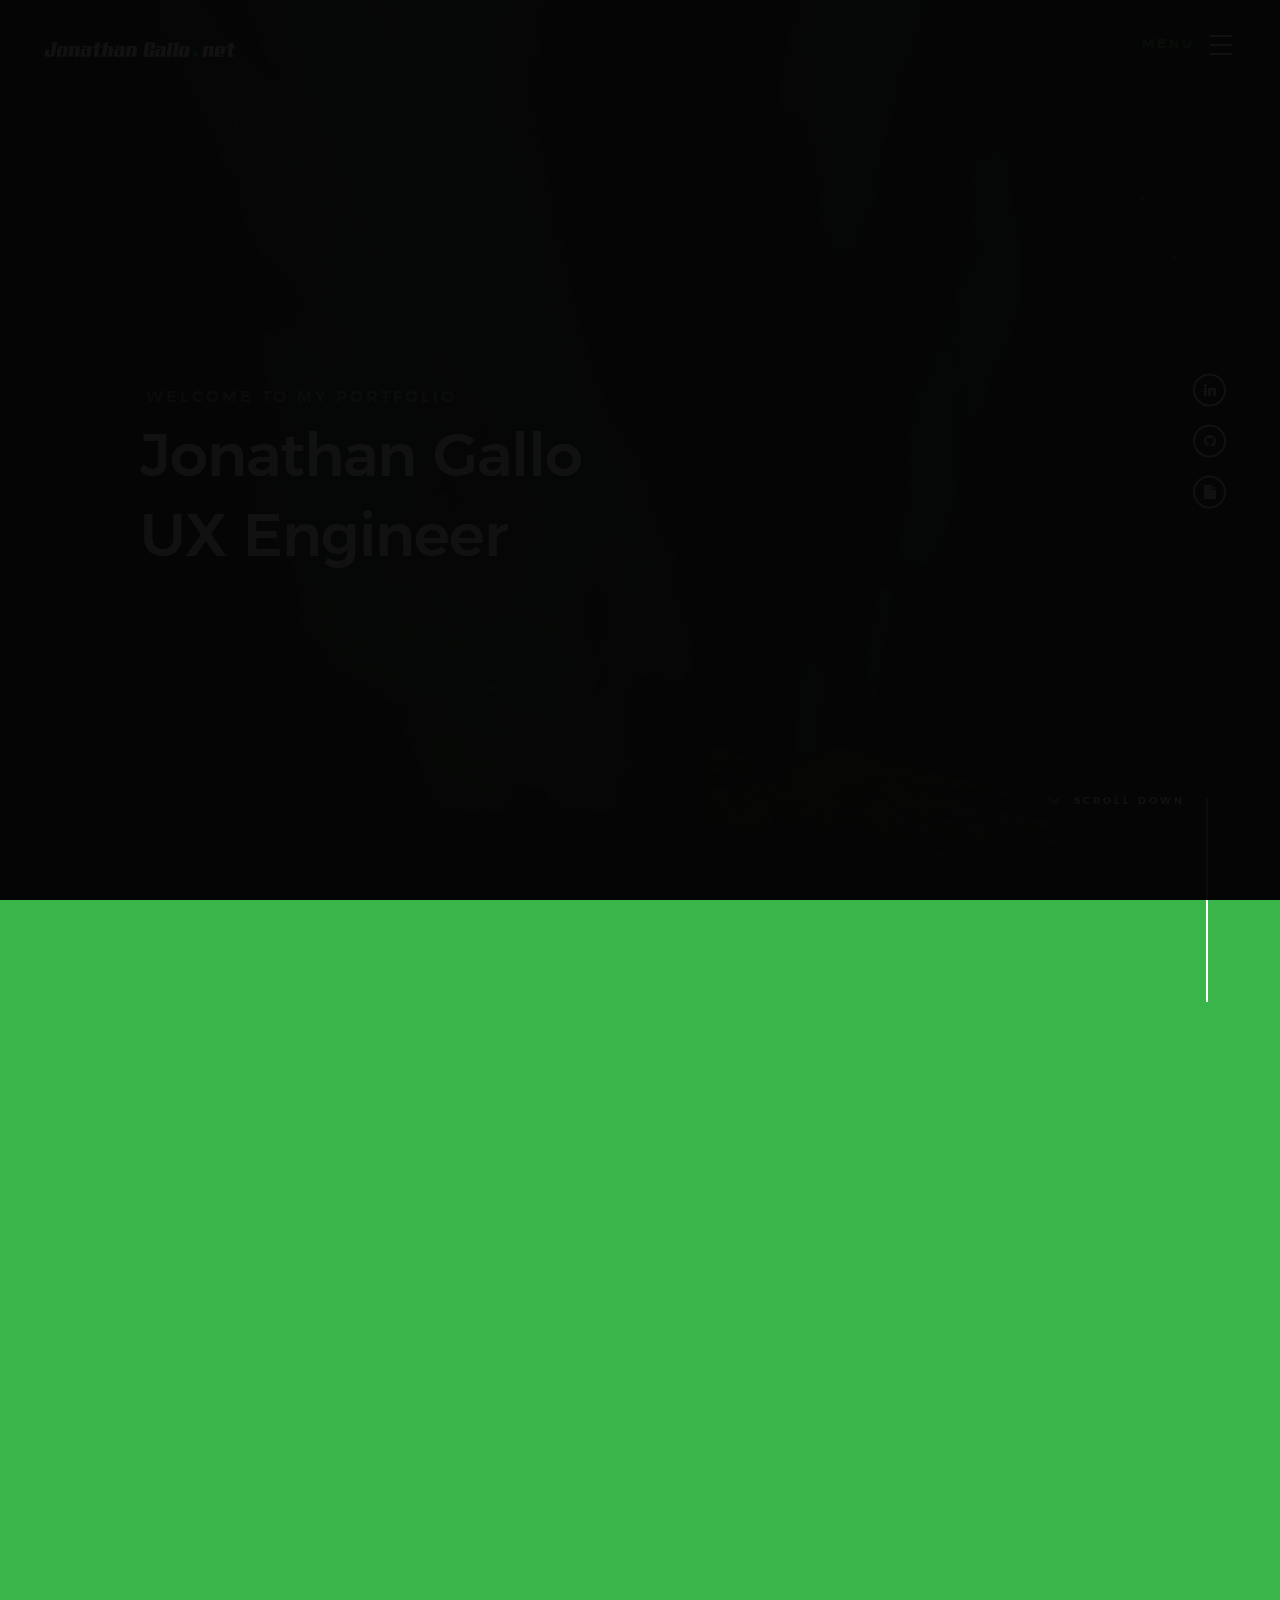
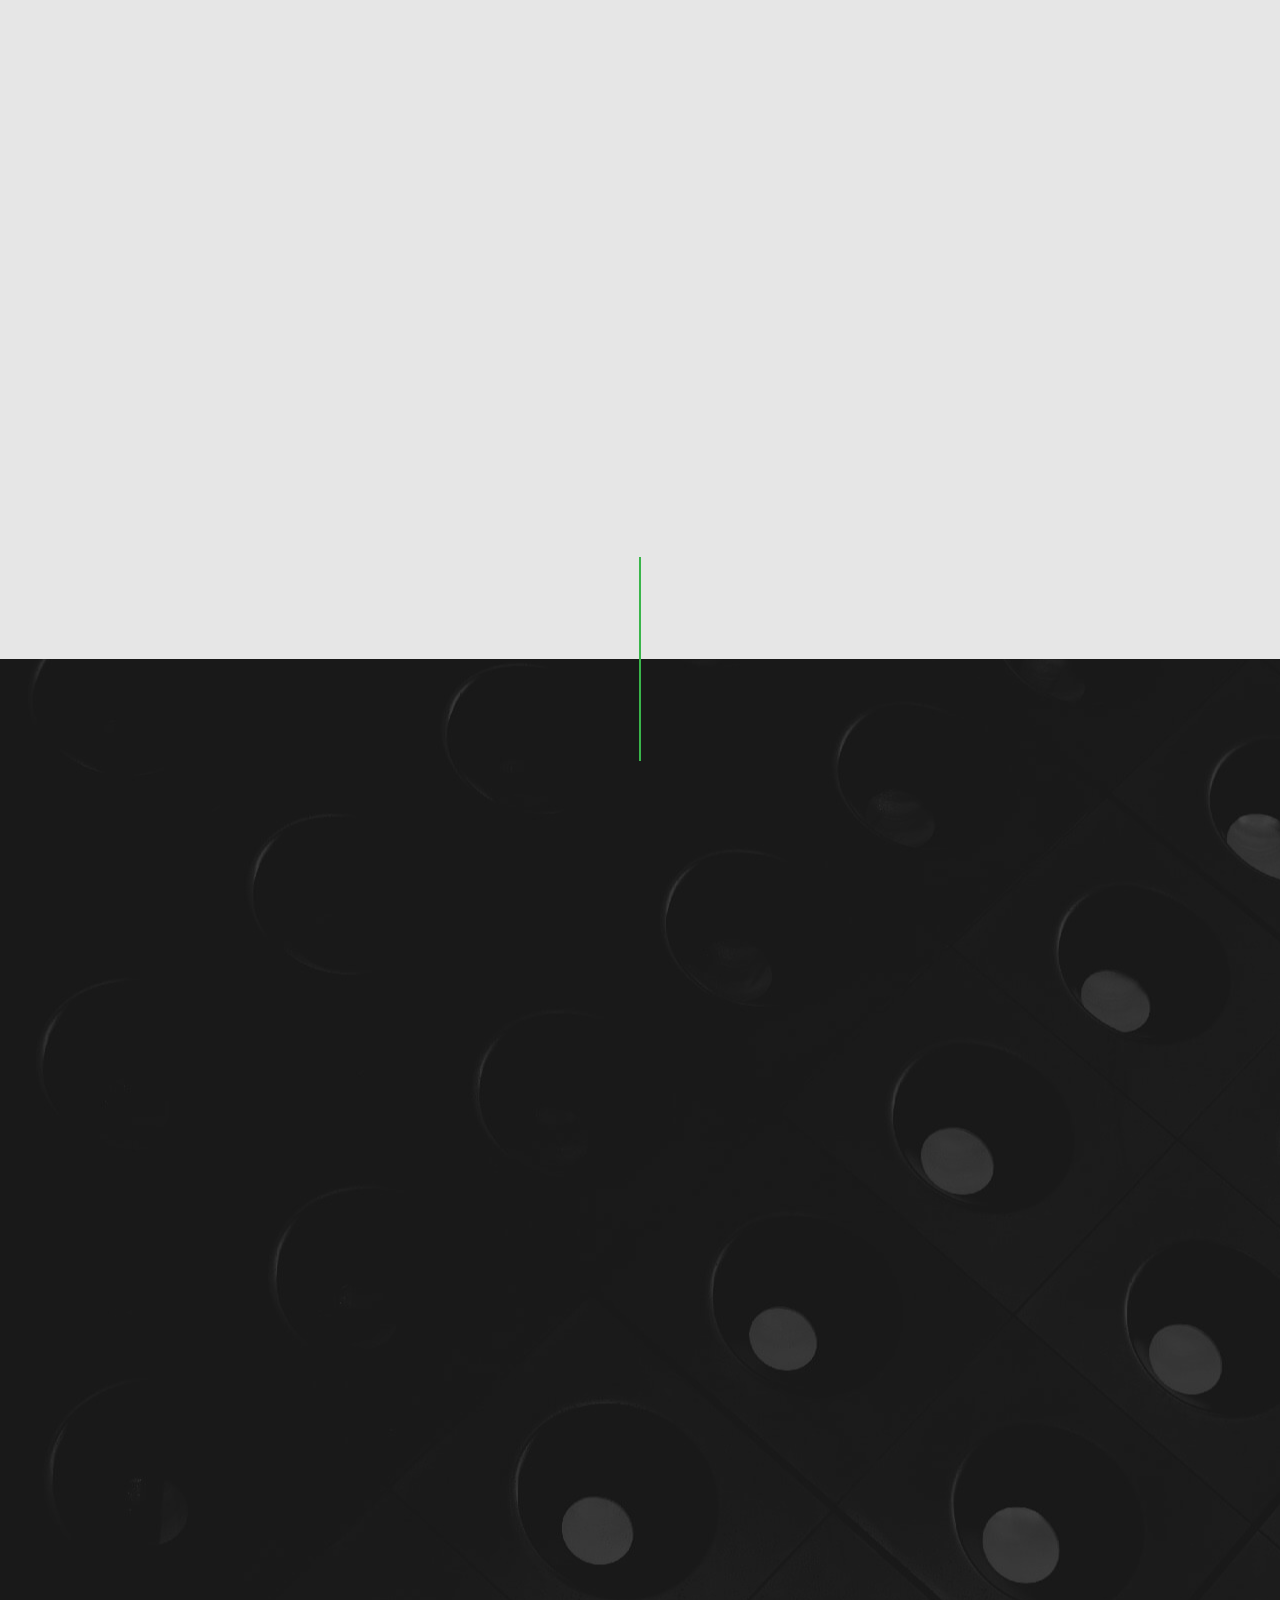
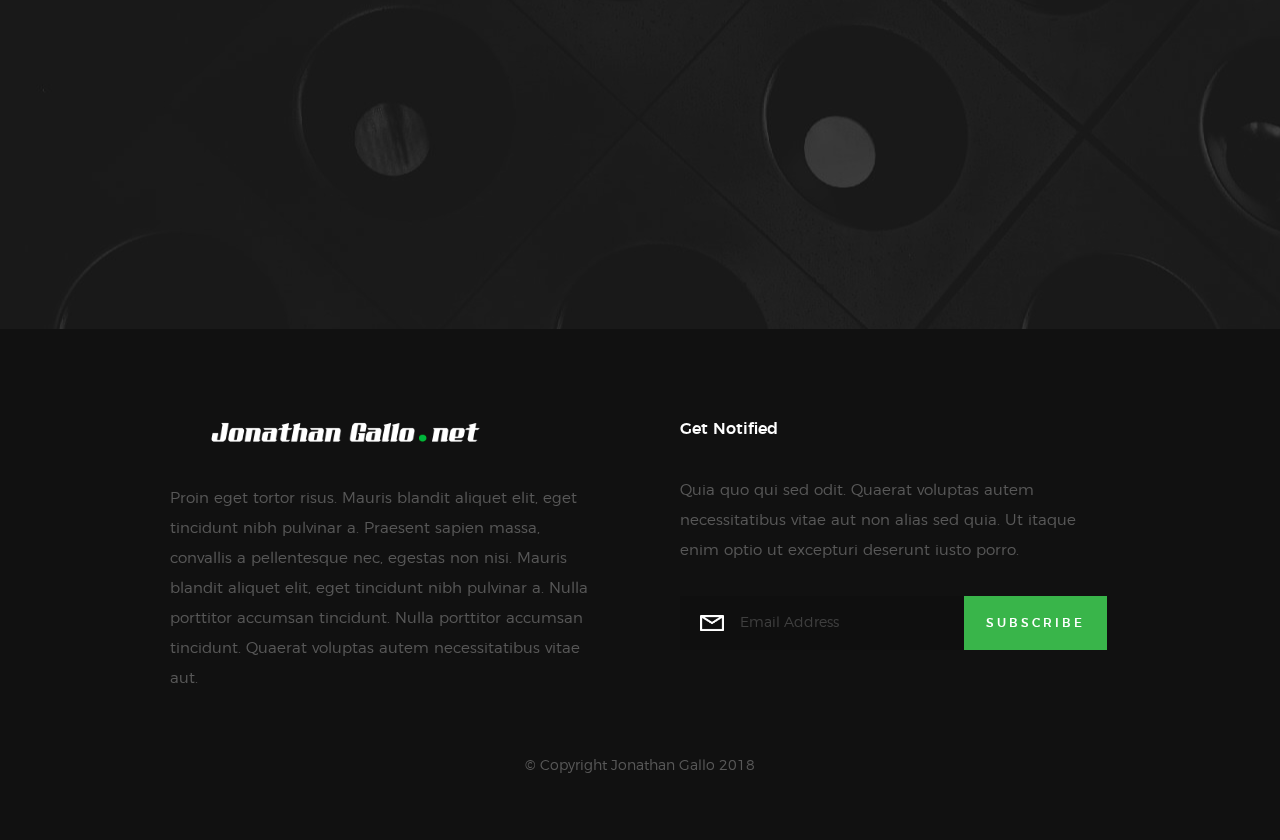
==== index.html @ 9897cb4a "inital commit" ====
<!DOCTYPE html>
<!--[if lt IE 9 ]><html class="no-js oldie" lang="en"> <![endif]-->
<!--[if IE 9 ]><html class="no-js oldie ie9" lang="en"> <![endif]-->
<!--[if (gte IE 9)|!(IE)]><!-->
<html class="no-js" lang="en">
<!--<![endif]-->

<head>

    <!--- basic page needs
    ================================================== -->
    <meta charset="utf-8">
    <title>JonathanGallo.net</title>
    <meta name="description" content="">
    <meta name="author" content="">

    <!-- mobile specific metas
    ================================================== -->
    <meta name="viewport" content="width=device-width, initial-scale=1">

    <!-- CSS
    ================================================== -->
    <link rel="stylesheet" href="css/base.css">
    <link rel="stylesheet" href="css/vendor.css">
    <link rel="stylesheet" href="css/main.css">

    <!-- script
    ================================================== -->
    <script src="js/modernizr.js"></script>
    <script src="js/pace.min.js"></script>

    <!-- favicons
    ================================================== -->
    <link rel="shortcut icon" href="favicon.ico" type="image/x-icon">
    <link rel="icon" href="favicon.ico" type="image/x-icon">

</head>

<body id="top">

    <!-- header
    ================================================== -->
    <header class="s-header">

        <div class="header-logo">
            <a class="site-logo" href="index.html">
                <img src="images/JonathanGalloDotNet.png" alt="Homepage">
            </a>
        </div>

        <nav class="header-nav">

            <a href="#0" class="header-nav__close" title="close"><span>Close</span></a>

            <div class="header-nav__content">
                <h3>Navigation</h3>
                
                <ul class="header-nav__list">
                    <li class="current"><a class="smoothscroll"  href="#home" title="home">Home</a></li>
                    <li><a class="smoothscroll"  href="#about" title="about">About</a></li>
                    <!-- <li><a class="smoothscroll"  href="#services" title="services">Services</a></li> -->
                    <li><a class="smoothscroll"  href="#works" title="works">Projects</a></li>
                    <li><a class="smoothscroll"  href="#clients" title="clients">Skills</a></li>
                    <li><a class="smoothscroll"  href="#contact" title="contact">Contact</a></li>
                </ul>
    
                <ul class="header-nav__social">
                    <li>
                        <a href="http://www.linkedin.com/in/j-gallo" target="_blank"><i class=" fa fa-linkedin"></i></a>
                    </li>
                    <li>
                        <a href="https://github.com/jonnyoneiro/" target="_blank"><i class="fa fa-github"></i></a>
                    </li>
                    <li>
                        <a href="#" target="_blank"><i class="fa fa-file"></i></a>
                    </li>
                </ul>

            </div> <!-- end header-nav__content -->

        </nav>  <!-- end header-nav -->

        <a class="header-menu-toggle" href="#0">
            <span class="header-menu-text">Menu</span>
            <span class="header-menu-icon"></span>
        </a>

    </header> <!-- end s-header -->


    <!-- home
    ================================================== -->
    <section id="home" class="s-home target-section" data-parallax="scroll" data-image-src="images/northern_lights--2000px-1200x800.jpg" data-natural-width=3000 data-natural-height=2000 data-position-y=center>

        <div class="overlay"></div>
        <div class="shadow-overlay"></div>

        <div class="home-content">

            <div class="row home-content__main">

                <h3>Welcome to my portfolio</h3>

                <h1>
                    Jonathan Gallo <br>
                    UX Engineer
                </h1>
               

                <!-- <div class="home-content__buttons">
                    <a href="#contact" class="smoothscroll btn btn--stroke">
                        view Projects
                    </a>
                    <a href="#about" class="smoothscroll btn btn--stroke">
                        About Me
                    </a> -->
                </div>

            </div>

            <div class="home-content__scroll">
                <a href="#about" class="scroll-link smoothscroll">
                    <span>Scroll Down</span>
                </a>
            </div>

            <div class="home-content__line"></div>

        </div> <!-- end home-content -->


        <ul class="home-social">
            <li>
                <a href="http://www.linkedin.com/in/j-gallo" target="_blank"><i class="fa fa-linkedin" aria-hidden="true"></i><span>LinkedIn</span></a>
            </li>
            <li>
                <a href="https://github.com/jonnyoneiro/" target="_blank"><i class="fa fa-github" aria-hidden="true"></i><span>GitHub</span></a>
            </li>
            <li>
                <a href="#0" target="_blank"><i class="fa fa-file" aria-hidden="true"></i><span>Resume</span></a>
            </li>
            
        </ul> 
        <!-- end home-social -->

    </section> <!-- end s-home -->


    <!-- about
    ================================================== -->
    <section id='about' class="s-about">

        <div class="row section-header has-bottom-sep" data-aos="fade-up">
            <div class="col-full">
                <h3 class="subhead subhead--dark">About</h3>
                <h1 class="display-1 display-1--light">My Developer Story</h1>
            </div>
        </div> <!-- end section-header -->

        <div class="row about-desc" data-aos="fade-up">
            <div class="col-full">
                <p>
                        Experienced Project Manager with a demonstrated history of working in Aerospace, 
                        Engineering and Security Systems Industries. Skilled in business strategy, risk management,
                         product development, marketing activities, leadership, quality control, and problem solving. 
                         Strong media and communication professional graduated from Vanguard University, School of Business 
                         with a focus in Organizational Management. Published Author/ Illustrator of the debute Children's Book, 
                         "The World of Oneiro."
                        Looking for opportunities as an UX Engineer and Software Development.    
                </p>
                <p>

                </p>
            </div>
        </div> <!-- end about-desc -->

        <!-- <div class="row about-stats stats block-1-4 block-m-1-2 block-mob-full" data-aos="fade-up">
                
            <div class="col-block stats__col ">
                <div class="stats__count">1</div>
                <h5>Awards Received</h5>
            </div>
            <div class="col-block stats__col">
                <div class="stats__count">1505</div>
                <h5>Cups of Coffee</h5>
            </div>
            <div class="col-block stats__col">
                <div class="stats__count">109</div>
                <h5>Projects Completed</h5>
            </div>
            <div class="col-block stats__col">
                <div class="stats__count">102</div>
                <h5>Happy Clients</h5> 
            </div>

        </div> end about-stats -->

        <div class="about__line"></div>

    </section> <!-- end s-about -->


    <!-- services
    ================================================== -->
    <section id='services' class="s-services">

        <div class="row section-header has-bottom-sep" data-aos="fade-up">
            <div class="col-full">
                <h3 class="subhead">Projects</h3>
                <h1 class="display-2">We’ve got everything you need to launch and grow your business</h1>
            </div>
        </div> <!-- end section-header -->

        <div class="row services-list block-1-2 block-tab-full">

            <div class="col-block service-item" data-aos="fade-up">
                <div class="service-icon">
                    <i class="icon-paint-brush"></i>
                </div>
                <div class="service-text">
                    <h3 class="h2">Brand Identity</h3>
                    <p>Nemo cupiditate ab quibusdam quaerat impedit magni. Earum suscipit ipsum laudantium. 
                    Quo delectus est. Maiores voluptas ab sit natus veritatis ut. Debitis nulla cumque veritatis.
                    Sunt suscipit voluptas ipsa in tempora esse soluta sint.
                    </p>
                </div>
            </div>

            <div class="col-block service-item" data-aos="fade-up">
                <div class="service-icon">
                    <i class="icon-group"></i>
                </div>
                <div class="service-text">
                    <h3 class="h2">Illustration</h3>
                    <p>Nemo cupiditate ab quibusdam quaerat impedit magni. Earum suscipit ipsum laudantium. 
                    Quo delectus est. Maiores voluptas ab sit natus veritatis ut. Debitis nulla cumque veritatis.
                    Sunt suscipit voluptas ipsa in tempora esse soluta sint.
                    </p>
                </div>
            </div>

            <div class="col-block service-item" data-aos="fade-up">
                <div class="service-icon">
                    <i class="icon-megaphone"></i>
                </div>  
                <div class="service-text">
                    <h3 class="h2">Marketing</h3>
                    <p>Nemo cupiditate ab quibusdam quaerat impedit magni. Earum suscipit ipsum laudantium. 
                    Quo delectus est. Maiores voluptas ab sit natus veritatis ut. Debitis nulla cumque veritatis.
                    Sunt suscipit voluptas ipsa in tempora esse soluta sint.
                    </p>
                </div>
            </div>

            <div class="col-block service-item" data-aos="fade-up">
                <div class="service-icon">
                    <i class="icon-earth"></i>
                </div>
                <div class="service-text">
                    <h3 class="h2">Web Design</h3>
                    <p>Nemo cupiditate ab quibusdam quaerat impedit magni. Earum suscipit ipsum laudantium. 
                    Quo delectus est. Maiores voluptas ab sit natus veritatis ut. Debitis nulla cumque veritatis.
                    Sunt suscipit voluptas ipsa in tempora esse soluta sint.
                    </p>
                </div>
            </div>

            <div class="col-block service-item" data-aos="fade-up">
                <div class="service-icon">
                    <i class="icon-cube"></i>
                </div>
                <div class="service-text">
                    <h3 class="h2">Packaging Design</h3>
                    <p>Nemo cupiditate ab quibusdam quaerat impedit magni. Earum suscipit ipsum laudantium. 
                    Quo delectus est. Maiores voluptas ab sit natus veritatis ut. Debitis nulla cumque veritatis.
                    Sunt suscipit voluptas ipsa in tempora esse soluta sint.
                    </p>
                </div>
            </div>
    
            <div class="col-block service-item" data-aos="fade-up">
                <div class="service-icon"><i class="icon-lego-block"></i></div>
                <div class="service-text">
                    <h3 class="h2">Web Development</h3>
                    <p>Nemo cupiditate ab quibusdam quaerat impedit magni. Earum suscipit ipsum laudantium. 
                    Quo delectus est. Maiores voluptas ab sit natus veritatis ut. Debitis nulla cumque veritatis.
                    Sunt suscipit voluptas ipsa in tempora esse soluta sint.
                    </p>
                </div>
            </div>

        </div> <!-- end services-list -->

    </section> <!-- end s-services -->

 

    <!-- clients
    ================================================== -->
    <section id="clients" class="s-clients">

        <div class="row section-header" data-aos="fade-up">
            <div class="col-full">
                <h3 class="subhead">Technologies Known</h3>
                <h1 class="display-2">Experienced in the following applications</h1>
            </div>
        </div> <!-- end section-header -->

        <div class="row clients-outer" data-aos="fade-up">
            <div class="col-full">
                <div class="clients" >
                    
                    <a href="#0" title="" class="clients__slide"><img src="images/app_icons/ajax.png" /><p>AJAX</p></a>
                    
                    <a href="#0" title="" class="clients__slide"><img src="images/app_icons/aws.png" /><p>Amazon Web Services</p></a>
                    <a href="#0" title="" class="clients__slide"><img src="images/app_icons/bootstrap.png" /><p>BootStrap</p></a>
                    <a href="#0" title="" class="clients__slide"><img src="images/app_icons/chrome.png" /><p>Chrome</p></a>
                    <a href="#0" title="" class="clients__slide"><img src="images/app_icons/css.png" /><p>CSS</p></a>
                    <a href="#0" title="" class="clients__slide"><img src="images/app_icons/es6.png" /><p>ES6</p></a>
                    <a href="#0" title="" class="clients__slide"><img src="images/app_icons/git.png" /><p>Git</p></a>
                    <a href="#0" title="" class="clients__slide"><img src="images/app_icons/github.png" /><p>GitHub</p></a>
                    <a href="#0" title="" class="clients__slide"><img src="images/app_icons/html.png" /><p>HTML</p></a>
                    <a href="#0" title="" class="clients__slide"><img src="images/app_icons/javascript.png" /><p>JavaScript</p></a>
                    <a href="#0" title="" class="clients__slide"><img src="images/app_icons/jQuery.png" /><p>jQuery</p></a>
                    <a href="#0" title="" class="clients__slide"><img src="images/app_icons/materializecss.png" /><p>MaterializeCSS</p></a>
                    <a href="#0" title="" class="clients__slide"><img src="images/app_icons/meistertask.png" /><p>Meistertask</p></a>
                    <a href="#0" title="" class="clients__slide"><img src="images/app_icons/mySql.png" /><p>MySQL</p></a>
                    <a href="#0" title="" class="clients__slide"><img src="images/app_icons/node.png" /><p>Node.js</p></a>
                    <a href="#0" title="" class="clients__slide"><img src="images/app_icons/php.png" /><p>PHP</p></a>
                    <a href="#0" title="" class="clients__slide"><img src="images/app_icons/postman.png" /><p>Postman</p></a>
                    <a href="#0" title="" class="clients__slide"><img src="images/app_icons/react.png" /><p>React</p></a>
                    <a href="#0" title="" class="clients__slide"><img src="images/app_icons/redux.png" /><p>Redux</p></a>
                    <a href="#0" title="" class="clients__slide"><img src="images/app_icons/slack.png" /><p>Slack</p></a>
                    <a href="#0" title="" class="clients__slide"><img src="images/app_icons/vscode.png" /><p>Visual Studio Code</p></a>
                     
                </div> <!-- end clients -->
            </div> <!-- end col-full -->
        </div> <!-- end clients-outer -->
<!-- 
        <div class="row clients-testimonials" data-aos="fade-up">
            <div class="col-full">
                <div class="testimonials">

                    <div class="testimonials__slide">

                        <p>Qui ipsam temporibus quisquam vel. Maiores eos cumque distinctio nam accusantium ipsum. 
                        Laudantium quia consequatur molestias delectus culpa facere hic dolores aperiam. Accusantium quos qui praesentium corpori.
                        Excepturi nam cupiditate culpa doloremque deleniti repellat.</p>

                        <img src="images/avatars/user-01.jpg" alt="Author image" class="testimonials__avatar">
                        <div class="testimonials__info">
                            <span class="testimonials__name">Tim Cook</span> 
                            <span class="testimonials__pos">CEO, Apple</span>
                        </div>

                    </div>

                    <div class="testimonials__slde">
                        
                        <p>Excepturi nam cupiditate culpa doloremque deleniti repellat. Veniam quos repellat voluptas animi adipisci.
                        Nisi eaque consequatur. Quasi voluptas eius distinctio. Atque eos maxime. Qui ipsam temporibus quisquam vel.</p>

                        <img src="images/avatars/user-05.jpg" alt="Author image" class="testimonials__avatar">
                        <div class="testimonials__info">
                            <span class="testimonials__name">Sundar Pichai</span> 
                            <span class="testimonials__pos">CEO, Google</span>
                        </div>

                    </div>

                    <div class="testimonials__slide">
                        
                        <p>Repellat dignissimos libero. Qui sed at corrupti expedita voluptas odit. Nihil ea quia nesciunt. Ducimus aut sed ipsam.  
                        Autem eaque officia cum exercitationem sunt voluptatum accusamus. Quasi voluptas eius distinctio.</p>

                        <img src="images/avatars/user-02.jpg" alt="Author image" class="testimonials__avatar">
                        <div class="testimonials__info">
                            <span class="testimonials__name">Satya Nadella</span> 
                            <span class="testimonials__pos">CEO, Microsoft</span>
                        </div>

                    </div>

                </div>end testimonials
                
            </div> end col-full
        </div> end client-testimonials -->

    </section> <!-- end s-clients -->


    <!-- contact
    ================================================== -->
    <section id="contact" class="s-contact">

        <div class="overlay"></div>
        <div class="contact__line"></div>

        <div class="row section-header" data-aos="fade-up">
            <div class="col-full">
                <h3 class="subhead">Contact Me</h3>
                <h1 class="display-2 display-2--light">Reach out for a new project<br>
                                                        or just say hello</h1>
            </div>
        </div>

        <div class="row contact-content" data-aos="fade-up">
            
            <div class="contact-primary">

                <h3 class="h6">Send Me A Message</h3>

                <form name="contactForm" id="contactForm" method="post" action="" novalidate="novalidate">
                    <fieldset>
    
                    <div class="form-field">
                        <input name="contactName" type="text" id="contactName" placeholder="Your Name" value="" minlength="2" required="" aria-required="true" class="full-width">
                    </div>
                    <div class="form-field">
                        <input name="contactEmail" type="email" id="contactEmail" placeholder="Your Email" value="" required="" aria-required="true" class="full-width">
                    </div>
                    <div class="form-field">
                        <input name="contactSubject" type="text" id="contactSubject" placeholder="Subject" value="" class="full-width">
                    </div>
                    <div class="form-field">
                        <textarea name="contactMessage" id="contactMessage" placeholder="Your Message" rows="10" cols="50" required="" aria-required="true" class="full-width"></textarea>
                    </div>
                    <div class="form-field">
                        <button class="full-width btn--primary">Submit</button>
                        <div class="submit-loader">
                            <div class="text-loader">Sending...</div>
                            <div class="s-loader">
                                <div class="bounce1"></div>
                                <div class="bounce2"></div>
                                <div class="bounce3"></div>
                            </div>
                        </div>
                    </div>
    
                    </fieldset>
                </form>

                <!-- contact-warning -->
                <div class="message-warning">
                    Something went wrong. Please try again.
                </div> 
            
                <!-- contact-success -->
                <div class="message-success">
                    Your message was sent, thank you!<br>
                </div>

            </div> <!-- end contact-primary -->

            <div class="contact-secondary">
                <div class="contact-info">

                    <h3 class="h6 hide-on-fullwidth">Contact Info</h3>

                    <div class="cinfo">
                        <h5>Where to Find Me</h5>
                        <p>
                            Orange County, CA<br>
                        </p>
                    </div>

                    <div class="cinfo">
                        <h5>Email Me At</h5>
                        <p>
                            <a href="mailto:jonnygallo@gmail.com">jonnygallo@gmail.com</a>
                        </p>
                    </div>

                    <div class="cinfo">
                        <h5>Call Me At</h5>
                        <p>
                            (714) 655 - 9176<br>
                        </p>
                    </div>

                    <ul class="contact-social">
                        <li>
                            <a href="https://www.facebook.com/jonnygallo" target="_blank"><i class="fa fa-facebook" aria-hidden="true"></i></a>
                        </li>
                        <li>
                            <a href="https://instagram.com/_jonathan_gallo_" target="_blank"><i class="fa fa-instagram" aria-hidden="true"></i></a>
                        </li>
                        <li>
                            <a href="http://www.linkedin.com/in/j-gallo" target="_blank"><i class="fa fa-linkedin" aria-hidden="true"></i></a>
                        </li>
                        <li>
                            <a href="https://github.com/jonnyoneiro/" target="_blank"><i class="fa fa-github" aria-hidden="true"></i></a>
                        </li>
                    </ul> <!-- end contact-social -->

                </div> <!-- end contact-info -->
            </div> <!-- end contact-secondary -->

        </div> <!-- end contact-content -->

    </section> <!-- end s-contact -->


    <!-- footer
    ================================================== -->
    <footer>

        <div class="row footer-main">

            <div class="col-six tab-full left footer-desc">

                <div class="footer-logo"></div>
                Proin eget tortor risus. Mauris blandit aliquet elit, eget tincidunt nibh pulvinar a. Praesent sapien massa, convallis a pellentesque nec, egestas non nisi. Mauris blandit aliquet elit, eget tincidunt nibh pulvinar a. Nulla porttitor accumsan tincidunt. Nulla porttitor accumsan tincidunt. Quaerat voluptas autem necessitatibus vitae aut.

            </div>

            <div class="col-six tab-full right footer-subscribe">

                <h4>Get Notified</h4>
                <p>Quia quo qui sed odit. Quaerat voluptas autem necessitatibus vitae aut non alias sed quia. Ut itaque enim optio ut excepturi deserunt iusto porro.</p>

                <div class="subscribe-form">
                    <form id="mc-form" class="group" novalidate="true">
                        <input type="email" value="" name="EMAIL" class="email" id="mc-email" placeholder="Email Address" required="">
                        <input type="submit" name="subscribe" value="Subscribe">
                        <label for="mc-email" class="subscribe-message"></label>
                    </form>
                </div>

            </div>

        </div> <!-- end footer-main -->

        <div class="row footer-bottom">

            <div class="col-twelve">
                <div class="copyright">
                    <span>© Copyright Jonathan Gallo 2018</span> 	
                </div>

                <div class="go-top">
                    <a class="smoothscroll" title="Back to Top" href="#top"><i class="icon-arrow-up" aria-hidden="true"></i></a>
                </div>
            </div>

        </div> <!-- end footer-bottom -->

    </footer> <!-- end footer -->


    <!-- photoswipe background
    ================================================== -->
    <div aria-hidden="true" class="pswp" role="dialog" tabindex="-1">

        <div class="pswp__bg"></div>
        <div class="pswp__scroll-wrap">

            <div class="pswp__container">
                <div class="pswp__item"></div>
                <div class="pswp__item"></div>
                <div class="pswp__item"></div>
            </div>

            <div class="pswp__ui pswp__ui--hidden">
                <div class="pswp__top-bar">
                    <div class="pswp__counter"></div><button class="pswp__button pswp__button--close" title="Close (Esc)"></button> <button class="pswp__button pswp__button--share" title=
                    "Share"></button> <button class="pswp__button pswp__button--fs" title="Toggle fullscreen"></button> <button class="pswp__button pswp__button--zoom" title=
                    "Zoom in/out"></button>
                    <div class="pswp__preloader">
                        <div class="pswp__preloader__icn">
                            <div class="pswp__preloader__cut">
                                <div class="pswp__preloader__donut"></div>
                            </div>
                        </div>
                    </div>
                </div>
                <div class="pswp__share-modal pswp__share-modal--hidden pswp__single-tap">
                    <div class="pswp__share-tooltip"></div>
                </div><button class="pswp__button pswp__button--arrow--left" title="Previous (arrow left)"></button> <button class="pswp__button pswp__button--arrow--right" title=
                "Next (arrow right)"></button>
                <div class="pswp__caption">
                    <div class="pswp__caption__center"></div>
                </div>
            </div>

        </div>

    </div> <!-- end photoSwipe background -->


    <!-- preloader
    ================================================== -->
    <div id="preloader">
        <div id="loader">
            <div class="line-scale-pulse-out">
                <div></div>
                <div></div>
                <div></div>
                <div></div>
                <div></div>
            </div>
        </div>
    </div>


    <!-- Java Script
    ================================================== -->
    <script src="js/jquery-3.2.1.min.js"></script>
    <script src="js/plugins.js"></script>
    <script src="js/main.js"></script>

</body>

</html>
---- css/base.css ----
/* =================================================================== 
 *
 *  Glint v1.0 Base Stylesheet
 *  11-20-2017
 *  ------------------------------------------------------------------
 *
 *  TOC:
 *  # imports 
 *  # normalize
 *  # basic/base setup styles
 *      ## Media
 *      ## Typography resets 
 *      ## links
 *      ## inputs
 *  # grid
 *      ## medium size devices
 *      ## tablets
 *      ## mobile devices
 *      ## small mobile devices
 *  # block grids
 *      ## medium size devices
 *      ## tablets
 *      ## mobile devices
 *      ## small mobile devices
 *  # MISC
 *
 * =================================================================== */


/* ===================================================================
 * # imports 
 *
 * ------------------------------------------------------------------- */
@import url("font-awesome/css/font-awesome.min.css");
@import url("micons/micons.css");
@import url("fonts.css");


/* ===================================================================
 * # normalize
 * normalize.css v5.0.0 | MIT License | 
 * github.com/necolas/normalize.css
 *
 * ------------------------------------------------------------------- */
html {
    font-family: sans-serif;
    line-height: 1.15;
    -ms-text-size-adjust: 100%;
    -webkit-text-size-adjust: 100%;
}

body {
    margin: 0;
}

article,
aside,
footer,
header,
nav,
section {
    display: block;
}

h1 {
    font-size: 2em;
    margin: 0.67em 0;
}

figcaption,
figure,
main {
    display: block;
}

figure {
    margin: 1em 40px;
}

hr {
    box-sizing: content-box;
    height: 0;
    overflow: visible;
}

pre {
    font-family: monospace, monospace;
    font-size: 1em;
}

a {
    background-color: transparent;
    -webkit-text-decoration-skip: objects;
}

a:active,
a:hover {
    outline-width: 0;
}

abbr[title] {
    border-bottom: none;
    text-decoration: underline;
    text-decoration: underline dotted;
}

b,
strong {
    font-weight: inherit;
}

b,
strong {
    font-weight: bolder;
}

code,
kbd,
samp {
    font-family: monospace, monospace;
    font-size: 1em;
}

dfn {
    font-style: italic;
}

mark {
    background-color: #ff0;
    color: #000;
}

small {
    font-size: 80%;
}

sub,
sup {
    font-size: 75%;
    line-height: 0;
    position: relative;
    vertical-align: baseline;
}

sub {
    bottom: -0.25em;
}

sup {
    top: -0.5em;
}

audio,
video {
    display: inline-block;
}

audio:not([controls]) {
    display: none;
    height: 0;
}

img {
    border-style: none;
}

svg:not(:root) {
    overflow: hidden;
}

button,
input,
optgroup,
select,
textarea {
    font-family: sans-serif;
    font-size: 100%;
    line-height: 1.15;
    margin: 0;
}

button,
input {
    overflow: visible;
}

button,
select {
    text-transform: none;
}

button,
html [type="button"],
[type="reset"],
[type="submit"] {
    -webkit-appearance: button;
}

button::-moz-focus-inner,
[type="button"]::-moz-focus-inner,
[type="reset"]::-moz-focus-inner,
[type="submit"]::-moz-focus-inner {
    border-style: none;
    padding: 0;
}

button:-moz-focusring,
[type="button"]:-moz-focusring,
[type="reset"]:-moz-focusring,
[type="submit"]:-moz-focusring {
    outline: 1px dotted ButtonText;
}

fieldset {
    border: 1px solid #c0c0c0;
    margin: 0 2px;
    padding: 0.35em 0.625em 0.75em;
}

legend {
    box-sizing: border-box;
    color: inherit;
    display: table;
    max-width: 100%;
    padding: 0;
    white-space: normal;
}

progress {
    display: inline-block;
    vertical-align: baseline;
}

textarea {
    overflow: auto;
}

[type="checkbox"],
[type="radio"] {
    box-sizing: border-box;
    padding: 0;
}

[type="number"]::-webkit-inner-spin-button,
[type="number"]::-webkit-outer-spin-button {
    height: auto;
}

[type="search"] {
    -webkit-appearance: textfield;
    outline-offset: -2px;
}

[type="search"]::-webkit-search-cancel-button,
[type="search"]::-webkit-search-decoration {
    -webkit-appearance: none;
}

::-webkit-file-upload-button {
    -webkit-appearance: button;
    font: inherit;
}

details,
menu {
    display: block;
}

summary {
    display: list-item;
}

canvas {
    display: inline-block;
}

template {
    display: none;
}

[hidden] {
    display: none;
}


/* ===================================================================
 * # basic/base setup styles
 *
 * ------------------------------------------------------------------- */
html {
    font-size: 62.5%;
    box-sizing: border-box;
}

*,
*::before,
*::after {
    box-sizing: inherit;
}

body {
    font-weight: normal;
    line-height: 1;
    word-wrap: break-word;
    text-rendering: optimizeLegibility;
    -webkit-overflow-scrolling: touch;
    -webkit-text-size-adjust: none;
}

body,
input,
button {
    -moz-osx-font-smoothing: grayscale;
    -webkit-font-smoothing: antialiased;
}


/* ------------------------------------------------------------------- 
 * ## Media
 * ------------------------------------------------------------------- */
img,
video {
    max-width: 100%;
    height: auto;
}


/* ------------------------------------------------------------------- 
 * ## Typography resets 
 * ------------------------------------------------------------------- */
div,
dl,
dt,
dd,
ul,
ol,
li,
h1,
h2,
h3,
h4,
h5,
h6,
pre,
form,
p,
blockquote,
th,
td {
    margin: 0;
    padding: 0;
}

h1,
h2,
h3,
h4,
h5,
h6 {
    -webkit-font-smoothing: auto;
    -webkit-font-smoothing: antialiased;
    -webkit-font-variant-ligatures: common-ligatures;
    -moz-font-variant-ligatures: common-ligatures;
    font-variant-ligatures: common-ligatures;
    text-rendering: optimizeLegibility;
}

em,
i {
    font-style: italic;
    line-height: inherit;
}

strong,
b {
    font-weight: bold;
    line-height: inherit;
}

small {
    font-size: 60%;
    line-height: inherit;
}

ol,
ul {
    list-style: none;
}

li {
    display: block;
}


/* ------------------------------------------------------------------- 
 * ## links 
 * ------------------------------------------------------------------- */
a {
    text-decoration: none;
    line-height: inherit;
}

a img {
    border: none;
}


/* ------------------------------------------------------------------- 
 * ## inputs 
 * ------------------------------------------------------------------- */
fieldset {
    margin: 0;
    padding: 0;
}

input[type="email"],
input[type="number"],
input[type="search"],
input[type="text"],
input[type="tel"],
input[type="url"],
input[type="password"],
textarea {
    -webkit-appearance: none;
    -moz-appearance: none;
    -ms-appearance: none;
    -o-appearance: none;
    appearance: none;
}


/* ===================================================================
 * # grid
 *
 * ------------------------------------------------------------------- */
.row {
    width: 94%;
    max-width: 1200px;
    margin: 0 auto;
}

.row:after {
    content: "";
    display: table;
    clear: both;
}

.row .row {
    width: auto;
    max-width: none;
    margin-left: -20px;
    margin-right: -20px;
}


/* column blocks
 * -------------------------------------- */
[class*="col-"] {
    float: left;
    padding: 0 20px;
}

[class*="col-"]+[class*="col-"].end {
    float: right;
}


/* column width classes 
 * -------------------------------------- */
.col-one {
    width: 8.33333%;
}

.col-two,
.col-1-6 {
    width: 16.66667%;
}

.col-three,
.col-1-4 {
    width: 25%;
}

.col-four,
.col-1-3 {
    width: 33.33333%;
}

.col-five {
    width: 41.66667%;
}

.col-six,
.col-1-2 {
    width: 50%;
}

.col-seven {
    width: 58.33333%;
}

.col-eight,
.col-2-3 {
    width: 66.66667%;
}

.col-nine,
.col-3-4 {
    width: 75%;
}

.col-ten,
.col-5-6 {
    width: 83.33333%;
}

.col-eleven {
    width: 91.66667%;
}

.col-twelve,
.col-full {
    width: 100%;
}


/* ------------------------------------------------------------------- 
 * ## medium size devices
 * ------------------------------------------------------------------- */
@media only screen and (max-width: 1200px) {
    .row .row {
        margin-left: -15px;
        margin-right: -15px;
    }
    [class*="col-"] {
        padding: 0 15px;
    }
    .md-two,
    .md-1-6 {
        width: 16.66667%;
    }
    .md-one {
        width: 8.33333%;
    }
    .md-three,
    .md-1-4 {
        width: 25%;
    }
    .md-four,
    .md-1-3 {
        width: 33.33333%;
    }
    .md-five {
        width: 41.66667%;
    }
    .md-six,
    .md-1-2 {
        width: 50%;
    }
    .md-seven {
        width: 58.33333%;
    }
    .md-eight,
    .md-2-3 {
        width: 66.66667%;
    }
    .md-nine,
    .md-3-4 {
        width: 75%;
    }
    .md-ten,
    .md-5-6 {
        width: 83.33333%;
    }
    .md-eleven {
        width: 91.66667%;
    }
    .md-twelve,
    .md-full {
        width: 100%;
    }
}


/* ------------------------------------------------------------------- 
 * ## tablets
 * ------------------------------------------------------------------- */
@media only screen and (max-width: 800px) {
    .row {
        width: 90%;
    }
    .tab-1-4 {
        width: 25%;
    }
    .tab-1-3 {
        width: 33.33333%;
    }
    .tab-1-2 {
        width: 50%;
    }
    .tab-2-3 {
        width: 66.66667%;
    }
    .tab-3-4 {
        width: 75%;
    }
    .tab-full {
        width: 100%;
    }
}


/* ------------------------------------------------------------------- 
 * ## mobile devices
 * ------------------------------------------------------------------- */
@media only screen and (max-width: 600px) {
    .row {
        width: auto;
        padding-left: 25px;
        padding-right: 25px;
    }
    .row .row {
        margin-left: -10px;
        margin-right: -10px;
    }
    [class*="col-"] {
        padding: 0 10px;
    }
    .mob-1-4 {
        width: 25%;
    }
    .mob-1-3 {
        width: 33.33333%;
    }
    .mob-1-2 {
        width: 50%;
    }
    .mob-2-3 {
        width: 66.66667%;
    }
    .mob-3-4 {
        width: 75%;
    }
    .mob-full {
        width: 100%;
    }
}


/* ------------------------------------------------------------------- 
 * ## small mobile devices
 * ------------------------------------------------------------------- */

/* stack columns on small mobile devices
 * ------------------------------------------------------------------- */

@media only screen and (max-width: 400px) {
    .row .row {
        padding-left: 0;
        padding-right: 0;
        margin-left: 0;
        margin-right: 0;
    }
    [class*="col-"] {
        width: 100% !important;
        float: none !important;
        clear: both !important;
        margin-left: 0;
        margin-right: 0;
        padding: 0;
    }
    [class*="col-"]+[class*="col-"].end {
        float: none;
    }
}


/* ===================================================================
 * # block grids
 * ------------------------------------------------------------------- */

/*   Equally-sized columns define at row level
 * ------------------------------------------------------------------- */
[class*="block-"]:after {
    content: "";
    display: table;
    clear: both;
}

.block-1-6 .col-block {
    width: 16.66667%;
}

.block-1-5 .col-block {
    width: 20%;
}

.block-1-4 .col-block {
    width: 25%;
}

.block-1-3 .col-block {
    width: 33.33333%;
}

.block-1-2 .col-block {
    width: 50%;
}


/**
 * Clearing for block grid columns. Allow columns with 
 * different heights to align properly.
 */

.block-1-6 .col-block:nth-child(6n+1),
.block-1-5 .col-block:nth-child(5n+1),
.block-1-4 .col-block:nth-child(4n+1),
.block-1-3 .col-block:nth-child(3n+1),
.block-1-2 .col-block:nth-child(2n+1) {
    clear: both;
}


/* ------------------------------------------------------------------- 
 * ## medium size devices
 * ------------------------------------------------------------------- */
@media only screen and (max-width: 1200px) {
    .block-m-1-6 .col-block {
        width: 16.66667%;
    }
    .block-m-1-5 .col-block {
        width: 20%;
    }
    .block-m-1-4 .col-block {
        width: 25%;
    }
    .block-m-1-3 .col-block {
        width: 33.33333%;
    }
    .block-m-1-2 .col-block {
        width: 50%;
    }
    .block-m-full .col-block {
        width: 100%;
        clear: both;
    }
    [class*="block-m-"] .col-block:nth-child(n) {
        clear: none;
    }
    .block-m-1-6 .col-block:nth-child(6n+1),
    .block-m-1-5 .col-block:nth-child(5n+1),
    .block-m-1-4 .col-block:nth-child(4n+1),
    .block-m-1-3 .col-block:nth-child(3n+1),
    .block-m-1-2 .col-block:nth-child(2n+1) {
        clear: both;
    }
}


/* ------------------------------------------------------------------- 
 * ## tablets
 * ------------------------------------------------------------------- */
@media only screen and (max-width: 800px) {
    .block-tab-1-6 .col-block {
        width: 16.66667%;
    }
    .block-tab-1-5 .col-block {
        width: 20%;
    }
    .block-tab-1-4 .col-block {
        width: 25%;
    }
    .block-tab-1-3 .col-block {
        width: 33.33333%;
    }
    .block-tab-1-2 .col-block {
        width: 50%;
    }
    .block-tab-full .col-block {
        width: 100%;
        clear: both;
    }
    [class*="block-tab-"] .col-block:nth-child(n) {
        clear: none;
    }
    .block-tab-1-6 .col-block:nth-child(6n+1),
    .block-tab-1-6 .col-block:nth-child(5n+1),
    .block-tab-1-4 .col-block:nth-child(4n+1),
    .block-tab-1-3 .col-block:nth-child(3n+1),
    .block-tab-1-2 .col-block:nth-child(2n+1) {
        clear: both;
    }
}


/* ------------------------------------------------------------------- 
 * ## mobile devices
 * ------------------------------------------------------------------- */
@media only screen and (max-width: 600px) {
    .block-mob-1-6 .col-block {
        width: 16.66667%;
    }
    .block-mob-1-5 .col-block {
        width: 20%;
    }
    .block-mob-1-4 .col-block {
        width: 25%;
    }
    .block-mob-1-3 .col-block {
        width: 33.33333%;
    }
    .block-mob-1-2 .col-block {
        width: 50%;
    }
    .block-mob-full .col-block {
        width: 100%;
        clear: both;
    }
    [class*="block-mob-"] .col-block:nth-child(n) {
        clear: none;
    }
    .block-mob-1-6 .col-block:nth-child(6n+1),
    .block-mob-1-5 .col-block:nth-child(5n+1),
    .block-mob-1-4 .col-block:nth-child(4n+1),
    .block-mob-1-3 .col-block:nth-child(3n+1),
    .block-mob-1-2 .col-block:nth-child(2n+1) {
        clear: both;
    }
}


/* ------------------------------------------------------------------- 
 * ## small mobile devices
 * ------------------------------------------------------------------- */

/* stack columns on small mobile devices
 * ------------------------------------------------------------------- */

@media only screen and (max-width: 400px) {
    .stack .col-block {
        width: 100% !important;
        float: none !important;
        clear: both !important;
        margin-left: 0;
        margin-right: 0;
    }
}


/* ===================================================================
 * # MISC
 *
 * ------------------------------------------------------------------- */
.group:after {
    content: "";
    display: table;
    clear: both;
}


/* Misc Helper Styles
 * -------------------------------------- */
.is-hidden {
    display: none;
}

.is-invisible {
    visibility: hidden;
}

.antialiased {
    -webkit-font-smoothing: antialiased;
    -moz-osx-font-smoothing: grayscale;
}

.overflow-hidden {
    overflow: hidden;
}

.remove-bottom {
    margin-bottom: 0;
}

.half-bottom {
    margin-bottom: 1.5rem !important;
}

.add-bottom {
    margin-bottom: 3rem !important;
}

.no-border {
    border: none;
}

.full-width {
    width: 100%;
}

.text-center {
    text-align: center;
}

.text-left {
    text-align: left;
}

.text-right {
    text-align: right;
}

.pull-left {
    float: left;
}

.pull-right {
    float: right;
}

.align-center {
    margin-left: auto;
    margin-right: auto;
    text-align: center;
}


/*# sourceMappingURL=base.css.map */
---- css/vendor.css ----
/* =================================================================== 
 *
 *  Glint v1.0 Vendor/Third Party CSS 
 *  11-20-2017
 *  ------------------------------------------------------------------
 *
 *  TOC:
 *  # animate on scroll
 *  # slick slider
 *  # photoswipe
 *  # photoSwipe skin
 *
 * =================================================================== */


/* ===================================================================
 * # animate on scroll 
 * https://michalsnik.github.io/aos/
 *
 * ------------------------------------------------------------------- */
[data-aos][data-aos][data-aos-duration='50'], body[data-aos-duration='50'] [data-aos] {
    transition-duration: 50ms;
}

[data-aos][data-aos][data-aos-delay='50'], body[data-aos-delay='50'] [data-aos] {
    transition-delay: 0;
}

[data-aos][data-aos][data-aos-delay='50'].aos-animate, body[data-aos-delay='50'] [data-aos].aos-animate {
    transition-delay: 50ms;
}

[data-aos][data-aos][data-aos-duration='100'], body[data-aos-duration='100'] [data-aos] {
    transition-duration: .1s;
}

[data-aos][data-aos][data-aos-delay='100'], body[data-aos-delay='100'] [data-aos] {
    transition-delay: 0;
}

[data-aos][data-aos][data-aos-delay='100'].aos-animate, body[data-aos-delay='100'] [data-aos].aos-animate {
    transition-delay: .1s;
}

[data-aos][data-aos][data-aos-duration='150'], body[data-aos-duration='150'] [data-aos] {
    transition-duration: .15s;
}

[data-aos][data-aos][data-aos-delay='150'], body[data-aos-delay='150'] [data-aos] {
    transition-delay: 0;
}

[data-aos][data-aos][data-aos-delay='150'].aos-animate, body[data-aos-delay='150'] [data-aos].aos-animate {
    transition-delay: .15s;
}

[data-aos][data-aos][data-aos-duration='200'], body[data-aos-duration='200'] [data-aos] {
    transition-duration: .2s;
}

[data-aos][data-aos][data-aos-delay='200'], body[data-aos-delay='200'] [data-aos] {
    transition-delay: 0;
}

[data-aos][data-aos][data-aos-delay='200'].aos-animate, body[data-aos-delay='200'] [data-aos].aos-animate {
    transition-delay: .2s;
}

[data-aos][data-aos][data-aos-duration='250'], body[data-aos-duration='250'] [data-aos] {
    transition-duration: .25s;
}

[data-aos][data-aos][data-aos-delay='250'], body[data-aos-delay='250'] [data-aos] {
    transition-delay: 0;
}

[data-aos][data-aos][data-aos-delay='250'].aos-animate, body[data-aos-delay='250'] [data-aos].aos-animate {
    transition-delay: .25s;
}

[data-aos][data-aos][data-aos-duration='300'], body[data-aos-duration='300'] [data-aos] {
    transition-duration: .3s;
}

[data-aos][data-aos][data-aos-delay='300'], body[data-aos-delay='300'] [data-aos] {
    transition-delay: 0;
}

[data-aos][data-aos][data-aos-delay='300'].aos-animate, body[data-aos-delay='300'] [data-aos].aos-animate {
    transition-delay: .3s;
}

[data-aos][data-aos][data-aos-duration='350'], body[data-aos-duration='350'] [data-aos] {
    transition-duration: .35s;
}

[data-aos][data-aos][data-aos-delay='350'], body[data-aos-delay='350'] [data-aos] {
    transition-delay: 0;
}

[data-aos][data-aos][data-aos-delay='350'].aos-animate, body[data-aos-delay='350'] [data-aos].aos-animate {
    transition-delay: .35s;
}

[data-aos][data-aos][data-aos-duration='400'], body[data-aos-duration='400'] [data-aos] {
    transition-duration: .4s;
}

[data-aos][data-aos][data-aos-delay='400'], body[data-aos-delay='400'] [data-aos] {
    transition-delay: 0;
}

[data-aos][data-aos][data-aos-delay='400'].aos-animate, body[data-aos-delay='400'] [data-aos].aos-animate {
    transition-delay: .4s;
}

[data-aos][data-aos][data-aos-duration='450'], body[data-aos-duration='450'] [data-aos] {
    transition-duration: .45s;
}

[data-aos][data-aos][data-aos-delay='450'], body[data-aos-delay='450'] [data-aos] {
    transition-delay: 0;
}

[data-aos][data-aos][data-aos-delay='450'].aos-animate, body[data-aos-delay='450'] [data-aos].aos-animate {
    transition-delay: .45s;
}

[data-aos][data-aos][data-aos-duration='500'], body[data-aos-duration='500'] [data-aos] {
    transition-duration: .5s;
}

[data-aos][data-aos][data-aos-delay='500'], body[data-aos-delay='500'] [data-aos] {
    transition-delay: 0;
}

[data-aos][data-aos][data-aos-delay='500'].aos-animate, body[data-aos-delay='500'] [data-aos].aos-animate {
    transition-delay: .5s;
}

[data-aos][data-aos][data-aos-duration='550'], body[data-aos-duration='550'] [data-aos] {
    transition-duration: .55s;
}

[data-aos][data-aos][data-aos-delay='550'], body[data-aos-delay='550'] [data-aos] {
    transition-delay: 0;
}

[data-aos][data-aos][data-aos-delay='550'].aos-animate, body[data-aos-delay='550'] [data-aos].aos-animate {
    transition-delay: .55s;
}

[data-aos][data-aos][data-aos-duration='600'], body[data-aos-duration='600'] [data-aos] {
    transition-duration: .6s;
}

[data-aos][data-aos][data-aos-delay='600'], body[data-aos-delay='600'] [data-aos] {
    transition-delay: 0;
}

[data-aos][data-aos][data-aos-delay='600'].aos-animate, body[data-aos-delay='600'] [data-aos].aos-animate {
    transition-delay: .6s;
}

[data-aos][data-aos][data-aos-duration='650'], body[data-aos-duration='650'] [data-aos] {
    transition-duration: .65s;
}

[data-aos][data-aos][data-aos-delay='650'], body[data-aos-delay='650'] [data-aos] {
    transition-delay: 0;
}

[data-aos][data-aos][data-aos-delay='650'].aos-animate, body[data-aos-delay='650'] [data-aos].aos-animate {
    transition-delay: .65s;
}

[data-aos][data-aos][data-aos-duration='700'], body[data-aos-duration='700'] [data-aos] {
    transition-duration: .7s;
}

[data-aos][data-aos][data-aos-delay='700'], body[data-aos-delay='700'] [data-aos] {
    transition-delay: 0;
}

[data-aos][data-aos][data-aos-delay='700'].aos-animate, body[data-aos-delay='700'] [data-aos].aos-animate {
    transition-delay: .7s;
}

[data-aos][data-aos][data-aos-duration='750'], body[data-aos-duration='750'] [data-aos] {
    transition-duration: .75s;
}

[data-aos][data-aos][data-aos-delay='750'], body[data-aos-delay='750'] [data-aos] {
    transition-delay: 0;
}

[data-aos][data-aos][data-aos-delay='750'].aos-animate, body[data-aos-delay='750'] [data-aos].aos-animate {
    transition-delay: .75s;
}

[data-aos][data-aos][data-aos-duration='800'], body[data-aos-duration='800'] [data-aos] {
    transition-duration: .8s;
}

[data-aos][data-aos][data-aos-delay='800'], body[data-aos-delay='800'] [data-aos] {
    transition-delay: 0;
}

[data-aos][data-aos][data-aos-delay='800'].aos-animate, body[data-aos-delay='800'] [data-aos].aos-animate {
    transition-delay: .8s;
}

[data-aos][data-aos][data-aos-duration='850'], body[data-aos-duration='850'] [data-aos] {
    transition-duration: .85s;
}

[data-aos][data-aos][data-aos-delay='850'], body[data-aos-delay='850'] [data-aos] {
    transition-delay: 0;
}

[data-aos][data-aos][data-aos-delay='850'].aos-animate, body[data-aos-delay='850'] [data-aos].aos-animate {
    transition-delay: .85s;
}

[data-aos][data-aos][data-aos-duration='900'], body[data-aos-duration='900'] [data-aos] {
    transition-duration: .9s;
}

[data-aos][data-aos][data-aos-delay='900'], body[data-aos-delay='900'] [data-aos] {
    transition-delay: 0;
}

[data-aos][data-aos][data-aos-delay='900'].aos-animate, body[data-aos-delay='900'] [data-aos].aos-animate {
    transition-delay: .9s;
}

[data-aos][data-aos][data-aos-duration='950'], body[data-aos-duration='950'] [data-aos] {
    transition-duration: .95s;
}

[data-aos][data-aos][data-aos-delay='950'], body[data-aos-delay='950'] [data-aos] {
    transition-delay: 0;
}

[data-aos][data-aos][data-aos-delay='950'].aos-animate, body[data-aos-delay='950'] [data-aos].aos-animate {
    transition-delay: .95s;
}

[data-aos][data-aos][data-aos-duration='1000'], body[data-aos-duration='1000'] [data-aos] {
    transition-duration: 1s;
}

[data-aos][data-aos][data-aos-delay='1000'], body[data-aos-delay='1000'] [data-aos] {
    transition-delay: 0;
}

[data-aos][data-aos][data-aos-delay='1000'].aos-animate, body[data-aos-delay='1000'] [data-aos].aos-animate {
    transition-delay: 1s;
}

[data-aos][data-aos][data-aos-duration='1050'], body[data-aos-duration='1050'] [data-aos] {
    transition-duration: 1.05s;
}

[data-aos][data-aos][data-aos-delay='1050'], body[data-aos-delay='1050'] [data-aos] {
    transition-delay: 0;
}

[data-aos][data-aos][data-aos-delay='1050'].aos-animate, body[data-aos-delay='1050'] [data-aos].aos-animate {
    transition-delay: 1.05s;
}

[data-aos][data-aos][data-aos-duration='1100'], body[data-aos-duration='1100'] [data-aos] {
    transition-duration: 1.1s;
}

[data-aos][data-aos][data-aos-delay='1100'], body[data-aos-delay='1100'] [data-aos] {
    transition-delay: 0;
}

[data-aos][data-aos][data-aos-delay='1100'].aos-animate, body[data-aos-delay='1100'] [data-aos].aos-animate {
    transition-delay: 1.1s;
}

[data-aos][data-aos][data-aos-duration='1150'], body[data-aos-duration='1150'] [data-aos] {
    transition-duration: 1.15s;
}

[data-aos][data-aos][data-aos-delay='1150'], body[data-aos-delay='1150'] [data-aos] {
    transition-delay: 0;
}

[data-aos][data-aos][data-aos-delay='1150'].aos-animate, body[data-aos-delay='1150'] [data-aos].aos-animate {
    transition-delay: 1.15s;
}

[data-aos][data-aos][data-aos-duration='1200'], body[data-aos-duration='1200'] [data-aos] {
    transition-duration: 1.2s;
}

[data-aos][data-aos][data-aos-delay='1200'], body[data-aos-delay='1200'] [data-aos] {
    transition-delay: 0;
}

[data-aos][data-aos][data-aos-delay='1200'].aos-animate, body[data-aos-delay='1200'] [data-aos].aos-animate {
    transition-delay: 1.2s;
}

[data-aos][data-aos][data-aos-duration='1250'], body[data-aos-duration='1250'] [data-aos] {
    transition-duration: 1.25s;
}

[data-aos][data-aos][data-aos-delay='1250'], body[data-aos-delay='1250'] [data-aos] {
    transition-delay: 0;
}

[data-aos][data-aos][data-aos-delay='1250'].aos-animate, body[data-aos-delay='1250'] [data-aos].aos-animate {
    transition-delay: 1.25s;
}

[data-aos][data-aos][data-aos-duration='1300'], body[data-aos-duration='1300'] [data-aos] {
    transition-duration: 1.3s;
}

[data-aos][data-aos][data-aos-delay='1300'], body[data-aos-delay='1300'] [data-aos] {
    transition-delay: 0;
}

[data-aos][data-aos][data-aos-delay='1300'].aos-animate, body[data-aos-delay='1300'] [data-aos].aos-animate {
    transition-delay: 1.3s;
}

[data-aos][data-aos][data-aos-duration='1350'], body[data-aos-duration='1350'] [data-aos] {
    transition-duration: 1.35s;
}

[data-aos][data-aos][data-aos-delay='1350'], body[data-aos-delay='1350'] [data-aos] {
    transition-delay: 0;
}

[data-aos][data-aos][data-aos-delay='1350'].aos-animate, body[data-aos-delay='1350'] [data-aos].aos-animate {
    transition-delay: 1.35s;
}

[data-aos][data-aos][data-aos-duration='1400'], body[data-aos-duration='1400'] [data-aos] {
    transition-duration: 1.4s;
}

[data-aos][data-aos][data-aos-delay='1400'], body[data-aos-delay='1400'] [data-aos] {
    transition-delay: 0;
}

[data-aos][data-aos][data-aos-delay='1400'].aos-animate, body[data-aos-delay='1400'] [data-aos].aos-animate {
    transition-delay: 1.4s;
}

[data-aos][data-aos][data-aos-duration='1450'], body[data-aos-duration='1450'] [data-aos] {
    transition-duration: 1.45s;
}

[data-aos][data-aos][data-aos-delay='1450'], body[data-aos-delay='1450'] [data-aos] {
    transition-delay: 0;
}

[data-aos][data-aos][data-aos-delay='1450'].aos-animate, body[data-aos-delay='1450'] [data-aos].aos-animate {
    transition-delay: 1.45s;
}

[data-aos][data-aos][data-aos-duration='1500'], body[data-aos-duration='1500'] [data-aos] {
    transition-duration: 1.5s;
}

[data-aos][data-aos][data-aos-delay='1500'], body[data-aos-delay='1500'] [data-aos] {
    transition-delay: 0;
}

[data-aos][data-aos][data-aos-delay='1500'].aos-animate, body[data-aos-delay='1500'] [data-aos].aos-animate {
    transition-delay: 1.5s;
}

[data-aos][data-aos][data-aos-duration='1550'], body[data-aos-duration='1550'] [data-aos] {
    transition-duration: 1.55s;
}

[data-aos][data-aos][data-aos-delay='1550'], body[data-aos-delay='1550'] [data-aos] {
    transition-delay: 0;
}

[data-aos][data-aos][data-aos-delay='1550'].aos-animate, body[data-aos-delay='1550'] [data-aos].aos-animate {
    transition-delay: 1.55s;
}

[data-aos][data-aos][data-aos-duration='1600'], body[data-aos-duration='1600'] [data-aos] {
    transition-duration: 1.6s;
}

[data-aos][data-aos][data-aos-delay='1600'], body[data-aos-delay='1600'] [data-aos] {
    transition-delay: 0;
}

[data-aos][data-aos][data-aos-delay='1600'].aos-animate, body[data-aos-delay='1600'] [data-aos].aos-animate {
    transition-delay: 1.6s;
}

[data-aos][data-aos][data-aos-duration='1650'], body[data-aos-duration='1650'] [data-aos] {
    transition-duration: 1.65s;
}

[data-aos][data-aos][data-aos-delay='1650'], body[data-aos-delay='1650'] [data-aos] {
    transition-delay: 0;
}

[data-aos][data-aos][data-aos-delay='1650'].aos-animate, body[data-aos-delay='1650'] [data-aos].aos-animate {
    transition-delay: 1.65s;
}

[data-aos][data-aos][data-aos-duration='1700'], body[data-aos-duration='1700'] [data-aos] {
    transition-duration: 1.7s;
}

[data-aos][data-aos][data-aos-delay='1700'], body[data-aos-delay='1700'] [data-aos] {
    transition-delay: 0;
}

[data-aos][data-aos][data-aos-delay='1700'].aos-animate, body[data-aos-delay='1700'] [data-aos].aos-animate {
    transition-delay: 1.7s;
}

[data-aos][data-aos][data-aos-duration='1750'], body[data-aos-duration='1750'] [data-aos] {
    transition-duration: 1.75s;
}

[data-aos][data-aos][data-aos-delay='1750'], body[data-aos-delay='1750'] [data-aos] {
    transition-delay: 0;
}

[data-aos][data-aos][data-aos-delay='1750'].aos-animate, body[data-aos-delay='1750'] [data-aos].aos-animate {
    transition-delay: 1.75s;
}

[data-aos][data-aos][data-aos-duration='1800'], body[data-aos-duration='1800'] [data-aos] {
    transition-duration: 1.8s;
}

[data-aos][data-aos][data-aos-delay='1800'], body[data-aos-delay='1800'] [data-aos] {
    transition-delay: 0;
}

[data-aos][data-aos][data-aos-delay='1800'].aos-animate, body[data-aos-delay='1800'] [data-aos].aos-animate {
    transition-delay: 1.8s;
}

[data-aos][data-aos][data-aos-duration='1850'], body[data-aos-duration='1850'] [data-aos] {
    transition-duration: 1.85s;
}

[data-aos][data-aos][data-aos-delay='1850'], body[data-aos-delay='1850'] [data-aos] {
    transition-delay: 0;
}

[data-aos][data-aos][data-aos-delay='1850'].aos-animate, body[data-aos-delay='1850'] [data-aos].aos-animate {
    transition-delay: 1.85s;
}

[data-aos][data-aos][data-aos-duration='1900'], body[data-aos-duration='1900'] [data-aos] {
    transition-duration: 1.9s;
}

[data-aos][data-aos][data-aos-delay='1900'], body[data-aos-delay='1900'] [data-aos] {
    transition-delay: 0;
}

[data-aos][data-aos][data-aos-delay='1900'].aos-animate, body[data-aos-delay='1900'] [data-aos].aos-animate {
    transition-delay: 1.9s;
}

[data-aos][data-aos][data-aos-duration='1950'], body[data-aos-duration='1950'] [data-aos] {
    transition-duration: 1.95s;
}

[data-aos][data-aos][data-aos-delay='1950'], body[data-aos-delay='1950'] [data-aos] {
    transition-delay: 0;
}

[data-aos][data-aos][data-aos-delay='1950'].aos-animate, body[data-aos-delay='1950'] [data-aos].aos-animate {
    transition-delay: 1.95s;
}

[data-aos][data-aos][data-aos-duration='2000'], body[data-aos-duration='2000'] [data-aos] {
    transition-duration: 2s;
}

[data-aos][data-aos][data-aos-delay='2000'], body[data-aos-delay='2000'] [data-aos] {
    transition-delay: 0;
}

[data-aos][data-aos][data-aos-delay='2000'].aos-animate, body[data-aos-delay='2000'] [data-aos].aos-animate {
    transition-delay: 2s;
}

[data-aos][data-aos][data-aos-duration='2050'], body[data-aos-duration='2050'] [data-aos] {
    transition-duration: 2.05s;
}

[data-aos][data-aos][data-aos-delay='2050'], body[data-aos-delay='2050'] [data-aos] {
    transition-delay: 0;
}

[data-aos][data-aos][data-aos-delay='2050'].aos-animate, body[data-aos-delay='2050'] [data-aos].aos-animate {
    transition-delay: 2.05s;
}

[data-aos][data-aos][data-aos-duration='2100'], body[data-aos-duration='2100'] [data-aos] {
    transition-duration: 2.1s;
}

[data-aos][data-aos][data-aos-delay='2100'], body[data-aos-delay='2100'] [data-aos] {
    transition-delay: 0;
}

[data-aos][data-aos][data-aos-delay='2100'].aos-animate, body[data-aos-delay='2100'] [data-aos].aos-animate {
    transition-delay: 2.1s;
}

[data-aos][data-aos][data-aos-duration='2150'], body[data-aos-duration='2150'] [data-aos] {
    transition-duration: 2.15s;
}

[data-aos][data-aos][data-aos-delay='2150'], body[data-aos-delay='2150'] [data-aos] {
    transition-delay: 0;
}

[data-aos][data-aos][data-aos-delay='2150'].aos-animate, body[data-aos-delay='2150'] [data-aos].aos-animate {
    transition-delay: 2.15s;
}

[data-aos][data-aos][data-aos-duration='2200'], body[data-aos-duration='2200'] [data-aos] {
    transition-duration: 2.2s;
}

[data-aos][data-aos][data-aos-delay='2200'], body[data-aos-delay='2200'] [data-aos] {
    transition-delay: 0;
}

[data-aos][data-aos][data-aos-delay='2200'].aos-animate, body[data-aos-delay='2200'] [data-aos].aos-animate {
    transition-delay: 2.2s;
}

[data-aos][data-aos][data-aos-duration='2250'], body[data-aos-duration='2250'] [data-aos] {
    transition-duration: 2.25s;
}

[data-aos][data-aos][data-aos-delay='2250'], body[data-aos-delay='2250'] [data-aos] {
    transition-delay: 0;
}

[data-aos][data-aos][data-aos-delay='2250'].aos-animate, body[data-aos-delay='2250'] [data-aos].aos-animate {
    transition-delay: 2.25s;
}

[data-aos][data-aos][data-aos-duration='2300'], body[data-aos-duration='2300'] [data-aos] {
    transition-duration: 2.3s;
}

[data-aos][data-aos][data-aos-delay='2300'], body[data-aos-delay='2300'] [data-aos] {
    transition-delay: 0;
}

[data-aos][data-aos][data-aos-delay='2300'].aos-animate, body[data-aos-delay='2300'] [data-aos].aos-animate {
    transition-delay: 2.3s;
}

[data-aos][data-aos][data-aos-duration='2350'], body[data-aos-duration='2350'] [data-aos] {
    transition-duration: 2.35s;
}

[data-aos][data-aos][data-aos-delay='2350'], body[data-aos-delay='2350'] [data-aos] {
    transition-delay: 0;
}

[data-aos][data-aos][data-aos-delay='2350'].aos-animate, body[data-aos-delay='2350'] [data-aos].aos-animate {
    transition-delay: 2.35s;
}

[data-aos][data-aos][data-aos-duration='2400'], body[data-aos-duration='2400'] [data-aos] {
    transition-duration: 2.4s;
}

[data-aos][data-aos][data-aos-delay='2400'], body[data-aos-delay='2400'] [data-aos] {
    transition-delay: 0;
}

[data-aos][data-aos][data-aos-delay='2400'].aos-animate, body[data-aos-delay='2400'] [data-aos].aos-animate {
    transition-delay: 2.4s;
}

[data-aos][data-aos][data-aos-duration='2450'], body[data-aos-duration='2450'] [data-aos] {
    transition-duration: 2.45s;
}

[data-aos][data-aos][data-aos-delay='2450'], body[data-aos-delay='2450'] [data-aos] {
    transition-delay: 0;
}

[data-aos][data-aos][data-aos-delay='2450'].aos-animate, body[data-aos-delay='2450'] [data-aos].aos-animate {
    transition-delay: 2.45s;
}

[data-aos][data-aos][data-aos-duration='2500'], body[data-aos-duration='2500'] [data-aos] {
    transition-duration: 2.5s;
}

[data-aos][data-aos][data-aos-delay='2500'], body[data-aos-delay='2500'] [data-aos] {
    transition-delay: 0;
}

[data-aos][data-aos][data-aos-delay='2500'].aos-animate, body[data-aos-delay='2500'] [data-aos].aos-animate {
    transition-delay: 2.5s;
}

[data-aos][data-aos][data-aos-duration='2550'], body[data-aos-duration='2550'] [data-aos] {
    transition-duration: 2.55s;
}

[data-aos][data-aos][data-aos-delay='2550'], body[data-aos-delay='2550'] [data-aos] {
    transition-delay: 0;
}

[data-aos][data-aos][data-aos-delay='2550'].aos-animate, body[data-aos-delay='2550'] [data-aos].aos-animate {
    transition-delay: 2.55s;
}

[data-aos][data-aos][data-aos-duration='2600'], body[data-aos-duration='2600'] [data-aos] {
    transition-duration: 2.6s;
}

[data-aos][data-aos][data-aos-delay='2600'], body[data-aos-delay='2600'] [data-aos] {
    transition-delay: 0;
}

[data-aos][data-aos][data-aos-delay='2600'].aos-animate, body[data-aos-delay='2600'] [data-aos].aos-animate {
    transition-delay: 2.6s;
}

[data-aos][data-aos][data-aos-duration='2650'], body[data-aos-duration='2650'] [data-aos] {
    transition-duration: 2.65s;
}

[data-aos][data-aos][data-aos-delay='2650'], body[data-aos-delay='2650'] [data-aos] {
    transition-delay: 0;
}

[data-aos][data-aos][data-aos-delay='2650'].aos-animate, body[data-aos-delay='2650'] [data-aos].aos-animate {
    transition-delay: 2.65s;
}

[data-aos][data-aos][data-aos-duration='2700'], body[data-aos-duration='2700'] [data-aos] {
    transition-duration: 2.7s;
}

[data-aos][data-aos][data-aos-delay='2700'], body[data-aos-delay='2700'] [data-aos] {
    transition-delay: 0;
}

[data-aos][data-aos][data-aos-delay='2700'].aos-animate, body[data-aos-delay='2700'] [data-aos].aos-animate {
    transition-delay: 2.7s;
}

[data-aos][data-aos][data-aos-duration='2750'], body[data-aos-duration='2750'] [data-aos] {
    transition-duration: 2.75s;
}

[data-aos][data-aos][data-aos-delay='2750'], body[data-aos-delay='2750'] [data-aos] {
    transition-delay: 0;
}

[data-aos][data-aos][data-aos-delay='2750'].aos-animate, body[data-aos-delay='2750'] [data-aos].aos-animate {
    transition-delay: 2.75s;
}

[data-aos][data-aos][data-aos-duration='2800'], body[data-aos-duration='2800'] [data-aos] {
    transition-duration: 2.8s;
}

[data-aos][data-aos][data-aos-delay='2800'], body[data-aos-delay='2800'] [data-aos] {
    transition-delay: 0;
}

[data-aos][data-aos][data-aos-delay='2800'].aos-animate, body[data-aos-delay='2800'] [data-aos].aos-animate {
    transition-delay: 2.8s;
}

[data-aos][data-aos][data-aos-duration='2850'], body[data-aos-duration='2850'] [data-aos] {
    transition-duration: 2.85s;
}

[data-aos][data-aos][data-aos-delay='2850'], body[data-aos-delay='2850'] [data-aos] {
    transition-delay: 0;
}

[data-aos][data-aos][data-aos-delay='2850'].aos-animate, body[data-aos-delay='2850'] [data-aos].aos-animate {
    transition-delay: 2.85s;
}

[data-aos][data-aos][data-aos-duration='2900'], body[data-aos-duration='2900'] [data-aos] {
    transition-duration: 2.9s;
}

[data-aos][data-aos][data-aos-delay='2900'], body[data-aos-delay='2900'] [data-aos] {
    transition-delay: 0;
}

[data-aos][data-aos][data-aos-delay='2900'].aos-animate, body[data-aos-delay='2900'] [data-aos].aos-animate {
    transition-delay: 2.9s;
}

[data-aos][data-aos][data-aos-duration='2950'], body[data-aos-duration='2950'] [data-aos] {
    transition-duration: 2.95s;
}

[data-aos][data-aos][data-aos-delay='2950'], body[data-aos-delay='2950'] [data-aos] {
    transition-delay: 0;
}

[data-aos][data-aos][data-aos-delay='2950'].aos-animate, body[data-aos-delay='2950'] [data-aos].aos-animate {
    transition-delay: 2.95s;
}

[data-aos][data-aos][data-aos-duration='3000'], body[data-aos-duration='3000'] [data-aos] {
    transition-duration: 3s;
}

[data-aos][data-aos][data-aos-delay='3000'], body[data-aos-delay='3000'] [data-aos] {
    transition-delay: 0;
}

[data-aos][data-aos][data-aos-delay='3000'].aos-animate, body[data-aos-delay='3000'] [data-aos].aos-animate {
    transition-delay: 3s;
}

[data-aos][data-aos][data-aos-easing=linear], body[data-aos-easing=linear] [data-aos] {
    transition-timing-function: cubic-bezier(0.25, 0.25, 0.75, 0.75);
}

[data-aos][data-aos][data-aos-easing=ease], body[data-aos-easing=ease] [data-aos] {
    transition-timing-function: ease;
}

[data-aos][data-aos][data-aos-easing=ease-in], body[data-aos-easing=ease-in] [data-aos] {
    transition-timing-function: ease-in;
}

[data-aos][data-aos][data-aos-easing=ease-out], body[data-aos-easing=ease-out] [data-aos] {
    transition-timing-function: ease-out;
}

[data-aos][data-aos][data-aos-easing=ease-in-out], body[data-aos-easing=ease-in-out] [data-aos] {
    transition-timing-function: ease-in-out;
}

[data-aos][data-aos][data-aos-easing=ease-in-back], body[data-aos-easing=ease-in-back] [data-aos] {
    transition-timing-function: cubic-bezier(0.6, -0.28, 0.735, 0.045);
}

[data-aos][data-aos][data-aos-easing=ease-out-back], body[data-aos-easing=ease-out-back] [data-aos] {
    transition-timing-function: cubic-bezier(0.175, 0.885, 0.32, 1.275);
}

[data-aos][data-aos][data-aos-easing=ease-in-out-back], body[data-aos-easing=ease-in-out-back] [data-aos] {
    transition-timing-function: cubic-bezier(0.68, -0.55, 0.265, 1.55);
}

[data-aos][data-aos][data-aos-easing=ease-in-sine], body[data-aos-easing=ease-in-sine] [data-aos] {
    transition-timing-function: cubic-bezier(0.47, 0, 0.745, 0.715);
}

[data-aos][data-aos][data-aos-easing=ease-out-sine], body[data-aos-easing=ease-out-sine] [data-aos] {
    transition-timing-function: cubic-bezier(0.39, 0.575, 0.565, 1);
}

[data-aos][data-aos][data-aos-easing=ease-in-out-sine], body[data-aos-easing=ease-in-out-sine] [data-aos] {
    transition-timing-function: cubic-bezier(0.445, 0.05, 0.55, 0.95);
}

[data-aos][data-aos][data-aos-easing=ease-in-quad], body[data-aos-easing=ease-in-quad] [data-aos] {
    transition-timing-function: cubic-bezier(0.55, 0.085, 0.68, 0.53);
}

[data-aos][data-aos][data-aos-easing=ease-out-quad], body[data-aos-easing=ease-out-quad] [data-aos] {
    transition-timing-function: cubic-bezier(0.25, 0.46, 0.45, 0.94);
}

[data-aos][data-aos][data-aos-easing=ease-in-out-quad], body[data-aos-easing=ease-in-out-quad] [data-aos] {
    transition-timing-function: cubic-bezier(0.455, 0.03, 0.515, 0.955);
}

[data-aos][data-aos][data-aos-easing=ease-in-cubic], body[data-aos-easing=ease-in-cubic] [data-aos] {
    transition-timing-function: cubic-bezier(0.55, 0.085, 0.68, 0.53);
}

[data-aos][data-aos][data-aos-easing=ease-out-cubic], body[data-aos-easing=ease-out-cubic] [data-aos] {
    transition-timing-function: cubic-bezier(0.25, 0.46, 0.45, 0.94);
}

[data-aos][data-aos][data-aos-easing=ease-in-out-cubic], body[data-aos-easing=ease-in-out-cubic] [data-aos] {
    transition-timing-function: cubic-bezier(0.455, 0.03, 0.515, 0.955);
}

[data-aos][data-aos][data-aos-easing=ease-in-quart], body[data-aos-easing=ease-in-quart] [data-aos] {
    transition-timing-function: cubic-bezier(0.55, 0.085, 0.68, 0.53);
}

[data-aos][data-aos][data-aos-easing=ease-out-quart], body[data-aos-easing=ease-out-quart] [data-aos] {
    transition-timing-function: cubic-bezier(0.25, 0.46, 0.45, 0.94);
}

[data-aos][data-aos][data-aos-easing=ease-in-out-quart], body[data-aos-easing=ease-in-out-quart] [data-aos] {
    transition-timing-function: cubic-bezier(0.455, 0.03, 0.515, 0.955);
}

[data-aos^=fade][data-aos^=fade] {
    opacity: 0;
    transition-property: opacity, transform;
}

[data-aos^=fade][data-aos^=fade].aos-animate {
    opacity: 1;
    transform: translate(0);
}

[data-aos=fade-up] {
    transform: translateY(100px);
}

[data-aos=fade-down] {
    transform: translateY(-100px);
}

[data-aos=fade-right] {
    transform: translate(-100px);
}

[data-aos=fade-left] {
    transform: translate(100px);
}

[data-aos=fade-up-right] {
    transform: translate(-100px, 100px);
}

[data-aos=fade-up-left] {
    transform: translate(100px, 100px);
}

[data-aos=fade-down-right] {
    transform: translate(-100px, -100px);
}

[data-aos=fade-down-left] {
    transform: translate(100px, -100px);
}

[data-aos^=zoom][data-aos^=zoom] {
    opacity: 0;
    transition-property: opacity, transform;
}

[data-aos^=zoom][data-aos^=zoom].aos-animate {
    opacity: 1;
    transform: translate(0) scale(1);
}

[data-aos=zoom-in] {
    transform: scale(0.6);
}

[data-aos=zoom-in-up] {
    transform: translateY(100px) scale(0.6);
}

[data-aos=zoom-in-down] {
    transform: translateY(-100px) scale(0.6);
}

[data-aos=zoom-in-right] {
    transform: translate(-100px) scale(0.6);
}

[data-aos=zoom-in-left] {
    transform: translate(100px) scale(0.6);
}

[data-aos=zoom-out] {
    transform: scale(1.2);
}

[data-aos=zoom-out-up] {
    transform: translateY(100px) scale(1.2);
}

[data-aos=zoom-out-down] {
    transform: translateY(-100px) scale(1.2);
}

[data-aos=zoom-out-right] {
    transform: translate(-100px) scale(1.2);
}

[data-aos=zoom-out-left] {
    transform: translate(100px) scale(1.2);
}

[data-aos^=slide][data-aos^=slide] {
    transition-property: transform;
}

[data-aos^=slide][data-aos^=slide].aos-animate {
    transform: translate(0);
}

[data-aos=slide-up] {
    transform: translateY(100%);
}

[data-aos=slide-down] {
    transform: translateY(-100%);
}

[data-aos=slide-right] {
    transform: translateX(-100%);
}

[data-aos=slide-left] {
    transform: translateX(100%);
}

[data-aos^=flip][data-aos^=flip] {
    backface-visibility: hidden;
    transition-property: transform;
}

[data-aos=flip-left] {
    transform: perspective(2500px) rotateY(-100deg);
}

[data-aos=flip-left].aos-animate {
    transform: perspective(2500px) rotateY(0);
}

[data-aos=flip-right] {
    transform: perspective(2500px) rotateY(100deg);
}

[data-aos=flip-right].aos-animate {
    transform: perspective(2500px) rotateY(0);
}

[data-aos=flip-up] {
    transform: perspective(2500px) rotateX(-100deg);
}

[data-aos=flip-up].aos-animate {
    transform: perspective(2500px) rotateX(0);
}

[data-aos=flip-down] {
    transform: perspective(2500px) rotateX(100deg);
}

[data-aos=flip-down].aos-animate {
    transform: perspective(2500px) rotateX(0);
}


/*# sourceMappingURL=aos.css.map*/



/* ===================================================================
 * # slick slider
 *
 * ------------------------------------------------------------------- */
.slick-slider {
    position: relative;
    display: block;
    box-sizing: border-box;
    -webkit-touch-callout: none;
    -webkit-user-select: none;
    -khtml-user-select: none;
    -moz-user-select: none;
    -ms-user-select: none;
    user-select: none;
    -ms-touch-action: pan-y;
    touch-action: pan-y;
    -webkit-tap-highlight-color: transparent;
}

.slick-list {
    position: relative;
    overflow: hidden;
    display: block;
    margin: 0;
    padding: 0;
}

.slick-list:focus {
    outline: none;
}

.slick-list.dragging {
    cursor: pointer;
    cursor: hand;
}

.slick-slider .slick-track, .slick-slider .slick-list {
    -webkit-transform: translate3d(0, 0, 0);
    -moz-transform: translate3d(0, 0, 0);
    -ms-transform: translate3d(0, 0, 0);
    -o-transform: translate3d(0, 0, 0);
    transform: translate3d(0, 0, 0);
}

.slick-track {
    position: relative;
    left: 0;
    top: 0;
    display: block;
}

.slick-track:before, .slick-track:after {
    content: "";
    display: table;
}

.slick-track:after {
    clear: both;
}

.slick-loading .slick-track {
    visibility: hidden;
}

.slick-slide {
    float: left;
    height: 100%;
    min-height: 1px;
    display: none;
}

[dir="rtl"] .slick-slide {
    float: right;
}

.slick-slide img {
    display: block;
}

.slick-slide.slick-loading img {
    display: none;
}

.slick-slide.dragging img {
    pointer-events: none;
}

.slick-initialized .slick-slide {
    display: block;
}

.slick-loading .slick-slide {
    visibility: hidden;
}

.slick-vertical .slick-slide {
    display: block;
    height: auto;
    border: 1px solid transparent;
}

.slick-arrow.slick-hidden {
    display: none;
}



/* ===================================================================
 * # photoswipe
 *   PhotoSwipe main CSS by Dmitry Semenov 
 *   photoswipe.com | MIT license
 *
 * ------------------------------------------------------------------- */
/*! 
  # photoswipe
  PhotoSwipe main CSS by Dmitry Semenov | photoswipe.com | MIT license */

/*
	Styles for basic PhotoSwipe functionality (sliding area, open/close transitions)
*/

/* pswp = photoswipe */

.pswp {
    display: none;
    position: absolute;
    width: 100%;
    height: 100%;
    left: 0;
    top: 0;
    overflow: hidden;
    -ms-touch-action: none;
    touch-action: none;
    z-index: 1500;
    -webkit-text-size-adjust: 100%;
    /* create separate layer, to avoid paint on window.onscroll in webkit/blink */
    -webkit-backface-visibility: hidden;
    outline: none;
}

.pswp * {
    -webkit-box-sizing: border-box;
    box-sizing: border-box;
}

.pswp img {
    max-width: none;
}


/* style is added when JS option showHideOpacity is set to true */

.pswp--animate_opacity {
    /* 0.001, because opacity:0 doesn't trigger Paint action, which causes lag at start of transition */
    opacity: 0.001;
    will-change: opacity;
    /* for open/close transition */
    -webkit-transition: opacity 333ms cubic-bezier(0.4, 0, 0.22, 1);
    transition: opacity 333ms cubic-bezier(0.4, 0, 0.22, 1);
}

.pswp--open {
    display: block;
}

.pswp--zoom-allowed .pswp__img {
    /* autoprefixer: off */
    cursor: -webkit-zoom-in;
    cursor: -moz-zoom-in;
    cursor: zoom-in;
}

.pswp--zoomed-in .pswp__img {
    /* autoprefixer: off */
    cursor: -webkit-grab;
    cursor: -moz-grab;
    cursor: grab;
}

.pswp--dragging .pswp__img {
    /* autoprefixer: off */
    cursor: -webkit-grabbing;
    cursor: -moz-grabbing;
    cursor: grabbing;
}


/*
	Background is added as a separate element.
	As animating opacity is much faster than animating rgba() background-color.
*/

.pswp__bg {
    position: absolute;
    left: 0;
    top: 0;
    width: 100%;
    height: 100%;
    background: #000;
    opacity: 0;
    -webkit-transform: translateZ(0);
    transform: translateZ(0);
    -webkit-backface-visibility: hidden;
    will-change: opacity;
}

.pswp__scroll-wrap {
    position: absolute;
    left: 0;
    top: 0;
    width: 100%;
    height: 100%;
    overflow: hidden;
}

.pswp__container, .pswp__zoom-wrap {
    -ms-touch-action: none;
    touch-action: none;
    position: absolute;
    left: 0;
    right: 0;
    top: 0;
    bottom: 0;
}


/* Prevent selection and tap highlights */

.pswp__container, .pswp__img {
    -webkit-user-select: none;
    -moz-user-select: none;
    -ms-user-select: none;
    user-select: none;
    -webkit-tap-highlight-color: transparent;
    -webkit-touch-callout: none;
}

.pswp__zoom-wrap {
    position: absolute;
    width: 100%;
    -webkit-transform-origin: left top;
    -ms-transform-origin: left top;
    transform-origin: left top;
    /* for open/close transition */
    -webkit-transition: -webkit-transform 333ms cubic-bezier(0.4, 0, 0.22, 1);
    transition: transform 333ms cubic-bezier(0.4, 0, 0.22, 1);
}

.pswp__bg {
    will-change: opacity;
    /* for open/close transition */
    -webkit-transition: opacity 333ms cubic-bezier(0.4, 0, 0.22, 1);
    transition: opacity 333ms cubic-bezier(0.4, 0, 0.22, 1);
}

.pswp--animated-in .pswp__bg, .pswp--animated-in .pswp__zoom-wrap {
    -webkit-transition: none;
    transition: none;
}

.pswp__container, .pswp__zoom-wrap {
    -webkit-backface-visibility: hidden;
}

.pswp__item {
    position: absolute;
    left: 0;
    right: 0;
    top: 0;
    bottom: 0;
    overflow: hidden;
}

.pswp__img {
    position: absolute;
    width: auto;
    height: auto;
    top: 0;
    left: 0;
}


/*
	stretched thumbnail or div placeholder element (see below)
	style is added to avoid flickering in webkit/blink when layers overlap
*/

.pswp__img--placeholder {
    -webkit-backface-visibility: hidden;
}


/*
	div element that matches size of large image
	large image loads on top of it
*/

.pswp__img--placeholder--blank {
    background: #222;
}

.pswp--ie .pswp__img {
    width: 100% !important;
    height: auto !important;
    left: 0;
    top: 0;
}


/*
	Error message appears when image is not loaded
	(JS option errorMsg controls markup)
*/

.pswp__error-msg {
    position: absolute;
    left: 0;
    top: 50%;
    width: 100%;
    text-align: center;
    font-size: 14px;
    line-height: 16px;
    margin-top: -8px;
    color: #CCC;
}

.pswp__error-msg a {
    color: #CCC;
    text-decoration: underline;
}


/* ===================================================================
 * # photoSwipe skin
 *
 * ------------------------------------------------------------------- */

/*
    Contents:

    1. Buttons
    2. Share modal and links
    3. Index indicator ("1 of X" counter)
    4. Caption
    5. Loading indicator
    6. Additional styles (root element, top bar, idle state, hidden state, etc.)
*/


/* -------------------------------------------------------------------
 * ## 1. buttons
 * ------------------------------------------------------------------- */


/* <button> css reset */

.pswp__button {
    width: 44px;
    height: 44px;
    line-height: 1;
    position: relative;
    background: none;
    cursor: pointer;
    overflow: visible;
    -webkit-appearance: none;
    display: block;
    border: 0;
    padding: 0;
    margin: 0;
    float: right;
    opacity: 0.6;
    -webkit-transition: opacity 0.2s;
    transition: opacity 0.2s;
    -webkit-box-shadow: none;
    box-shadow: none;
}

.pswp__button:focus, .pswp__button:hover {
    opacity: 1;
    background-color: transparent;
}

.pswp__button:active {
    outline: none;
    opacity: 0.9;
}

.pswp__button::-moz-focus-inner {
    padding: 0;
    border: 0;
}


/* 
pswp__ui--over-close class it added when mouse is 
over element that should close gallery 
*/

.pswp__ui--over-close .pswp__button--close {
    opacity: 1;
}

.pswp__button, .pswp__button--arrow--left:before, .pswp__button--arrow--right:before {
    background: url(../images/photoswipe/default-skin.png) 0 0 no-repeat;
    background-size: 264px 88px;
    width: 44px;
    height: 44px;
}

@media (-webkit-min-device-pixel-ratio: 1.1), (-webkit-min-device-pixel-ratio: 1.09375), (min-resolution: 105dpi), (min-resolution: 1.1dppx) {
    /* Serve SVG sprite if browser supports SVG and resolution is more than 105dpi */
    .pswp--svg .pswp__button, .pswp--svg .pswp__button--arrow--left:before, .pswp--svg .pswp__button--arrow--right:before {
        background-image: url(images/photoswipe/default-skin.svg);
    }
    .pswp--svg .pswp__button--arrow--left, .pswp--svg .pswp__button--arrow--right {
        background: none;
    }
}

.pswp__button--close {
    background-position: 0 -44px;
}

.pswp__button--share {
    background-position: -44px -44px;
}

.pswp__button--fs {
    display: none;
}

.pswp--supports-fs .pswp__button--fs {
    display: block;
}

.pswp--fs .pswp__button--fs {
    background-position: -44px 0;
}

.pswp__button--zoom {
    display: none;
    background-position: -88px 0;
}

.pswp--zoom-allowed .pswp__button--zoom {
    display: block;
}

.pswp--zoomed-in .pswp__button--zoom {
    background-position: -132px 0;
}


/* no arrows on touch screens */

.pswp--touch .pswp__button--arrow--left, .pswp--touch .pswp__button--arrow--right {
    visibility: hidden;
}


/*
Arrow buttons hit area
(icon is added to :before pseudo-element)
*/

.pswp__button--arrow--left, .pswp__button--arrow--right {
    background: none;
    top: 50%;
    margin-top: -22px;
    width: 30px;
    height: 32px;
    position: absolute;
}

.pswp__button--arrow--left {
    left: 12px;
}

.pswp__button--arrow--right {
    right: 12px;
}

.pswp__button--arrow--left:before, .pswp__button--arrow--right:before {
    content: '';
    top: 0;
    background-color: rgba(0, 0, 0, 0.3);
    height: 30px;
    width: 32px;
    position: absolute;
    border-radius: 3px;
}

.pswp__button--arrow--left:before {
    left: 6px;
    background-position: -138px -44px;
}

.pswp__button--arrow--right:before {
    right: 6px;
    background-position: -94px -44px;
}


/* -------------------------------------------------------------------
 * ## 2. Share modal/popup and links
 * ------------------------------------------------------------------- */

.pswp__counter, .pswp__share-modal {
    -webkit-user-select: none;
    -moz-user-select: none;
    -ms-user-select: none;
    user-select: none;
}

.pswp__share-modal {
    display: block;
    background: rgba(0, 0, 0, 0.5);
    width: 100%;
    height: 100%;
    top: 0;
    left: 0;
    padding: 10px;
    position: absolute;
    z-index: 1600;
    opacity: 0;
    -webkit-transition: opacity 0.25s ease-out;
    transition: opacity 0.25s ease-out;
    -webkit-backface-visibility: hidden;
    will-change: opacity;
}

.pswp__share-modal--hidden {
    display: none;
}

.pswp__share-tooltip {
    z-index: 1620;
    position: absolute;
    background: #FFF;
    top: 56px;
    border-radius: 3px;
    display: block;
    width: auto;
    right: 44px;
    -webkit-box-shadow: 0 2px 5px rgba(0, 0, 0, 0.25);
    box-shadow: 0 2px 5px rgba(0, 0, 0, 0.25);
    -webkit-transform: translateY(6px);
    -ms-transform: translateY(6px);
    transform: translateY(6px);
    -webkit-transition: -webkit-transform 0.25s;
    transition: transform 0.25s;
    -webkit-backface-visibility: hidden;
    will-change: transform;
}

.pswp__share-tooltip a {
    display: block;
    padding: 9px 15px;
    color: #000;
    text-decoration: none;
    font-size: 13px;
    line-height: 18px;
}

.pswp__share-tooltip a:hover {
    text-decoration: none;
    color: #000;
}

.pswp__share-tooltip a:first-child {
    /* round corners on the first/last list item */
    border-radius: 3px 3px 0 0;
}

.pswp__share-tooltip a:last-child {
    border-radius: 0 0 3px 3px;
}

.pswp__share-modal--fade-in {
    opacity: 1;
}

.pswp__share-modal--fade-in .pswp__share-tooltip {
    -webkit-transform: translateY(0);
    -ms-transform: translateY(0);
    transform: translateY(0);
}


/* increase size of share links on touch devices */

.pswp--touch .pswp__share-tooltip a {
    padding: 16px 12px;
}

a.pswp__share--facebook:before {
    content: '';
    display: block;
    width: 0;
    height: 0;
    position: absolute;
    top: -12px;
    right: 15px;
    border: 6px solid transparent;
    border-bottom-color: #FFF;
    -webkit-pointer-events: none;
    -moz-pointer-events: none;
    pointer-events: none;
}

a.pswp__share--facebook:hover {
    background: #3E5C9A;
    color: #FFF;
}

a.pswp__share--facebook:hover:before {
    border-bottom-color: #3E5C9A;
}

a.pswp__share--twitter:hover {
    background: #55ACEE;
    color: #FFF;
}

a.pswp__share--pinterest:hover {
    background: #CCC;
    color: #CE272D;
}

a.pswp__share--download:hover {
    background: #DDD;
}


/* -------------------------------------------------------------------
 * ## 3. Index indicator ("1 of X" counter)
 * ------------------------------------------------------------------- */

.pswp__counter {
    position: absolute;
    left: 6px;
    top: 0;
    height: 44px;
    font-size: 13px;
    line-height: 44px;
    color: #FFF;
    opacity: 0.75;
    padding: 0 10px;
}


/* -------------------------------------------------------------------
 * ## 4. Caption
 * ------------------------------------------------------------------- */

.pswp__caption {
    position: absolute;
    left: 0;
    bottom: 0;
    width: 100%;
    min-height: 45px;
}

.pswp__caption h4 {
    font-size: 1.8rem;
    line-height: 1.333;
    margin: 0 0 .6rem;
    color: #FFFFFF;
}

.pswp__caption small {
    font-size: 11px;
    color: rgba(255, 255, 255, 0.5);
}

.pswp__caption__center {
    text-align: center;
    max-width: 900px;
    margin: 0 auto;
    font-size: 13px;
    padding: 10px;
    line-height: 20px;
    color: rgba(255, 255, 255, 0.5);
}

.pswp__caption--empty {
    display: none;
}


/* Fake caption element, used to calculate height of next/prev image */

.pswp__caption--fake {
    visibility: hidden;
}


/* -------------------------------------------------------------------
 * ## 5. Loading indicator (preloader)
 * You can play with it here - http://codepen.io/dimsemenov/pen/yyBWoR
 * ------------------------------------------------------------------- */

.pswp__preloader {
    width: 44px;
    height: 44px;
    position: absolute;
    top: 0;
    left: 50%;
    margin-left: -22px;
    opacity: 0;
    -webkit-transition: opacity 0.25s ease-out;
    transition: opacity 0.25s ease-out;
    will-change: opacity;
    direction: ltr;
}

.pswp__preloader__icn {
    width: 20px;
    height: 20px;
    margin: 12px;
}

.pswp__preloader--active {
    opacity: 1;
}

.pswp__preloader--active .pswp__preloader__icn {
    /* We use .gif in browsers that don't support CSS animation */
    background: url(..images/photoswipe/preloader.gif) 0 0 no-repeat;
}

.pswp--css_animation .pswp__preloader--active {
    opacity: 1;
}

.pswp--css_animation .pswp__preloader--active .pswp__preloader__icn {
    -webkit-animation: clockwise 500ms linear infinite;
    animation: clockwise 500ms linear infinite;
}

.pswp--css_animation .pswp__preloader--active .pswp__preloader__donut {
    -webkit-animation: donut-rotate 1000ms cubic-bezier(0.4, 0, 0.22, 1) infinite;
    animation: donut-rotate 1000ms cubic-bezier(0.4, 0, 0.22, 1) infinite;
}

.pswp--css_animation .pswp__preloader__icn {
    background: none;
    opacity: 0.75;
    width: 14px;
    height: 14px;
    position: absolute;
    left: 15px;
    top: 15px;
    margin: 0;
}

.pswp--css_animation .pswp__preloader__cut {
    /* 
			The idea of animating inner circle is based on Polymer ("material") loading indicator 
			 by Keanu Lee https://blog.keanulee.com/2014/10/20/the-tale-of-three-spinners.html
		*/
    position: relative;
    width: 7px;
    height: 14px;
    overflow: hidden;
}

.pswp--css_animation .pswp__preloader__donut {
    -webkit-box-sizing: border-box;
    box-sizing: border-box;
    width: 14px;
    height: 14px;
    border: 2px solid #FFF;
    border-radius: 50%;
    border-left-color: transparent;
    border-bottom-color: transparent;
    position: absolute;
    top: 0;
    left: 0;
    background: none;
    margin: 0;
}

@media screen and (max-width: 1024px) {
    .pswp__preloader {
        position: relative;
        left: auto;
        top: auto;
        margin: 0;
        float: right;
    }
}

@-webkit-keyframes clockwise {
    0% {
        -webkit-transform: rotate(0deg);
        transform: rotate(0deg);
    }
    100% {
        -webkit-transform: rotate(360deg);
        transform: rotate(360deg);
    }
}

@keyframes clockwise {
    0% {
        -webkit-transform: rotate(0deg);
        transform: rotate(0deg);
    }
    100% {
        -webkit-transform: rotate(360deg);
        transform: rotate(360deg);
    }
}

@-webkit-keyframes donut-rotate {
    0% {
        -webkit-transform: rotate(0);
        transform: rotate(0);
    }
    50% {
        -webkit-transform: rotate(-140deg);
        transform: rotate(-140deg);
    }
    100% {
        -webkit-transform: rotate(0);
        transform: rotate(0);
    }
}

@keyframes donut-rotate {
    0% {
        -webkit-transform: rotate(0);
        transform: rotate(0);
    }
    50% {
        -webkit-transform: rotate(-140deg);
        transform: rotate(-140deg);
    }
    100% {
        -webkit-transform: rotate(0);
        transform: rotate(0);
    }
}


/* -------------------------------------------------------------------
 * ## 6. additional styles
 * ------------------------------------------------------------------- */


/* root element of UI */

.pswp {
    font-family: "montserrat-regular", sans-serif;
}

.pswp__ui {
    -webkit-font-smoothing: auto;
    visibility: visible;
    opacity: 1;
    z-index: 1550;
}


/* top black bar with buttons and "1 of X" indicator */

.pswp__top-bar {
    position: absolute;
    left: 0;
    top: 0;
    height: 44px;
    width: 100%;
    padding: 0 6px;
}

.pswp__caption, .pswp__top-bar, .pswp--has_mouse .pswp__button--arrow--left, .pswp--has_mouse .pswp__button--arrow--right {
    -webkit-backface-visibility: hidden;
    will-change: opacity;
    -webkit-transition: opacity 333ms cubic-bezier(0.4, 0, 0.22, 1);
    transition: opacity 333ms cubic-bezier(0.4, 0, 0.22, 1);
}


/* pswp--has_mouse class is added only when two subsequent mousemove events occur */

.pswp--has_mouse .pswp__button--arrow--left, .pswp--has_mouse .pswp__button--arrow--right {
    visibility: visible;
}

.pswp__top-bar, .pswp__caption {
    background-color: rgba(0, 0, 0, 0.5);
}


/* pswp__ui--fit class is added when main image "fits" between top bar and bottom bar (caption) */

.pswp__ui--fit .pswp__top-bar, .pswp__ui--fit .pswp__caption {
    background-color: rgba(0, 0, 0, 0.3);
}


/* pswp__ui--idle class is added when mouse isn't moving for several seconds (JS option timeToIdle) */

.pswp__ui--idle .pswp__top-bar {
    opacity: 0;
}

.pswp__ui--idle .pswp__button--arrow--left, .pswp__ui--idle .pswp__button--arrow--right {
    opacity: 0;
}


/*
	pswp__ui--hidden class is added when controls are hidden
	e.g. when user taps to toggle visibility of controls
*/

.pswp__ui--hidden .pswp__top-bar, .pswp__ui--hidden .pswp__caption, .pswp__ui--hidden .pswp__button--arrow--left, .pswp__ui--hidden .pswp__button--arrow--right {
    /* Force paint & create composition layer for controls. */
    opacity: 0.001;
}


/* pswp__ui--one-slide class is added when there is just one item in gallery */

.pswp__ui--one-slide .pswp__button--arrow--left, .pswp__ui--one-slide .pswp__button--arrow--right, .pswp__ui--one-slide .pswp__counter {
    display: none;
}

.pswp__element--disabled {
    display: none !important;
}

.pswp--minimal--dark .pswp__top-bar {
    background: none;
}


/*# sourceMappingURL=vendor.css.map */
---- css/main.css ----
/* =================================================================== 
 *
 *  Glint v1.0 Main Stylesheet
 *  11-20-2017
 *  ------------------------------------------------------------------
 *
 *  TOC:
 *  # base style overrides
 *      ## links
 *  # typography & general theme styles
 *      ## Lists
 *      ## responsive video container
 *      ## floated image
 *      ## tables
 *      ## Spacing
 *      ## pace.js styles - minimal
 *  # preloader
 *  # forms
 *      ## style placeholder text
 *      ## change autocomplete styles in chrome
 *  # buttons
 *  # additional components
 *      ## alert box
 *      ## additional typo styles
 *      ## skillbars 
 *  # reusable and common theme styles
 *      ## display headings
 *      ## section header
 *      ## slick slider
 *  # header styles
 *      ## header logo
 *      ## main navigation 
 *      ## mobile menu toggle 
 *  # home 
 *      ## home content
 *      ## home social 
 *      ## home animations
 *  # about
 *      ## about stats
 *  # services
 *      ## services list
 *  # works
 *      ## bricks/masonry
 *  # clients
 *      ## slider
 *      ## testimonials
 *  # contact
 *      ## loader animation
 *  # footer
 *      ## footer main
 *      ## footer bottom
 *      ## go to top
 *
 *
 * =================================================================== */


/* ===================================================================
 * # base style overrides
 *
 * ------------------------------------------------------------------- */
html {
    font-size: 10px;
}

@media only screen and (max-width: 400px) {
    html {
        font-size: 9.411764705882353px;
    }
}

html, body {
    height: 100%;
}

body {
    background: #111111;
    font-family: "lora-regular", serif;
    font-size: 1.7rem;
    font-style: normal;
    font-weight: normal;
    line-height: 1.765;
    color: #757575;
    margin: 0;
    padding: 0;
}


/* ------------------------------------------------------------------- 
 * ## links
 * ------------------------------------------------------------------- */
a {
    color: #0087cc;
    -webkit-transition: all 0.3s ease-in-out;
    transition: all 0.3s ease-in-out;
}

a:hover, a:focus, a:active {
    color: #39b54a;
}

a:hover, a:active {
    outline: 0;
}



/* ===================================================================
 * # typography & general theme styles
 * 
 * ------------------------------------------------------------------- */
h1, h2, h3, h4, h5, h6, 
.h1, .h2, .h3, .h4, .h5, .h6 {
    font-family: "montserrat-medium", sans-serif;
    color: #000000;
    font-style: normal;
    font-weight: normal;
    text-rendering: optimizeLegibility;
}

h1, .h1, h2, .h2, h3, .h3, h4, .h4 {
    margin-top: 6rem;
    margin-bottom: 1.8rem;
}

@media only screen and (max-width: 600px) {
    h1, .h1, h2, .h2, h3, .h3, h4, .h4 {
        margin-top: 5.1rem;
    }
}

h5, .h5, h6, .h6 {
    margin-top: 4.2rem;
    margin-bottom: 1.5rem;
}

@media only screen and (max-width: 600px) {
    h5, .h5, h6, .h6 {
        margin-top: 3.6rem;
        margin-bottom: 0.9rem;
    }
}

h1, .h1 {
    font-size: 3.6rem;
    line-height: 1.25;
    letter-spacing: -.1rem;
}

@media only screen and (max-width: 600px) {
    h1, .h1 {
        font-size: 3.3rem;
        letter-spacing: -.07rem;
    }
}

h2, .h2 {
    font-size: 3rem;
    line-height: 1.3;
}

h3, .h3 {
    font-size: 2.4rem;
    line-height: 1.25;
}

h4, .h4 {
    font-size: 2.1rem;
    line-height: 1.286;
}

h5, .h5 {
    font-size: 1.6rem;
    line-height: 1.313;
}

h6, .h6 {
    font-size: 1.3rem;
    line-height: 1.385;
    text-transform: uppercase;
    letter-spacing: .16rem;
}

p img {
    margin: 0;
}

p.lead {
    font-family: "montserrat-regular", sans-serif;
    font-size: 2rem;
    font-weight: 300;
    line-height: 1.8;
    margin-bottom: 3.6rem;
    color: #000000;
}

@media only screen and (max-width: 800px) {
    p.lead {
        font-size: 1.8rem;
    }
}

em, i, strong, b {
    font-size: inherit;
    line-height: inherit;
    font-style: normal;
    font-weight: normal;
}

em, i {
    font-family: "lora-italic", serif;
}

strong, b {
    font-family: "lora-bold", serif;
}

small {
    font-size: 1.2rem;
    line-height: inherit;
}

blockquote {
    margin: 3.9rem 0;
    padding-left: 4.5rem;
    position: relative;
}

blockquote:before {
    content: "\201C";
    font-size: 10rem;
    line-height: 0px;
    margin: 0;
    color: rgba(0, 0, 0, 0.25);
    font-family: arial, sans-serif;
    position: absolute;
    top: 3.6rem;
    left: 0;
}

blockquote p {
    font-family: "montserrat-regular", sans-serif;
    padding: 0;
    font-size: 2.1rem;
    line-height: 1.857;
    color: #111111;
}

blockquote cite {
    display: block;
    font-family: "montserrat-regular", sans-serif;
    font-size: 1.4rem;
    font-style: normal;
    line-height: 1.5;
}

blockquote cite:before {
    content: "\2014 \0020";
}

blockquote cite a, blockquote cite a:visited {
    color: #828282;
    border: none;
}

abbr {
    font-family: "lora-bold", serif;
    font-variant: small-caps;
    text-transform: lowercase;
    letter-spacing: .05rem;
    color: #828282;
}

var, kbd, samp, code, pre {
    font-family: Consolas, "Andale Mono", Courier, "Courier New", monospace;
}

pre {
    padding: 2.4rem 3rem 3rem;
    background: #F1F1F1;
    overflow-x: auto;
}

code {
    font-size: 1.4rem;
    margin: 0 .2rem;
    padding: .3rem .6rem;
    white-space: nowrap;
    background: #F1F1F1;
    border: 1px solid #E1E1E1;
    border-radius: 3px;
}

pre > code {
    display: block;
    white-space: pre;
    line-height: 2;
    padding: 0;
    margin: 0;
}

pre.prettyprint > code {
    border: none;
}

del {
    text-decoration: line-through;
}

abbr[title], dfn[title] {
    border-bottom: 1px dotted;
    cursor: help;
    text-decoration: none;
}

mark {
    background: #ffd900;
    color: #000000;
}

hr {
    border: solid rgba(0, 0, 0, 0.1);
    border-width: 1px 0 0;
    clear: both;
    margin: 2.4rem 0 1.5rem;
    height: 0;
}


/* ------------------------------------------------------------------- 
 * ## Lists
 * ------------------------------------------------------------------- */
ol {
    list-style: decimal;
}

ul {
    list-style: disc;
}

li {
    display: list-item;
}

ol, ul {
    margin-left: 1.7rem;
}

ul li {
    padding-left: .4rem;
}

ul ul, ul ol, ol ol, ol ul {
    margin: .6rem 0 .6rem 1.7rem;
}

ul.disc li {
    display: list-item;
    list-style: none;
    padding: 0 0 0 .8rem;
    position: relative;
}

ul.disc li::before {
    content: "";
    display: inline-block;
    width: 8px;
    height: 8px;
    border-radius: 50%;
    background: #39b54a;
    position: absolute;
    left: -17px;
    top: 11px;
    vertical-align: middle;
}

dt {
    margin: 0;
    color: #39b54a;
}

dd {
    margin: 0 0 0 2rem;
}


/* ------------------------------------------------------------------- 
 * ## responsive video container
 * ------------------------------------------------------------------- */
.video-container {
    position: relative;
    padding-bottom: 56.25%;
    height: 0;
    overflow: hidden;
}

.video-container iframe,
.video-container object,
.video-container embed,
.video-container video {
    position: absolute;
    top: 0;
    left: 0;
    width: 100%;
    height: 100%;
}


/* ------------------------------------------------------------------- 
 * ## floated image
 * ------------------------------------------------------------------- */
img.pull-right {
    margin: 1.5rem 0 0 3rem;
}

img.pull-left {
    margin: 1.5rem 3rem 0 0;
}


/* ------------------------------------------------------------------- 
 * ## tables
 * ------------------------------------------------------------------- */
table {
    border-width: 0;
    width: 100%;
    max-width: 100%;
    font-family: "lora-regular", serif;
}

th, td {
    padding: 1.5rem 3rem;
    text-align: left;
    border-bottom: 1px solid #E8E8E8;
}

th {
    color: #000000;
    font-family: "montserrat-bold", sans-serif;
}

td {
    line-height: 1.5;
}

th:first-child, td:first-child {
    padding-left: 0;
}

th:last-child, td:last-child {
    padding-right: 0;
}

.table-responsive {
    overflow-x: auto;
    -webkit-overflow-scrolling: touch;
}


/* ------------------------------------------------------------------- 
 * ## Spacing 
 * ------------------------------------------------------------------- */
button, .btn {
    margin-bottom: 1.2rem;
}

fieldset {
    margin-bottom: 1.5rem;
}

input,
textarea,
select,
pre,
blockquote,
figure,
table,
p,
ul,
ol,
dl,
form,
.video-container,
.cl-custom-select {
    margin-bottom: 3rem;
}


/* ------------------------------------------------------------------- 
 * ## pace.js styles - minimal
 * ------------------------------------------------------------------- */
.pace {
    -webkit-pointer-events: none;
    pointer-events: none;
    -webkit-user-select: none;
    -moz-user-select: none;
    user-select: none;
}

.pace-inactive {
    display: none;
}

.pace .pace-progress {
    background: #39b54a;
    position: fixed;
    z-index: 900;
    top: 0;
    right: 100%;
    width: 100%;
    height: 4px;
}

.oldie .pace {
    display: none;
}



/* ===================================================================
 * # preloader
 *
 * ------------------------------------------------------------------- */
#preloader {
    position: fixed;
    top: 0;
    left: 0;
    right: 0;
    bottom: 0;
    background: #050505;
    z-index: 800;
    height: 100%;
    width: 100%;
    display: table;
}

.no-js #preloader, .oldie #preloader {
    display: none;
}

#loader {
    display: table-cell;
    text-align: center;
    vertical-align: middle;
}

.line-scale-pulse-out > div {
    background-color: #39b54a;
    width: 4px;
    height: 35px;
    border-radius: 2px;
    margin: 2px;
    -webkit-animation-fill-mode: both;
    animation-fill-mode: both;
    display: inline-block;
    -webkit-animation: line-scale-pulse-out 0.9s -0.6s infinite cubic-bezier(0.85, 0.25, 0.37, 0.85);
    animation: line-scale-pulse-out 0.9s -0.6s infinite cubic-bezier(0.85, 0.25, 0.37, 0.85);
}

.line-scale-pulse-out > div:nth-child(2), .line-scale-pulse-out > div:nth-child(4) {
    -webkit-animation-delay: -0.4s !important;
    animation-delay: -0.4s !important;
}

.line-scale-pulse-out > div:nth-child(1), .line-scale-pulse-out > div:nth-child(5) {
    -webkit-animation-delay: -0.2s !important;
    animation-delay: -0.2s !important;
}

@-webkit-keyframes line-scale-pulse-out {
    0% {
        -webkit-transform: scaley(1);
        transform: scaley(1);
    }
    50% {
        -webkit-transform: scaley(0.4);
        transform: scaley(0.4);
    }
    100% {
        -webkit-transform: scaley(1);
        transform: scaley(1);
    }
}

@keyframes line-scale-pulse-out {
    0% {
        -webkit-transform: scaley(1);
        transform: scaley(1);
    }
    50% {
        -webkit-transform: scaley(0.4);
        transform: scaley(0.4);
    }
    100% {
        -webkit-transform: scaley(1);
        transform: scaley(1);
    }
}



/* ===================================================================
 * # forms
 *
 * ------------------------------------------------------------------- */
fieldset {
    border: none;
}

input[type="email"],
input[type="number"],
input[type="search"],
input[type="text"],
input[type="tel"],
input[type="url"],
input[type="password"],
textarea,
select {
    display: block;
    height: 6rem;
    padding: 1.5rem 0;
    border: 0;
    outline: none;
    color: #333333;
    font-family: "montserrat-light", sans-serif;
    font-size: 1.4rem;
    line-height: 3rem;
    max-width: 100%;
    background: transparent;
    border-bottom: 2px solid rgba(0, 0, 0, 0.15);
    -webkit-transition: all 0.3s ease-in-out;
    transition: all 0.3s ease-in-out;
}

.cl-custom-select {
    position: relative;
    padding: 0;
}

.cl-custom-select select {
    -webkit-appearance: none;
    -moz-appearance: none;
    -ms-appearance: none;
    -o-appearance: none;
    appearance: none;
    text-indent: 0.01px;
    text-overflow: '';
    margin: 0;
    line-height: 3rem;
    vertical-align: middle;
}

.cl-custom-select select option {
    padding-left: 2rem;
    padding-right: 2rem;
}

.cl-custom-select select::-ms-expand {
    display: none;
}

.cl-custom-select::after {
    border-bottom: 2px solid rgba(0, 0, 0, 0.5);
    border-right: 2px solid rgba(0, 0, 0, 0.5);
    content: '';
    display: block;
    height: 8px;
    width: 8px;
    margin-top: -7px;
    pointer-events: none;
    position: absolute;
    right: 2.4rem;
    top: 50%;
    -webkit-transform-origin: 66% 66%;
    -ms-transform-origin: 66% 66%;
    transform-origin: 66% 66%;
    -webkit-transform: rotate(45deg);
    -ms-transform: rotate(45deg);
    transform: rotate(45deg);
    -webkit-transition: all 0.15s ease-in-out;
    transition: all 0.15s ease-in-out;
}


/* IE9 and below */

.oldie .cl-custom-select::after {
    display: none;
}

textarea {
    min-height: 25rem;
}

input[type="email"]:focus,
input[type="number"]:focus,
input[type="search"]:focus,
input[type="text"]:focus,
input[type="tel"]:focus,
input[type="url"]:focus,
input[type="password"]:focus,
textarea:focus,
select:focus {
    color: #000000;
    border-bottom: 2px solid black;
}

label, legend {
    font-family: "montserrat-regular", sans-serif;
    font-size: 1.4rem;
    font-weight: bold;
    margin-bottom: .9rem;
    line-height: 1.714;
    color: #000000;
    display: block;
}

input[type="checkbox"], input[type="radio"] {
    display: inline;
}

label > .label-text {
    display: inline-block;
    margin-left: 1rem;
    font-family: "montserrat-regular", sans-serif;
    font-weight: normal;
    line-height: inherit;
}

label > input[type="checkbox"], 
label > input[type="radio"] {
    margin: 0;
    position: relative;
    top: .15rem;
}


/* ------------------------------------------------------------------- 
 * ## style placeholder text
 * ------------------------------------------------------------------- */
::-webkit-input-placeholder {
    color: #828282;
}

:-moz-placeholder {
    color: #828282;
    /* Firefox 18- */
}

::-moz-placeholder {
    color: #828282;
    /* Firefox 19+ */
}

:-ms-input-placeholder {
    color: #828282;
}

.placeholder {
    color: #828282 !important;
}


/* ------------------------------------------------------------------- 
 * ## change autocomplete styles in chrome
 * ------------------------------------------------------------------- */
input:-webkit-autofill,
input:-webkit-autofill:hover,
input:-webkit-autofill:focus input:-webkit-autofill,
textarea:-webkit-autofill,
textarea:-webkit-autofill:hover textarea:-webkit-autofill:focus,
select:-webkit-autofill,
select:-webkit-autofill:hover,
select:-webkit-autofill:focus {
    -webkit-text-fill-color: #39b54a;
    transition: background-color 5000s ease-in-out 0s;
}



/* ===================================================================
 * # buttons
 *
 * ------------------------------------------------------------------- */
.btn,
button,
input[type="submit"],
input[type="reset"],
input[type="button"] {
    display: inline-block;
    font-family: "montserrat-medium", sans-serif;
    font-size: 1.2rem;
    text-transform: uppercase;
    letter-spacing: .3rem;
    height: 5.4rem;
    line-height: calc(5.4rem - .4rem);
    padding: 0 3rem;
    margin: 0 .3rem 1.2rem 0;
    color: #000000;
    text-decoration: none;
    text-align: center;
    white-space: nowrap;
    cursor: pointer;
    -webkit-transition: all 0.3s ease-in-out;
    transition: all 0.3s ease-in-out;
    background-color: #c5c5c5;
    border: .2rem solid #c5c5c5;
}

.btn:hover,
button:hover,
input[type="submit"]:hover,
input[type="reset"]:hover,
input[type="button"]:hover,
.btn:focus,
button:focus,
input[type="submit"]:focus,
input[type="reset"]:focus,
input[type="button"]:focus {
    background-color: #b8b8b8;
    border-color: #b8b8b8;
    color: #000000;
    outline: 0;
}


/* button primary
 * ------------------------------------------------- */

.btn.btn--primary,
button.btn--primary,
input[type="submit"].btn--primary,
input[type="reset"].btn--primary,
input[type="button"].btn--primary {
    background: #39b54a;
    border-color: #39b54a;
    color: #FFFFFF;
}

.btn.btn--primary:hover,
button.btn--primary:hover,
input[type="submit"].btn--primary:hover,
input[type="reset"].btn--primary:hover,
input[type="button"].btn--primary:hover,
.btn.btn--primary:focus,
button.btn--primary:focus,
input[type="submit"].btn--primary:focus,
input[type="reset"].btn--primary:focus,
input[type="button"].btn--primary:focus {
    background: #33a242;
    border-color: #33a242;
}


/* button modifiers
 * ------------------------------------------------- */

.btn.full-width, button.full-width {
    width: 100%;
    margin-right: 0;
}

.btn--medium, button.btn--medium {
    height: 5.7rem !important;
    line-height: calc(5.7rem - .4rem) !important;
}

.btn--large, button.btn--large {
    height: 6rem !important;
    line-height: calc(6rem - .4rem) !important;
}

.btn--stroke, button.btn--stroke {
    background: transparent !important;
    border: 0.2rem solid #39b54a;
    color: #39b54a;
}

.btn--stroke:hover, button.btn--stroke:hover {
    border: 0.2rem solid #000000;
    color: #000000;
}

.btn--pill, button.btn--pill {
    padding-left: 3rem !important;
    padding-right: 3rem !important;
    border-radius: 1000px !important;
}

button::-moz-focus-inner, input::-moz-focus-inner {
    border: 0;
    padding: 0;
}


/* =================================================================== 
 * # additional components
 *
 * ------------------------------------------------------------------- */


/* ------------------------------------------------------------------- 
 * ## alert box
 * ------------------------------------------------------------------- */
.alert-box {
    padding: 2.1rem 4rem 2.1rem 3rem;
    position: relative;
    margin-bottom: 3rem;
    border-radius: 3px;
    font-family: "montserrat-regular", sans-serif;
    font-size: 1.5rem;
    line-height: 1.6;
}

.alert-box__close {
    position: absolute;
    right: 1.8rem;
    top: 1.8rem;
    cursor: pointer;
}

.alert-box__close.fa {
    font-size: 12px;
}

.alert-box--error {
    background-color: #ffd1d2;
    color: #e65153;
}

.alert-box--success {
    background-color: #c8e675;
    color: #758c36;
}

.alert-box--info {
    background-color: #d7ecfb;
    color: #4a95cc;
}

.alert-box--notice {
    background-color: #fff099;
    color: #bba31b;
}


/* ------------------------------------------------------------------- 
 * ## additional typo styles 
 * ------------------------------------------------------------------- */


/* drop cap 
 * ----------------------------------------------- */
.drop-cap:first-letter {
    float: left;
    margin: 0;
    padding: 1.5rem .6rem 0 0;
    font-size: 8.4rem;
    font-family: "montserrat-regular", sans-serif;
    font-weight: bold;
    line-height: 6rem;
    text-indent: 0;
    background: transparent;
    color: #000000;
}


/* line definition style 
 * ----------------------------------------------- */
.lining dt, .lining dd {
    display: inline;
    margin: 0;
}

.lining dt + dt:before, .lining dd + dt:before {
    content: "\A";
    white-space: pre;
}

.lining dd + dd:before {
    content: ", ";
}

.lining dd + dd:before {
    content: ", ";
}

.lining dd:before {
    content: ": ";
    margin-left: -0.2em;
}


/* dictionary definition style 
 * ----------------------------------------------- */
.dictionary-style dt {
    display: inline;
    counter-reset: definitions;
}

.dictionary-style dt + dt:before {
    content: ", ";
    margin-left: -0.2em;
}

.dictionary-style dd {
    display: block;
    counter-increment: definitions;
}

.dictionary-style dd:before {
    content: counter(definitions, decimal) ". ";
}


/** 
 * Pull Quotes
 * -----------
 * markup:
 *
 * <aside class="pull-quote">
 *		<blockquote>
 *			<p></p>
 *		</blockquote>
 *	</aside>
 *
 * --------------------------------------------------------------------- */

.pull-quote {
    position: relative;
    padding: 2.1rem 3rem 2.1rem 0px;
}

.pull-quote:before, .pull-quote:after {
    height: 1em;
    position: absolute;
    font-size: 10rem;
    font-family: Arial, Sans-Serif;
    color: rgba(0, 0, 0, 0.25);
}

.pull-quote:before {
    content: "\201C";
    top: -3.6rem;
    left: 0;
}

.pull-quote:after {
    content: '\201D';
    bottom: 3.6rem;
    right: 0;
}

.pull-quote blockquote {
    margin: 0;
}

.pull-quote blockquote:before {
    content: none;
}


/** 
 * Stats Tab
 * ---------
 * markup:
 *
 * <ul class="stats-tabs">
 *		<li><a href="#">[value]<em>[name]</em></a></li>
 *	</ul>
 *
 * Extend this object into your markup.
 *
 * --------------------------------------------------------------------- */

.stats-tabs {
    padding: 0;
    margin: 3rem 0;
}

.stats-tabs li {
    display: inline-block;
    margin: 0 1.5rem 3rem 0;
    padding: 0 1.5rem 0 0;
    border-right: 1px solid rgba(0, 0, 0, 0.1);
}

.stats-tabs li:last-child {
    margin: 0;
    padding: 0;
    border: none;
}

.stats-tabs li a {
    display: inline-block;
    font-size: 2.5rem;
    font-family: "montserrat-regular", sans-serif;
    font-weight: bold;
    border: none;
    color: #000000;
}

.stats-tabs li a:hover {
    color: #39b54a;
}

.stats-tabs li a em {
    display: block;
    margin: .6rem 0 0 0;
    font-size: 1.4rem;
    font-family: "montserrat-regular", sans-serif;
    color: #828282;
}


/* ------------------------------------------------------------------- 
 * ## skillbars 
 * ------------------------------------------------------------------- */
.skill-bars {
    list-style: none;
    margin: 6rem 0 3rem;
}

.skill-bars li {
    height: .6rem;
    background: #c9c9c9;
    width: 100%;
    margin-bottom: 6.9rem;
    padding: 0;
    position: relative;
}

.skill-bars li strong {
    position: absolute;
    left: 0;
    top: -3rem;
    font-family: "montserrat-bold", sans-serif;
    color: #000000;
    text-transform: uppercase;
    letter-spacing: .2rem;
    font-size: 1.4rem;
    line-height: 2.4rem;
}

.skill-bars li .progress {
    background: #000000;
    position: relative;
    height: 100%;
}

.skill-bars li .progress span {
    position: absolute;
    right: 0;
    top: -3.6rem;
    display: block;
    font-family: "montserrat-regular", sans-serif;
    color: #FFFFFF;
    font-size: 1.1rem;
    line-height: 1;
    background: #000000;
    padding: .6rem .6rem;
    border-radius: 3px;
}

.skill-bars li .progress span::after {
    position: absolute;
    left: 50%;
    bottom: -5px;
    margin-left: -5px;
    border-right: 5px solid transparent;
    border-left: 5px solid transparent;
    border-top: 5px solid #000000;
    content: "";
}

.skill-bars li .percent5  { width: 5%; }
.skill-bars li .percent10 { width: 10%; }
.skill-bars li .percent15 { width: 15%; }
.skill-bars li .percent20 { width: 20%; }
.skill-bars li .percent25 { width: 25%; }
.skill-bars li .percent30 { width: 30%; }
.skill-bars li .percent35 { width: 35%; }
.skill-bars li .percent40 { width: 40%; }
.skill-bars li .percent45 { width: 45%; }
.skill-bars li .percent50 { width: 50%; }
.skill-bars li .percent55 { width: 55%; }
.skill-bars li .percent60 { width: 60%; }
.skill-bars li .percent65 { width: 65%; }
.skill-bars li .percent70 { width: 70%; }
.skill-bars li .percent75 { width: 75%; }
.skill-bars li .percent80 { width: 80%; }
.skill-bars li .percent85 { width: 85%; }
.skill-bars li .percent90 { width: 90%; }
.skill-bars li .percent95 { width: 95%; }
.skill-bars li .percent100 { width: 100%; }



/* ===================================================================
 * # reusable and common theme styles
 *
 * ------------------------------------------------------------------- */
.wide {
    max-width: 1400px;
}

.narrow {
    max-width: 800px;
}


/* ------------------------------------------------------------------- 
 * ## display headings
 * ------------------------------------------------------------------- */
.display-1 {
    font-family: "montserrat-medium", sans-serif;
    font-size: 7.8rem;
    line-height: 1.25;
    color: #000000;
    margin-top: 0;
}

.display-1--light {
    color: #FFFFFF;
}

.display-2 {
    font-family: "montserrat-medium", sans-serif;
    font-size: 5.2rem;
    line-height: 1.255;
    color: #000000;
    margin-top: 0;
}

.display-2--light {
    color: #FFFFFF;
}

.subhead + .display-2 {
    margin-top: .6rem;
}

.subhead {
    font-family: "montserrat-bold", sans-serif;
    font-size: 1.7rem;
    line-height: 1.333;
    text-transform: uppercase;
    letter-spacing: .25rem;
    color: #39b54a;
    margin-top: 0;
    margin-bottom: 0;
}

.subhead--dark {
    color: #000000;
}


/* ------------------------------------------------------------------- 
 * responsive:
 * display headings
 * ------------------------------------------------------------------- */
@media only screen and (max-width: 1200px) {
    .display-1 {
        font-size: 7.2rem;
    }
    .display-2 {
        font-size: 4.4rem;
    }
}

@media only screen and (max-width: 800px) {
    .display-1 {
        font-size: 6.5rem;
    }
    .display-2 {
        font-size: 4rem;
    }
}

@media only screen and (max-width: 600px) {
    .display-1 {
        font-size: 5rem;
    }
    .display-2 {
        font-size: 3.3rem;
    }
    .subhead {
        font-size: 1.5rem;
    }
}

@media only screen and (max-width: 400px) {
    .display-1 {
        font-size: 4.2rem;
    }
    .display-2 {
        font-size: 3rem;
    }
}


/* ------------------------------------------------------------------- 
 * ## section header
 * ------------------------------------------------------------------- */
.section-header {
    text-align: center;
    position: relative;
    margin-bottom: 3.6rem;
    max-width: 960px;
}

.section-header.has-bottom-sep {
    padding-bottom: 2.1rem;
    position: relative;
}

.section-header.has-bottom-sep::before {
    content: "";
    display: inline-block;
    height: 1px;
    width: 550px;
    background-color: rgba(0, 0, 0, 0.1);
    position: absolute;
    bottom: 0;
    left: 50%;
    -webkit-transform: translateX(-50%);
    -ms-transform: translateX(-50%);
    transform: translateX(-50%);
}

.section-header.has-bottom-sep.light-sep::before {
    background-color: rgba(255, 255, 255, 0.05);
}


/* ------------------------------------------------------------------- 
 * responsive:
 * section-header
 * ------------------------------------------------------------------- */
@media only screen and (max-width: 1200px) {
    .section-header {
        max-width: 800px;
    }
}

@media only screen and (max-width: 900px) {
    .section-header {
        max-width: 700px;
    }
}

@media only screen and (max-width: 800px) {
    .s-clients {
        padding-bottom: 17.4rem;
    }
    .section-header.has-bottom-sep::before {
        width: 400px;
    }
}

@media only screen and (max-width: 600px) {
    .section-header.has-bottom-sep {
        padding-bottom: 0;
    }
    .section-header.has-bottom-sep::before {
        width: 250px;
    }
}


/* ------------------------------------------------------------------- 
 * ## slick slider 
 * ------------------------------------------------------------------- */
.slick-slider .slick-slide {
    outline: none;
}

.slick-slider .slick-dots {
    display: block;
    list-style: none;
    width: 100%;
    padding: 0;
    margin: 3rem 0 0 0;
    text-align: center;
    position: absolute;
    top: 100%;
    left: 0;
}

.slick-slider .slick-dots li {
    display: inline-block;
    width: 27px;
    height: 27px;
    margin: 0;
    padding: 9px;
    cursor: pointer;
}

.slick-slider .slick-dots li button {
    display: block;
    width: 10px;
    height: 10px;
    border-radius: 50%;
    background: #959595;
    border: none;
    line-height: 10px;
    padding: 0;
    margin: 0;
    cursor: pointer;
    font: 0/0 a;
    text-shadow: none;
    color: transparent;
}

.slick-slider .slick-dots li button:hover,
.slick-slider .slick-dots li button:focus {
    outline: none;
}

.slick-slider .slick-dots li.slick-active button,
.slick-slider .slick-dots li:hover button {
    background: #39b54a;
}



/* ===================================================================
 * # header styles
 *
 * ------------------------------------------------------------------- */
.s-header {
    width: 100%;
    height: 96px;
    background-color: transparent;
    position: absolute;
    top: 0;
    z-index: 500;
}


/* -------------------------------------------------------------------
 * ## header logo
 * ------------------------------------------------------------------- */
.header-logo {
    display: inline-block;
    position: absolute;
    margin: 0;
    padding: 0;
    left: 40px;
    top: 50%;
    -webkit-transform: translateY(-50%);
    -ms-transform: translateY(-50%);
    transform: translateY(-50%);
    z-index: 501;
}

.header-logo a {
    display: block;
    margin: 9px 0 0 0;
    padding: 0;
    outline: 0;
    border: none;
    width: 200px;
    -webkit-transition: all 0.3s ease-in-out;
    transition: all 0.3s ease-in-out;
}


/* ------------------------------------------------------------------- 
 * ## main navigation 
 * ------------------------------------------------------------------- */
.header-nav {
    background: #0C0C0C;
    color: rgba(255, 255, 255, 0.25);
    font-family: "montserrat-light", sans-serif;
    font-size: 1.3rem;
    line-height: 1.846;
    padding: 3.6rem 3rem 3.6rem 3.6rem;
    height: 100%;
    width: 280px;
    position: fixed;
    right: 0;
    top: 0;
    z-index: 700;
    overflow-y: auto;
    overflow-x: hidden;
    -webkit-transition: all 0.5s ease;
    transition: all 0.5s ease;
    -webkit-transform: translateZ(0);
    -webkit-backface-visibility: hidden;
    -webkit-transform: translateX(100%);
    -ms-transform: translateX(100%);
    transform: translateX(100%);
    visibility: hidden;
}

.header-nav a, .header-nav a:visited {
    color: rgba(255, 255, 255, 0.5);
}

.header-nav a:hover,
.header-nav a:focus,
.header-nav a:active {
    color: white;
}

.header-nav h3 {
    font-family: "montserrat-semibold", sans-serif;
    font-size: 11px;
    line-height: 1.5;
    text-transform: uppercase;
    letter-spacing: .25rem;
    margin-bottom: 4.8rem;
    margin-top: .9rem;
    color: #39b54a;
}

.header-nav p {
    margin-bottom: 2.7rem;
}

.header-nav__content {
    position: relative;
    left: 50px;
    opacity: 0;
    visibility: hidden;
}

.header-nav__list {
    font-family: "montserrat-regular", sans-serif;
    font-size: 1.8rem;
    margin: 3.6rem 0 3rem 0;
    padding: 0 0 1.8rem 0;
    list-style: none;
}

.header-nav__list li {
    padding-left: 0;
    line-height: 4.5rem;
}

.header-nav__list a,
.header-nav__list a:visited {
    color: #FFFFFF;
}

.header-nav__social {
    list-style: none;
    display: inline-block;
    margin: 0;
    font-size: 1.8rem;
}

.header-nav__social li {
    margin-right: 12px;
    padding-left: 0;
    display: inline-block;
}

.header-nav__social li a {
    color: rgba(255, 255, 255, 0.15);
}

.header-nav__social li a:hover,
.header-nav__social li a:focus {
    color: white;
}

.header-nav__social li:last-child {
    margin: 0;
}

.header-nav__close {
    display: block;
    height: 30px;
    width: 30px;
    border-radius: 3px;
    background-color: rgba(0, 0, 0, 0.3);
    position: absolute;
    top: 36px;
    right: 30px;
    font: 0/0 a;
    text-shadow: none;
    color: transparent;
    z-index: 800;
}

.header-nav__close span::before, 
.header-nav__close span::after {
    content: "";
    display: block;
    height: 2px;
    width: 12px;
    background-color: #FFFFFF;
    position: absolute;
    top: 50%;
    left: 9px;
    margin-top: -1px;
}

.header-nav__close span::before {
    -webkit-transform: rotate(-45deg);
    -ms-transform: rotate(-45deg);
    transform: rotate(-45deg);
}

.header-nav__close span::after {
    -webkit-transform: rotate(45deg);
    -ms-transform: rotate(45deg);
    transform: rotate(45deg);
}


/* menu is open
 * ----------------------------------------------- */
.menu-is-open .header-nav {
    -webkit-transform: translateX(0);
    -ms-transform: translateX(0);
    transform: translateX(0);
    visibility: visible;
    -webkit-overflow-scrolling: touch;
}

.menu-is-open .header-nav .header-nav__content {
    opacity: 1;
    visibility: visible;
    -webkit-transition-property: all;
    transition-property: all;
    -webkit-transition-duration: 0.5s;
    transition-duration: 0.5s;
    -webkit-transition-timing-function: ease-in-out;
    transition-timing-function: ease-in-out;
    -webkit-transition-delay: 0.3s;
    transition-delay: 0.3s;
    left: 0;
}


/* ------------------------------------------------------------------- 
 * ## mobile menu toggle 
 * ------------------------------------------------------------------- */
.header-menu-toggle {
    position: fixed;
    right: 38px;
    top: 24px;
    height: 42px;
    width: 42px;
    line-height: 42px;
    font-family: "montserrat-medium", sans-serif;
    font-size: 1.3rem;
    text-transform: uppercase;
    letter-spacing: .3rem;
    color: #39b54a;
    -webkit-transition: all 0.5s ease-in-out;
    transition: all 0.5s ease-in-out;
}

.header-menu-toggle.opaque {
    background-color: #000000;
}

.header-menu-toggle.opaque .header-menu-text {
    background-color: #000000;
}

.header-menu-toggle:hover, .header-menu-toggle:focus {
    color: #FFFFFF;
}

.header-menu-text {
    display: block;
    position: absolute;
    top: 0;
    left: -70px;
    width: 70px;
    padding-left: 12px;
}

.header-menu-icon {
    display: block;
    width: 22px;
    height: 2px;
    margin-top: -1px;
    position: absolute;
    left: 10px;
    top: 50%;
    right: auto;
    bottom: auto;
    background-color: white;
    -webkit-transition: all 0.5s ease-in-out;
    transition: all 0.5s ease-in-out;
}

.header-menu-icon::before, .header-menu-icon::after {
    content: '';
    width: 100%;
    height: 100%;
    background-color: inherit;
    position: absolute;
    left: 0;
    -webkit-transition: all 0.5s ease-in-out;
    transition: all 0.5s ease-in-out;
}

.header-menu-icon::before {
    top: -9px;
}

.header-menu-icon::after {
    bottom: -9px;
}


/* ------------------------------------------------------------------- 
 * responsive:
 * header
 * ------------------------------------------------------------------- */
@media only screen and (max-width: 600px) {
    .s-header {
        height: 90px;
    }
    .header-logo {
        left: 30px;
    }
    .header-menu-toggle {
        right: 25px;
    }
}

@media only screen and (max-width: 400px) {
    .header-menu-text {
        display: none;
    }
}



/* ===================================================================
 * # home 
 *
 * ------------------------------------------------------------------- */
.s-home {
    width: 100%;
    height: 100%;
    min-height: 786px;
    background-color: transparent;
    position: relative;
    display: table;
}

.s-home .shadow-overlay {
    position: absolute;
    top: 0;
    left: 0;
    width: 100%;
    height: 100%;
    opacity: .4;
    background: -moz-linear-gradient(top, transparent 0%, rgba(0, 0, 0, 0.8) 100%);
    background: -webkit-linear-gradient(top, transparent 0%, rgba(0, 0, 0, 0.8) 100%);
    background: linear-gradient(to bottom, transparent 0%, rgba(0, 0, 0, 0.8) 100%);
    filter: progid: DXImageTransform.Microsoft.gradient( startColorstr='#00000000', endColorstr='#cc000000', GradientType=0);
}

.s-home .overlay {
    position: absolute;
    top: 0;
    left: 0;
    width: 100%;
    height: 100%;
    opacity: .6;
    background-color: #000000;
}

.no-js .s-home {
    background: #000000;
}


/* ------------------------------------------------------------------- 
 * ## home content
 * ------------------------------------------------------------------- */
.home-content {
    display: table-cell;
    width: 100%;
    height: 100%;
    vertical-align: middle;
    padding-bottom: 15.6rem;
    position: relative;
    overflow: hidden;
}

.home-content h3 {
    font-family: "montserrat-medium", sans-serif;
    font-size: 1.6rem;
    color: rgba(255, 255, 255, 0.5);
    text-transform: uppercase;
    letter-spacing: .3rem;
    position: relative;
    margin-top: 0;
    margin-bottom: 1.2rem;
    margin-left: 6px;
}

.home-content h1 {
    font-family: "montserrat-medium", sans-serif;
    font-size: 6.3rem;
    line-height: 1.333;
    margin-top: 0;
    color: #FFFFFF;
}

.home-content__main {
    padding-top: 24rem;
    position: relative;
}

.home-content__buttons {
    padding-top: 6rem;
    text-align: left;
}

.home-content__buttons .btn {
    width: 215px;
    border-color: #FFFFFF;
    color: #FFFFFF;
    margin: 1.5rem 1.5rem 0 0;
    letter-spacing: .25rem;
    -webkit-transition: all 0.5s ease-in-out;
    transition: all 0.5s ease-in-out;
}

.home-content__buttons .btn:last-child {
    margin-right: 0;
}

.home-content__buttons .btn:hover, 
.home-content__buttons .btn:focus {
    background: #FFFFFF !important;
    color: #000000;
}

.home-content__scroll {
    position: absolute;
    right: 9.5rem;
    bottom: 8.4rem;
}

.home-content__scroll a {
    font-family: "montserrat-semibold", sans-serif;
    font-size: 1rem;
    text-transform: uppercase;
    letter-spacing: .3rem;
    color: #FFFFFF;
    position: relative;
    display: inline-block;
    line-height: 3rem;
    padding-left: 2.5rem;
}

.home-content__scroll a::before {
    border-bottom: 2px solid #39b54a;
    border-right: 2px solid #39b54a;
    content: '';
    display: block;
    height: 8px;
    width: 8px;
    margin-top: -6px;
    pointer-events: none;
    position: absolute;
    left: 0;
    top: 50%;
    -webkit-transform-origin: 66% 66%;
    -ms-transform-origin: 66% 66%;
    transform-origin: 66% 66%;
    -webkit-transform: rotate(45deg);
    -ms-transform: rotate(45deg);
    transform: rotate(45deg);
    -webkit-transition: all 0.15s ease-in-out;
    transition: all 0.15s ease-in-out;
}

.home-content__line {
    display: block;
    width: 2px;
    height: 10.2rem;
    background-color: #39b54a;
    position: absolute;
    right: 7.2rem;
    bottom: 0;
}


/* ------------------------------------------------------------------- 
 * ## home social 
 * ------------------------------------------------------------------- */
.home-social {
    font-family: "montserrat-regular", sans-serif;
    list-style: none;
    margin: 0;
    position: absolute;
    top: 50%;
    right: 5.4rem;
    -webkit-transform: translate3d(0, -50%, 0);
    -ms-transform: translate3d(0, -50%, 0);
    transform: translate3d(0, -50%, 0);
}

.home-social a {
    color: white;
    -webkit-transition: all 0.5s ease-in-out;
    transition: all 0.5s ease-in-out;
}

.home-social li {
    position: relative;
    padding: .9rem 0;
}

.home-social li a {
    display: block;
    width: 33px;
    height: 33px;
}

.home-social i, .home-social span {
    position: absolute;
    top: 0;
    line-height: 33px;
    -webkit-transition: all 0.5s ease-in-out;
    transition: all 0.5s ease-in-out;
}

.home-social i {
    font-size: 14px;
    right: 0;
    text-align: center;
    display: inline-block;
    width: 33px;
    height: 33px;
    line-height: calc(33px - 4px);
    border: 2px solid #FFFFFF;
    border-radius: 50%;
}

.home-social span {
    color: #39b54a;
    right: 4.5rem;
    font-size: 1.3rem;
    opacity: 0;
    visibility: hidden;
    -webkit-transform: scale(0);
    -ms-transform: scale(0);
    transform: scale(0);
    -webkit-transform-origin: 100% 50%;
    -ms-transform-origin: 100% 50%;
    transform-origin: 100% 50%;
}

.home-social li:hover span {
    opacity: 1;
    visibility: visible;
    -webkit-transform: scale(1);
    -ms-transform: scale(1);
    transform: scale(1);
}


/* animate .home-content__main
 * ------------------------------------------------------------------- */
html.cl-preload .home-content__main {
    opacity: 0;
}

html.cl-loaded .home-content__main {
    animation-duration: 2s;
    -webkit-animation-name: fadeIn;
    animation-name: fadeIn;
}

html.no-csstransitions .home-content__main {
    opacity: 1;
}


/* ------------------------------------------------------------------- 
 * ## home animations
 * ------------------------------------------------------------------- */


/* fade in */

@-webkit-keyframes fadeIn {
    from {
        opacity: 0;
        -webkit-transform: translate3d(0, 150%, 0);
        -ms-transform: translate3d(0, 150%, 0);
        transform: translate3d(0, 150%, 0);
    }
    to {
        opacity: 1;
        -webkit-transform: translate3d(0, 0, 0);
        -ms-transform: translate3d(0, 0, 0);
        transform: translate3d(0, 0, 0);
    }
}

@keyframes fadeIn {
    from {
        opacity: 0;
        -webkit-transform: translate3d(0, 150%, 0);
        -ms-transform: translate3d(0, 150%, 0);
        transform: translate3d(0, 150%, 0);
    }
    to {
        opacity: 1;
        -webkit-transform: translate3d(0, 0, 0);
        -ms-transform: translate3d(0, 0, 0);
        transform: translate3d(0, 0, 0);
    }
}


/* fade out */

@-webkit-keyframes fadeOut {
    from {
        opacity: 1;
    }
    to {
        opacity: 0;
        -webkit-transform: translate3d(0, -150%, 0);
        -ms-transform: translate3d(0, -150%, 0);
        transform: translate3d(0, -150%, 0);
    }
}

@keyframes fadeOut {
    from {
        opacity: 1;
    }
    to {
        opacity: 0;
        -webkit-transform: translate3d(0, -150%, 0);
        -ms-transform: translate3d(0, -150%, 0);
        transform: translate3d(0, -150%, 0);
    }
}


/* ------------------------------------------------------------------- 
 * responsive:
 * home
 * ------------------------------------------------------------------- */
@media only screen and (max-width: 1500px) {
    .home-content h1 {
        font-size: 6rem;
    }
    .home-content__main {
        max-width: 1000px;
    }
}

@media only screen and (max-width: 1200px) {
    .home-content h1 {
        font-size: 5.5rem;
    }
    .home-content__main {
        max-width: 800px;
    }
}

@media only screen and (max-width: 1000px) {
    .home-content h1 {
        font-size: 4.6rem;
    }
    .home-content br {
        display: none;
    }
    .home-content__main {
        padding-top: 21rem;
        padding-right: 80px;
        max-width: 680px;
    }
}

@media only screen and (max-width: 800px) {
    .home-content h3 {
        font-size: 1.5rem;
    }
    .home-content h1 {
        font-size: 4rem;
    }
    .home-content__main {
        padding-right: 70px;
        max-width: 550px;
    }
}

@media only screen and (max-width: 700px) {
    .home-content__main {
        max-width: 490px;
    }
    .home-content__buttons {
        padding-top: 1.2rem;
        text-align: center;
    }
    .home-content__buttons .btn {
        display: block;
        width: 70%;
        margin: 1.5rem 0 0 0;
    }
    .home-social {
        right: 4rem;
    }
    .home-content__scroll {
        right: 7.5rem;
    }
    .home-content__line {
        right: 5.5rem;
    }
}

@media only screen and (max-width: 600px) {
    .home-content h1 {
        font-size: 3.8rem;
    }
    .home-social {
        right: 2rem;
    }
    .home-social li {
        padding: .6rem 0;
    }
    .home-social i {
        font-size: 17px;
        border: none;
    }
    .home-social span {
        display: none;
    }
    .home-content__scroll {
        bottom: 5.4rem;
    }
    .home-content__line {
        height: 7.2rem;
    }
}

@media only screen and (max-width: 500px) {
    .s-home {
        min-height: 642px;
    }
    .home-content h1 {
        font-size: 3.5rem;
    }
    .home-content__main {
        text-align: center;
        max-width: none;
        padding-top: 15rem;
        padding-right: 25px;
        width: 85%;
    }
    .home-content__buttons {
        padding-top: 1.2rem;
    }
    .home-content__buttons .btn {
        width: auto;
        margin: 1.5rem 0 0 0;
    }
    .home-social {
        display: none;
    }
}

@media only screen and (max-width: 450px) {
    .home-content h1 {
        font-size: 3.3rem;
    }
}

@media only screen and (max-width: 400px) {
    .s-home {
        min-height: 630px;
    }
    .home-content h1 {
        font-size: 3.2rem;
    }
    .home-content__main {
        padding-top: 16.2rem;
        width: auto;
    }
}



/* ===================================================================
 * # about
 *
 * ------------------------------------------------------------------- */
.s-about {
    padding-top: 16.2rem;
    padding-bottom: 9rem;
    background-color: #39b54a;
    color: #010507;
    position: relative;
}

.s-about .section-header.has-bottom-sep::before {
    background-color: rgba(255, 255, 255, 0.25);
}

.about-desc {
    font-size: 2.4rem;
    line-height: 1.75;
    text-align: center;
    max-width: 1024px;
}


/* ------------------------------------------------------------------- 
 * ## about stats
 * ------------------------------------------------------------------- */
.about-stats {
    text-align: center;
}

.stats__col {
    margin: 5.4rem 0;
    padding: 0 2rem;
    position: relative;
    overflow: hidden;
    white-space: nowrap;
    border-right: 1px solid rgba(255, 255, 255, 0.25);
}

.stats__col:last-child {
    border-right: none;
}

.stats__count {
    font-family: "montserrat-bold", sans-serif;
    font-size: 8.4rem;
    line-height: 1;
    color: #FFFFFF;
    position: relative;
    overflow: hidden;
    text-overflow: ellipsis;
    white-space: nowrap;
}

.stats h5 {
    font-family: "montserrat-semibold", sans-serif;
    margin-top: 1.8rem;
    color: #000000;
    font-size: 1.8rem;
    line-height: 1.333;
    position: relative;
}

.about__line {
    display: block;
    width: 2px;
    height: 10.2rem;
    background-color: #FFFFFF;
    position: absolute;
    right: 7.2rem;
    top: 0;
}


/* ------------------------------------------------------------------- 
 * responsive:
 * about
 * ------------------------------------------------------------------- */
@media only screen and (max-width: 1200px) {
    .about-desc {
        font-size: 2.2rem;
        max-width: 940px;
    }
    .about-stats {
        padding-top: 3rem;
        padding-bottom: 3.9rem;
    }
    .about-stats {
        max-width: 800px;
    }
    .stats__col {
        margin: 1.5rem 0;
    }
    .stats__col:nth-child(n) {
        border: none;
    }
    .stats__col:nth-child(2n+1) {
        border-right: 1px solid rgba(255, 255, 255, 0.25);
    }
}

@media only screen and (max-width: 800px) {
    .about-desc {
        font-size: 2rem;
        max-width: 600px;
    }
    .stats__count {
        font-size: 8rem;
    }
    .stats h5 {
        margin-top: 1.2rem;
    }
}

@media only screen and (max-width: 700px) {
    .about__line {
        right: 5.5rem;
    }
}

@media only screen and (max-width: 600px) {
    .s-about {
        padding-top: 12rem;
    }
    .about-desc {
        font-size: 1.9rem;
    }
    .about-stats {
        padding-top: 0;
    }
    .stats__col {
        margin: 0;
        padding-top: 3rem;
        padding-bottom: 3rem;
        position: relative;
    }
    .stats__col::after {
        content: "";
        display: block;
        height: 1px;
        width: 250px;
        background-color: rgba(255, 255, 255, 0.25);
        position: absolute;
        bottom: 0;
        left: 50%;
        margin-left: -125px;
    }
    .stats__col:last-child::after {
        display: none;
    }
    .stats__col:nth-child(n) {
        border: none;
    }
    .about__line {
        height: 7.2rem;
    }
}

@media only screen and (max-width: 400px) {
    .about-desc {
        font-size: 1.8rem;
    }
    .stats__count {
        font-size: 7.8rem;
    }
}



/* ===================================================================
 * # services
 *
 * ------------------------------------------------------------------- */
.s-services {
    padding-top: 16.2rem;
    padding-bottom: 13.2rem;
    background-color: #FFFFFF;
    color: #757575;
    position: relative;
}


/* ------------------------------------------------------------------- 
 * ## services list
 * ------------------------------------------------------------------- */
.services-list {
    margin-top: 6rem;
}

.services-list .service-item {
    margin-bottom: .9rem;
}

.services-list .service-item h3 {
    margin-top: 0;
}

.services-list .service-item:nth-child(2n+1) {
    padding-right: 50px;
}

.services-list .service-item:nth-child(2n+2) {
    padding-left: 50px;
}

.services-list .service-text {
    margin-left: 7.8rem;
}

.services-list .service-icon {
    float: left;
    color: #39b54a;
    font-size: 4.8rem;
    margin-top: -.6rem;
}


/* ------------------------------------------------------------------- 
 * responsive:
 * services
 * ------------------------------------------------------------------- */
@media only screen and (max-width: 1200px) {
    .services-list {
        max-width: 1000px;
    }
    .services-list .service-item:nth-child(2n+1) {
        padding-right: 30px;
    }
    .services-list .service-item:nth-child(2n+2) {
        padding-left: 30px;
    }
}

@media only screen and (max-width: 1000px) {
    .services-list h3 {
        font-size: 2.5rem;
    }
    .services-list .service-item:nth-child(2n+1) {
        padding-right: 20px;
    }
    .services-list .service-item:nth-child(2n+2) {
        padding-left: 20px;
    }
}

@media only screen and (max-width: 800px) {
    .services-list {
        margin-top: 4.2rem;
        max-width: 500px;
        text-align: center;
    }
    .services-list .service-item:nth-child(n) {
        padding-right: 15px;
        padding-left: 15px;
    }
    .services-list h3 {
        font-size: 3rem;
    }
    .services-list .service-text {
        margin-left: 0;
    }
    .services-list .service-icon {
        font-size: 4.5rem;
        float: none;
        margin-top: 0;
    }
}

@media only screen and (max-width: 600px) {
    .s-services {
        padding-top: 12rem;
    }
    .services-list .service-item:nth-child(n) {
        padding-right: 10px;
        padding-left: 10px;
    }
    .services-list h3 {
        font-size: 2.5rem;
    }
}

@media only screen and (max-width: 400px) {
    .services-list .service-item:nth-child(n) {
        padding-right: 0;
        padding-left: 0;
    }
    .services-list h3 {
        font-size: 2.5rem;
    }
}



/* ===================================================================
 * # works
 *
 * ------------------------------------------------------------------- */
.s-works {
    background: #FFFFFF;
    padding: 0 0 15rem 0;
    min-height: 800px;
    position: relative;
}

.s-works .intro-wrap {
    padding: 15rem 0 25.2rem;
    background: #111111;
}

.works-content {
    max-width: 1160px;
    margin-top: -23.4rem;
}


/* ------------------------------------------------------------------- 
 * ## bricks/masonry
 * ------------------------------------------------------------------- */
.masonry:after {
    content: "";
    display: table;
    clear: both;
}

.masonry .grid-sizer, .masonry__brick {
    width: 50%;
}

.masonry__brick {
    float: left;
    padding: 0;
}

.item-folio {
    position: relative;
    overflow: hidden;
}

.item-folio__thumb img {
    vertical-align: bottom;
    -webkit-transition: all 0.5s ease-in-out;
    transition: all 0.5s ease-in-out;
}

.item-folio__thumb a {
    display: block;
}

.item-folio__thumb a::before {
    display: block;
    background-color: rgba(0, 0, 0, 0.8);
    content: "";
    opacity: 0;
    visibility: hidden;
    position: absolute;
    top: 0;
    left: 0;
    width: 100%;
    height: 100%;
    -webkit-transition: all 0.5s ease-in-out;
    transition: all 0.5s ease-in-out;
    z-index: 1;
}

.item-folio__thumb a::after {
    content: "+";
    font-family: georgia, serif;
    font-size: 2.7rem;
    display: block;
    height: 30px;
    width: 30px;
    line-height: 30px;
    margin-left: -15px;
    margin-top: -15px;
    position: absolute;
    left: 50%;
    top: 50%;
    text-align: center;
    color: rgba(255, 255, 255, 0.8);
    opacity: 0;
    visibility: hidden;
    -webkit-transition: all 0.5s ease-in-out;
    transition: all 0.5s ease-in-out;
    -webkit-transform: scale(0.5);
    -ms-transform: scale(0.5);
    transform: scale(0.5);
    z-index: 1;
}

.item-folio__text {
    position: absolute;
    left: 0;
    bottom: 3.6rem;
    padding: 0 3.3rem;
    z-index: 2;
    opacity: 0;
    visibility: hidden;
    -webkit-transform: translate3d(0, 100%, 0);
    -ms-transform: translate3d(0, 100%, 0);
    transform: translate3d(0, 100%, 0);
    -webkit-transition: all 0.3s ease-in-out;
    transition: all 0.3s ease-in-out;
}

.item-folio__title {
    font-family: "montserrat-semibold", sans-serif;
    font-size: 1.4rem;
    line-height: 1.286;
    color: #FFFFFF;
    text-transform: uppercase;
    letter-spacing: .2rem;
    margin: 0 0 .3rem 0;
}

.item-folio__cat {
    color: rgba(255, 255, 255, 0.5);
    font-family: "montserrat-light", sans-serif;
    font-size: 1.4rem;
    line-height: 1.714;
    margin-bottom: 0;
}

.item-folio__caption {
    display: none;
}

.item-folio__project-link {
    display: block;
    color: #FFFFFF;
    box-shadow: 0 0 0 1px #FFFFFF;
    border-radius: 50%;
    height: 4.2rem;
    width: 4.2rem;
    text-align: center;
    z-index: 500;
    position: absolute;
    top: 3rem;
    left: 3rem;
    opacity: 0;
    visibility: hidden;
    -webkit-transform: translate3d(0, -100%, 0);
    -ms-transform: translate3d(0, -100%, 0);
    transform: translate3d(0, -100%, 0);
}

.item-folio__project-link i {
    font-size: 1.8rem;
    line-height: 4.2rem;
}

.item-folio__project-link::before {
    display: block;
    content: "";
    height: 3rem;
    width: 1px;
    background-color: rgba(255, 255, 255, 0.1);
    position: absolute;
    top: -3rem;
    left: 50%;
}

.item-folio__project-link:hover,
.item-folio__project-link:focus,
.item-folio__project-link:active {
    background-color: #FFFFFF;
    color: #000000;
}


/* on hover 
 * ----------------------------------------------- */
.item-folio:hover .item-folio__thumb a::before {
    opacity: 1;
    visibility: visible;
}

.item-folio:hover .item-folio__thumb a::after {
    opacity: 1;
    visibility: visible;
    -webkit-transform: scale(1);
    -ms-transform: scale(1);
    transform: scale(1);
}

.item-folio:hover .item-folio__thumb img {
    -webkit-transform: scale(1.05);
    -ms-transform: scale(1.05);
    transform: scale(1.05);
}

.item-folio:hover .item-folio__project-link,
.item-folio:hover .item-folio__text {
    opacity: 1;
    visibility: visible;
    -webkit-transform: translate3d(0, 0, 0);
    -ms-transform: translate3d(0, 0, 0);
    transform: translate3d(0, 0, 0);
}


/* ------------------------------------------------------------------- 
 * responsive:
 * works
 * ------------------------------------------------------------------- */
@media only screen and (max-width: 800px) {
    .item-folio__title, .item-folio__cat {
        font-size: 1.3rem;
    }
}

@media only screen and (max-width: 600px) {
    .s-works {
        padding-bottom: 12rem;
    }
    .s-works .intro-wrap {
        padding: 12rem 0 25.2rem;
    }
    .works-content {
        margin-top: -25.2rem;
    }
    .masonry__brick {
        float: none;
        width: 100%;
    }
    .item-folio__title, .item-folio__cat {
        font-size: 1.4rem;
    }
}



/* ===================================================================
 * # clients
 *
 * ------------------------------------------------------------------- */
.s-clients {
    padding-top: 16.2rem;
    padding-bottom: 16.8rem;
    background-color: #e6e6e6;
    color: #757575;
    position: relative;
    
}


/* ------------------------------------------------------------------- 
 * ## slider
 * ------------------------------------------------------------------- */
.clients-outer {
    margin-top: 3.6rem;
    padding-bottom: 9rem;
    text-align: center;
    position: relative;
}

.clients__slide {
    display: block;
    opacity: .85;
    padding: 1.5rem 2.8rem;
    -webkit-transition: opacity 0.5s ease-in-out;
    transition: opacity 0.5s ease-in-out;
}

.clients__slide:hover, .clients__slide:focus {
    opacity: 1;
}


/* ------------------------------------------------------------------- 
 * ## testimonials
 * ------------------------------------------------------------------- */
.clients-testimonials {
    margin-top: 4.2rem;
    padding-top: 7.2rem;
    text-align: center;
    position: relative;
}

.clients-testimonials::before {
    content: "";
    display: block;
    height: 1px;
    width: 550px;
    background-color: rgba(0, 0, 0, 0.1);
    text-align: center;
    position: absolute;
    top: 0;
    left: 50%;
    -webkit-transform: translateX(-50%);
    -ms-transform: translateX(-50%);
    transform: translateX(-50%);
}

.clients-testimonials .testimonials {
    margin: 0 10%;
}

.clients-testimonials .testimonials p {
    font-family: "lora-regular", serif;
    font-size: 3rem;
    line-height: 1.8;
    color: #555555;
    margin-bottom: 6rem;
}

.clients-testimonials .testimonials__slide {
    padding: 0 0 3rem 0;
}

.clients-testimonials .testimonials__avatar {
    height: 8.4rem;
    width: 8.4rem;
    border-radius: 50%;
    margin: 0 auto 1.2rem auto;
}

.clients-testimonials .testimonials__name, 
.clients-testimonials .testimonials__pos {
    display: block;
}

.clients-testimonials .testimonials__name {
    font-family: "montserrat-semibold", sans-serif;
    color: #000000;
}

.clients-testimonials .testimonials__pos {
    font-family: "montserrat-light", sans-serif;
    font-size: 1.4rem;
}

.clients-testimonials .testimonials .slick-arrow {
    position: absolute;
    top: 7.2rem;
    width: 66px;
    height: 66px;
    margin: 0;
    padding: 0;
    background-color: transparent;
    background-repeat: no-repeat;
    background-size: 22px 15px;
    background-position: center;
    border: none;
    cursor: pointer;
    -webkit-transition: all 0.3s ease-in-out;
    transition: all 0.3s ease-in-out;
    font: 0/0 a;
    text-shadow: none;
    color: transparent;
    z-index: 2;
}

.clients-testimonials .testimonials .slick-prev {
    left: -130px;
    background-image: url("../images/left-arrow.png");
}

.clients-testimonials .testimonials .slick-next {
    right: -130px;
    background-image: url("../images/right-arrow.png");
}

.clients-testimonials .testimonials .slick-dots {
    margin-top: -0.6px;
}


/* ------------------------------------------------------------------- 
 * responsive:
 * clients
 * ------------------------------------------------------------------- */
@media only screen and (max-width: 1200px) {
    .clients-testimonials .testimonials {
        margin: 0 12%;
    }
    .clients-testimonials .testimonials p {
        font-size: 2.6rem;
    }
    .clients-testimonials .testimonials .slick-prev {
        left: -100px;
    }
    .clients-testimonials .testimonials .slick-next {
        right: -100px;
    }
}

@media only screen and (max-width: 1000px) {
    .clients-testimonials .testimonials p {
        font-size: 2.2rem;
    }
}

@media only screen and (max-width: 800px) {
    .clients-testimonials::before {
        width: 400px;
    }
    .clients-testimonials .testimonials {
        margin: 0 2rem;
    }
    .clients-testimonials .testimonials .slick-arrow {
        top: auto;
        bottom: 3rem;
    }
    .clients-testimonials .testimonials .slick-prev {
        left: 0;
    }
    .clients-testimonials .testimonials .slick-next {
        right: 0;
    }
}

@media only screen and (max-width: 600px) {
    .s-clients {
        padding-top: 12rem;
    }
    .clients-testimonials::before {
        width: 250px;
    }
    .clients-testimonials .testimonials {
        margin: 0;
    }
    .clients-testimonials .testimonials p {
        font-size: 2rem;
    }
}

@media only screen and (max-width: 400px) {
    .clients-testimonials .testimonials p {
        font-size: 1.9rem;
    }
}



/* ===================================================================
 * # contact 
 *
 * ------------------------------------------------------------------- */
.s-contact {
    background-color: #151515;
    background-image: url("../images/contact-bg.jpg");
    background-repeat: no-repeat;
    background-position: center, center;
    padding-top: 15rem;
    padding-bottom: 12rem;
    color: rgba(255, 255, 255, 0.5);
    position: relative;
}

.s-contact .overlay {
    position: absolute;
    top: 0;
    left: 0;
    width: 100%;
    height: 100%;
    opacity: .8;
    background-color: #151515;
}

.s-contact .form-field {
    position: relative;
}

.s-contact .form-field:after {
    content: "";
    display: table;
    clear: both;
}

.s-contact .form-field label {
    font-family: "montserrat-light", sans-serif;
    font-size: 1rem;
    line-height: 2.4rem;
    position: absolute;
    bottom: -0.3rem;
    right: .6rem;
    text-transform: uppercase;
    letter-spacing: .1rem;
    padding: 0 2rem;
    margin: 0;
    color: #FFFFFF;
    background: #39b54a;
}

.s-contact .form-field label::after {
    content: "";
    position: absolute;
    left: -5px;
    top: 50%;
    margin-top: -6px;
    border-top: 5px solid transparent;
    border-bottom: 5px solid transparent;
    border-right: 5px solid #39b54a;
}

.contact__line {
    display: block;
    width: 2px;
    height: 20.4rem;
    background-color: #39b54a;
    position: absolute;
    left: 50%;
    top: -10.2rem;
    margin-left: -1px;
}

.contact-content {
    max-width: 1000px;
    background-color: rgba(0, 0, 0, 0.2);
    color: rgba(255, 255, 255, 0.4);
    padding-top: 6rem;
    padding-bottom: 6rem;
    font-family: "montserrat-light", sans-serif;
    font-size: 1.5rem;
    line-height: 2;
    position: relative;
}

.contact-content h3 {
    margin-top: 0;
    margin-bottom: 6.6rem;
    color: #FFFFFF;
}

.contact-content h5 {
    margin-top: 0;
    color: #39b54a;
}

.contact-content input[type="email"],
.contact-content input[type="number"],
.contact-content input[type="search"],
.contact-content input[type="text"],
.contact-content input[type="tel"],
.contact-content input[type="url"],
.contact-content input[type="password"],
.contact-content textarea,
.contact-content select {
    color: rgba(255, 255, 255, 0.6);
    border-bottom: 1px solid rgba(255, 255, 255, 0.07);
    margin-bottom: .9rem;
}

.contact-content input[type="email"]:focus,
.contact-content input[type="number"]:focus,
.contact-content input[type="search"]:focus,
.contact-content input[type="text"]:focus,
.contact-content input[type="tel"]:focus,
.contact-content input[type="url"]:focus,
.contact-content input[type="password"]:focus,
.contact-content textarea:focus,
.contact-content select:focus {
    color: #FFFFFF;
    border-bottom: 1px solid #39b54a;
}

.contact-content button,
.contact-content .btn {
    margin-top: 3.6rem;
}
.contact-content input::-webkit-input-placeholder,
.contact-content select::-webkit-input-placeholder,
.contact-content textarea::-webkit-input-placeholder {
    color: #4f4f4f;
}

.contact-content input:-moz-placeholder,
.contact-content select:-moz-placeholder,
.contact-content textarea:-moz-placeholder {
    color: #4f4f4f;    /* Firefox 18- */
}

.contact-content input::-moz-placeholder,
.contact-content select::-moz-placeholder,
.contact-content textarea::-moz-placeholder {
    color: #4f4f4f;    /* Firefox 19+ */
}

.contact-content input:-ms-input-placeholder,
.contact-content select:-ms-input-placeholder,
.contact-content textarea:-ms-input-placeholder {
    color: #4f4f4f;
}

.contact-content input.placeholder,
.contact-content select.placeholder,
.contact-content textarea.placeholder {
    color: #4f4f4f !important;
}
.contact-primary, .contact-secondary {
    float: left;
    padding: 0 5rem;
}

.contact-primary {
    width: 65%;
}

.contact-primary #contactForm {
    margin-top: -1.5rem;
}

.contact-secondary {
    width: 35%;
}

.contact-secondary::before {
    content: "";
    display: block;
    width: 35%;
    position: absolute;
    top: 0;
    bottom: 0;
    right: 0;
    background-color: #121212;
}

.contact-secondary .contact-info {
    position: relative;
}

.contact-secondary .cinfo {
    margin-bottom: 4.8rem;
}

.contact-social {
    list-style: none;
    display: inline-block;
    margin: 0;
    font-size: 2rem;
}

.contact-social li {
    margin-right: 15px;
    padding-left: 0;
    display: inline-block;
}

.contact-social li a {
    color: white;
}

.contact-social li a:hover, 
.contact-social li a:focus {
    color: #39b54a;
}

.contact-social li:last-child {
    margin: 0;
}

.message-warning, 
.message-success {
    display: none;
    background: #111111;
    font-size: 1.5rem;
    line-height: 2;
    padding: 3rem;
    margin-bottom: 3.6rem;
    width: 100%;
}

.message-warning {
    color: #ff6163;
}

.message-success {
    color: #39b54a;
}

.message-warning i, .message-success i {
    margin-right: 10px;
    font-size: 1.2rem;
}


/* form loader
 * ----------------------------------------------- */
.submit-loader {
    display: none;
    position: relative;
    left: 0;
    top: 1.8rem;
    width: 100%;
    text-align: center;
    margin-bottom: 3rem;
}

.submit-loader .text-loader {
    display: none;
    font-family: "montserrat-regular", sans-serif;
    font-size: 1.3rem;
    font-weight: bold;
    line-height: 1.846;
    color: #FFFFFF;
    letter-spacing: .2rem;
    text-transform: uppercase;
}

.oldie .submit-loader .s-loader {
    display: none;
}

.oldie .submit-loader .text-loader {
    display: block;
}


/* --------------------------------------------------------------- 
 * ## loader animation 
 * --------------------------------------------------------------- */
.s-loader {
    margin: 1.2rem auto 3rem;
    width: 70px;
    text-align: center;
    -webkit-transform: translateX(0.45rem);
    -ms-transform: translateX(0.45rem);
    transform: translateX(0.45rem);
}

.s-loader > div {
    width: 9px;
    height: 9px;
    background-color: #FFFFFF;
    border-radius: 100%;
    display: inline-block;
    margin-right: .9rem;
    -webkit-animation: bouncedelay 1.4s infinite ease-in-out both;
    animation: bouncedelay 1.4s infinite ease-in-out both;
}

.s-loader .bounce1 {
    -webkit-animation-delay: -0.32s;
    animation-delay: -0.32s;
}

.s-loader .bounce2 {
    -webkit-animation-delay: -0.16s;
    animation-delay: -0.16s;
}

@-webkit-keyframes bouncedelay {
    0%, 80%, 100% {
        -webkit-transform: scale(0);
        -ms-transform: scale(0);
        transform: scale(0);
    }
    40% {
        -webkit-transform: scale(1);
        -ms-transform: scale(1);
        transform: scale(1);
    }
}

@keyframes bouncedelay {
    0%, 80%, 100% {
        -webkit-transform: scale(0);
        -ms-transform: scale(0);
        transform: scale(0);
    }
    40% {
        -webkit-transform: scale(1);
        -ms-transform: scale(1);
        transform: scale(1);
    }
}


/* ------------------------------------------------------------------- 
 * responsive:
 * contact
 * ------------------------------------------------------------------- */
@media only screen and (max-width: 1200px) {
    .contact-content {
        max-width: 900px;
    }
}

@media only screen and (max-width: 1000px) {
    .contact-content {
        max-width: 700px;
    }
    .contact-primary, .contact-secondary {
        float: none;
        width: 100%;
    }
    .contact-primary #contactForm {
        margin-top: -1.5rem;
        margin-bottom: 7.2rem;
    }
    .contact-secondary .hide-on-fullwidth {
        display: none;
    }
    .contact-secondary::before {
        display: none;
    }
    .message-warning, .message-success {
        margin-bottom: 6rem;
    }
}

@media only screen and (max-width: 800px) {
    .contact-content h3 {
        text-align: center;
    }
}

@media only screen and (max-width: 600px) {
    .s-contact {
        padding-top: 12rem;
        padding-bottom: 0;
    }
    .contact__line {
        height: 14.4rem;
        top: -7.2rem;
    }
    .contact-content {
        padding-bottom: 12rem;
        text-align: center;
    }
    .contact-primary, .contact-secondary {
        padding: 0 20px;
    }
}

@media only screen and (max-width: 400px) {
    .contact-primary, .contact-secondary {
        padding: 0 5px;
    }
}



/* ===================================================================
 * # footer
 *
 * ------------------------------------------------------------------- */
footer {
    padding: 9rem 0 6rem;
    font-family: "montserrat-light", sans-serif;
    font-size: 15px;
    line-height: 2;
    text-align: center;
    color: rgba(255, 255, 255, 0.3);
}

footer h4 {
    color: #FFFFFF;
    font-size: 1.6rem;
    line-height: 1.313;
    margin-top: 0;
    margin-bottom: 3.6rem;
}

footer a {
    color: #FFFFFF;
}

footer a:hover, footer a:focus, footer a:active {
    color: #39b54a;
}

footer .row {
    max-width: 980px;
}


/* --------------------------------------------------------------- 
 * ## footer main
 * --------------------------------------------------------------- */
.footer-main {
    text-align: left;
}

.footer-main .left {
    padding-right: 40px;
}

.footer-main .right {
    padding-left: 40px;
}

.footer-logo {
    display: block;
    margin: -.6rem 0 3.6rem 0;
    padding: 0;
    outline: 0;
    border: none;
    width: 350px;
    height: 35px;
    background: url("../images/JonathanGalloDotNet.png") no-repeat center;
    background-size: 280px 28px;
    font: 0/0 a;
    text-shadow: none;
    color: transparent;
    -webkit-transition: all 0.3s ease-in-out;
    transition: all 0.3s ease-in-out;
}

.footer-subscribe .subscribe-form {
    margin: 0;
    padding: 0;
    position: relative;
}

.footer-subscribe #mc-form {
    width: 100%;
}

.footer-subscribe #mc-form input[type="email"] {
    width: 100%;
    height: 5.4rem;
    padding: 1.2rem 160px 1.2rem 60px;
    background: url(../images/email-icon.png) 20px center no-repeat, rgba(0, 0, 0, 0.1);
    background-size: 24px 16px, auto;
    border: none;
    margin-bottom: 1.8rem;
    color: rgba(255, 255, 255, 0.5);
}

.footer-subscribe #mc-form input[type="email"]:focus {
    color: #FFFFFF;
}

.footer-subscribe #mc-form input[type="email"]::-webkit-input-placeholder {
    color: rgba(255, 255, 255, 0.2);
}

.footer-subscribe #mc-form input[type="email"]:-moz-placeholder {
    color: rgba(255, 255, 255, 0.2);
    /* Firefox 18- */
}

.footer-subscribe #mc-form input[type="email"]::-moz-placeholder {
    color: rgba(255, 255, 255, 0.2);
    /* Firefox 19+ */
}

.footer-subscribe #mc-form input[type="email"]:-ms-input-placeholder {
    color: rgba(255, 255, 255, 0.2);
}

.footer-subscribe #mc-form input[type="email"].placeholder {
    color: rgba(255, 255, 255, 0.2) !important;
}

.footer-subscribe #mc-form input[type=submit] {
    position: absolute;
    top: 0;
    right: 0;
    color: #FFFFFF;
    background: #39b54a;
    border-color: #39b54a;
    padding: 0 20px;
}

.footer-subscribe #mc-form label {
    color: #FFFFFF;
    font-family: "montserrat-regular", sans-serif;
    font-size: 1.3rem;
    padding: 0 2rem;
}

.footer-subscribe #mc-form label i {
    padding-right: 6px;
}


/* ---------------------------------------------------------------
 * ## footer bottom
 * --------------------------------------------------------------- */
.footer-bottom {
    margin-top: 5.4rem;
    text-align: center;
    font-size: 14px;
}

.footer-bottom .copyright span {
    display: inline-block;
}

.footer-bottom .copyright span::after {
    content: "|";
    display: inline-block;
    padding: 0 1rem 0 1.2rem;
    color: rgba(255, 255, 255, 0.05);
}

.footer-bottom .copyright span:last-child::after {
    display: none;
}


/* ------------------------------------------------------------------- 
 * ## go to top
 * ------------------------------------------------------------------- */
.go-top {
    position: fixed;
    bottom: 30px;
    right: 30px;
    z-index: 600;
    display: none;
}

.go-top a, .go-top a:visited {
    text-decoration: none;
    border: 0 none;
    display: block;
    height: 60px;
    width: 60px;
    line-height: 60px;
    text-align: center;
    background: black;
    color: rgba(255, 255, 255, 0.5);
    text-align: center;
    text-transform: uppercase;
    -webkit-transition: all 0.3s ease-in-out;
    transition: all 0.3s ease-in-out;
}

.go-top a i, .go-top a:visited i {
    font-size: 18px;
    line-height: inherit;
}

.go-top a:hover, .go-top a:focus {
    color: #FFFFFF;
}


/* ------------------------------------------------------------------- 
 * responsive:
 * footer
 * ------------------------------------------------------------------- */
@media only screen and (max-width: 900px) {
    .footer-main .left {
        padding-right: 20px;
    }
    .footer-main .right {
        padding-left: 20px;
    }
}

@media only screen and (max-width: 800px) {
    footer .row {
        max-width: 600px;
    }
    .footer-main .left {
        padding-right: 15px;
        margin-bottom: 4.2rem;
    }
    .footer-main .right {
        padding-left: 15px;
    }
}

@media only screen and (max-width: 600px) {
    .footer-main .left {
        padding-right: 10px;
    }
    .footer-main .right {
        padding-left: 10px;
    }
    .footer-logo {
        margin: -.6rem auto 3.6rem;
    }
    .footer-bottom {
        padding-bottom: .6rem;
    }
    .footer-bottom .copyright span {
        display: block;
    }
    .footer-bottom .copyright span::after {
        display: none;
    }
    .go-top {
        right: 0;
        bottom: 0;
    }
}

@media only screen and (max-width: 500px) {
    .footer-subscribe #mc-form input[type="email"] {
        padding: 1.2rem 20px 1.2rem;
        background: rgba(0, 0, 0, 0.1);
        text-align: center;
    }
    .footer-subscribe #mc-form input[type=submit] {
        position: static;
        width: 100%;
        margin-bottom: 1.8rem;
    }
    .footer-subscribe #mc-form label {
        text-align: center;
    }
}

@media only screen and (max-width: 400px) {
    .footer-main .left {
        padding-right: 0;
    }
    .footer-main .right {
        padding-left: 0;
    }
}


/*# sourceMappingURL=main.css.map */
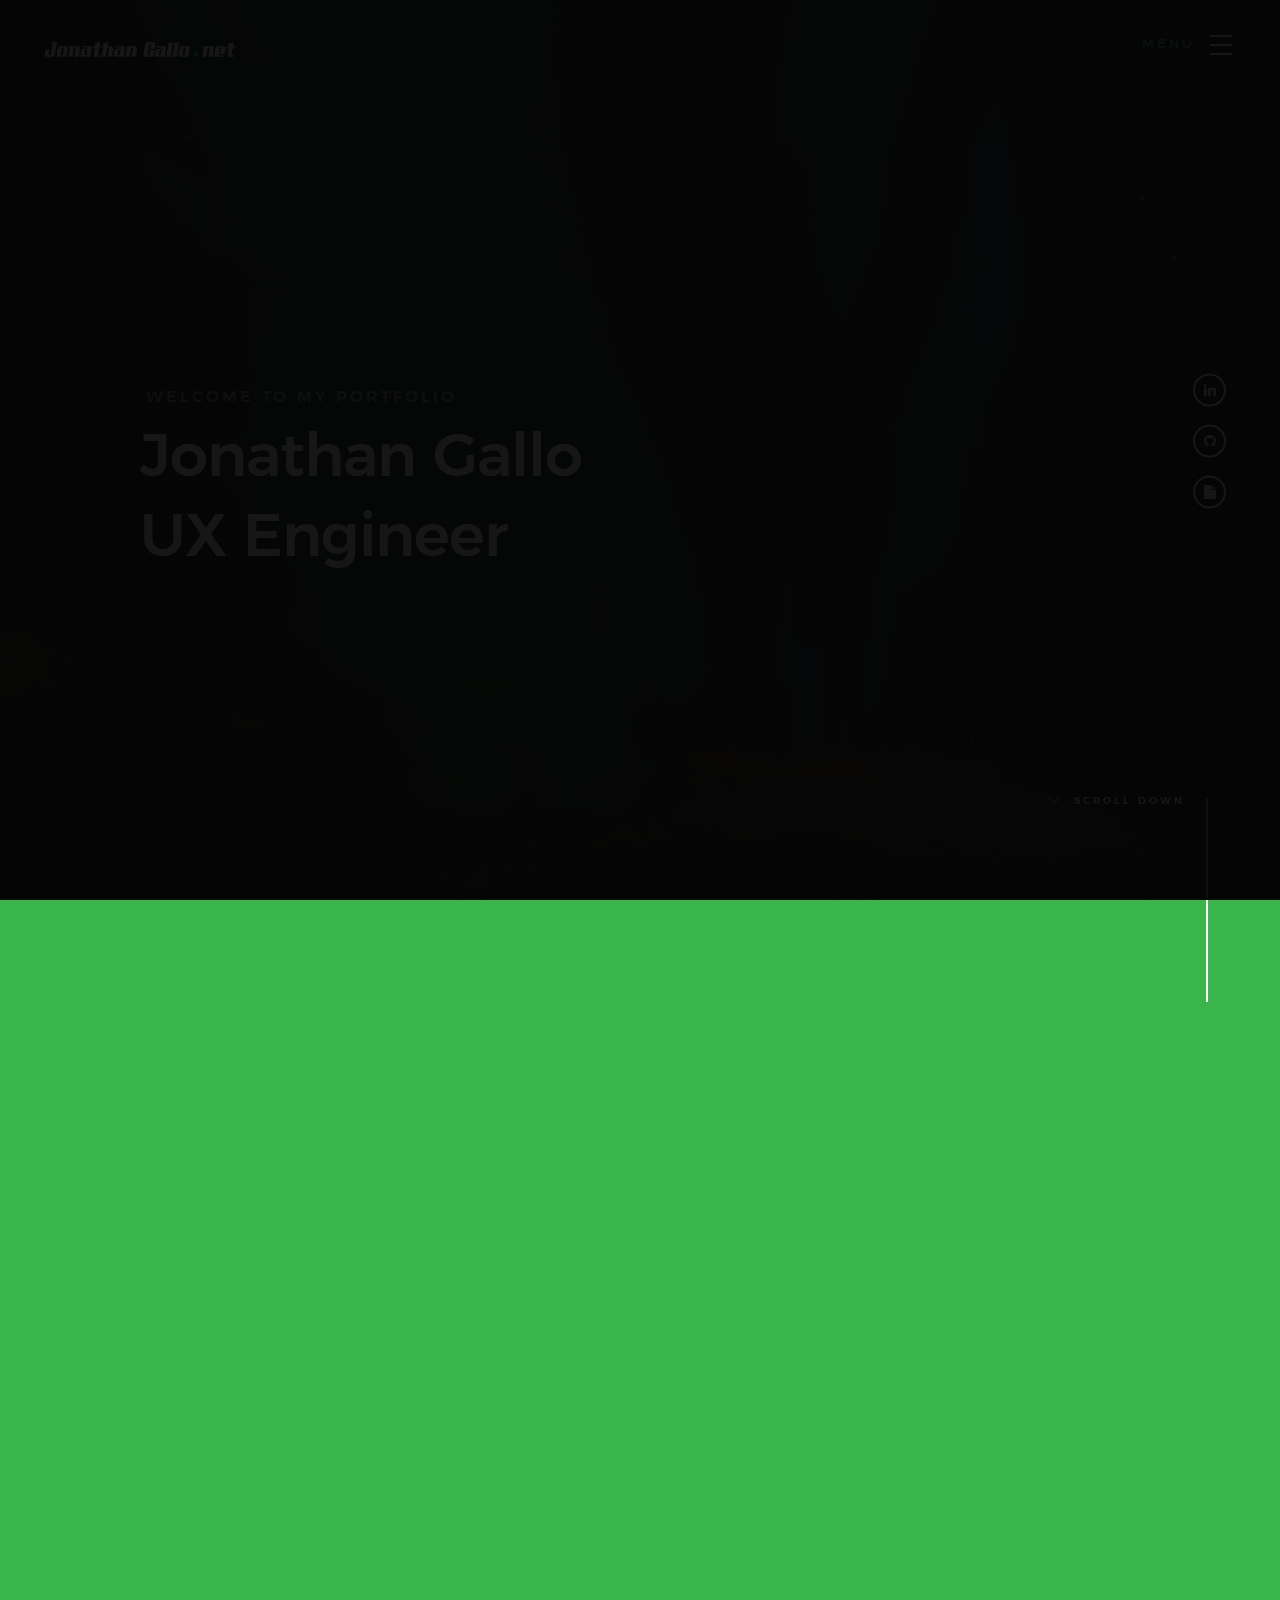
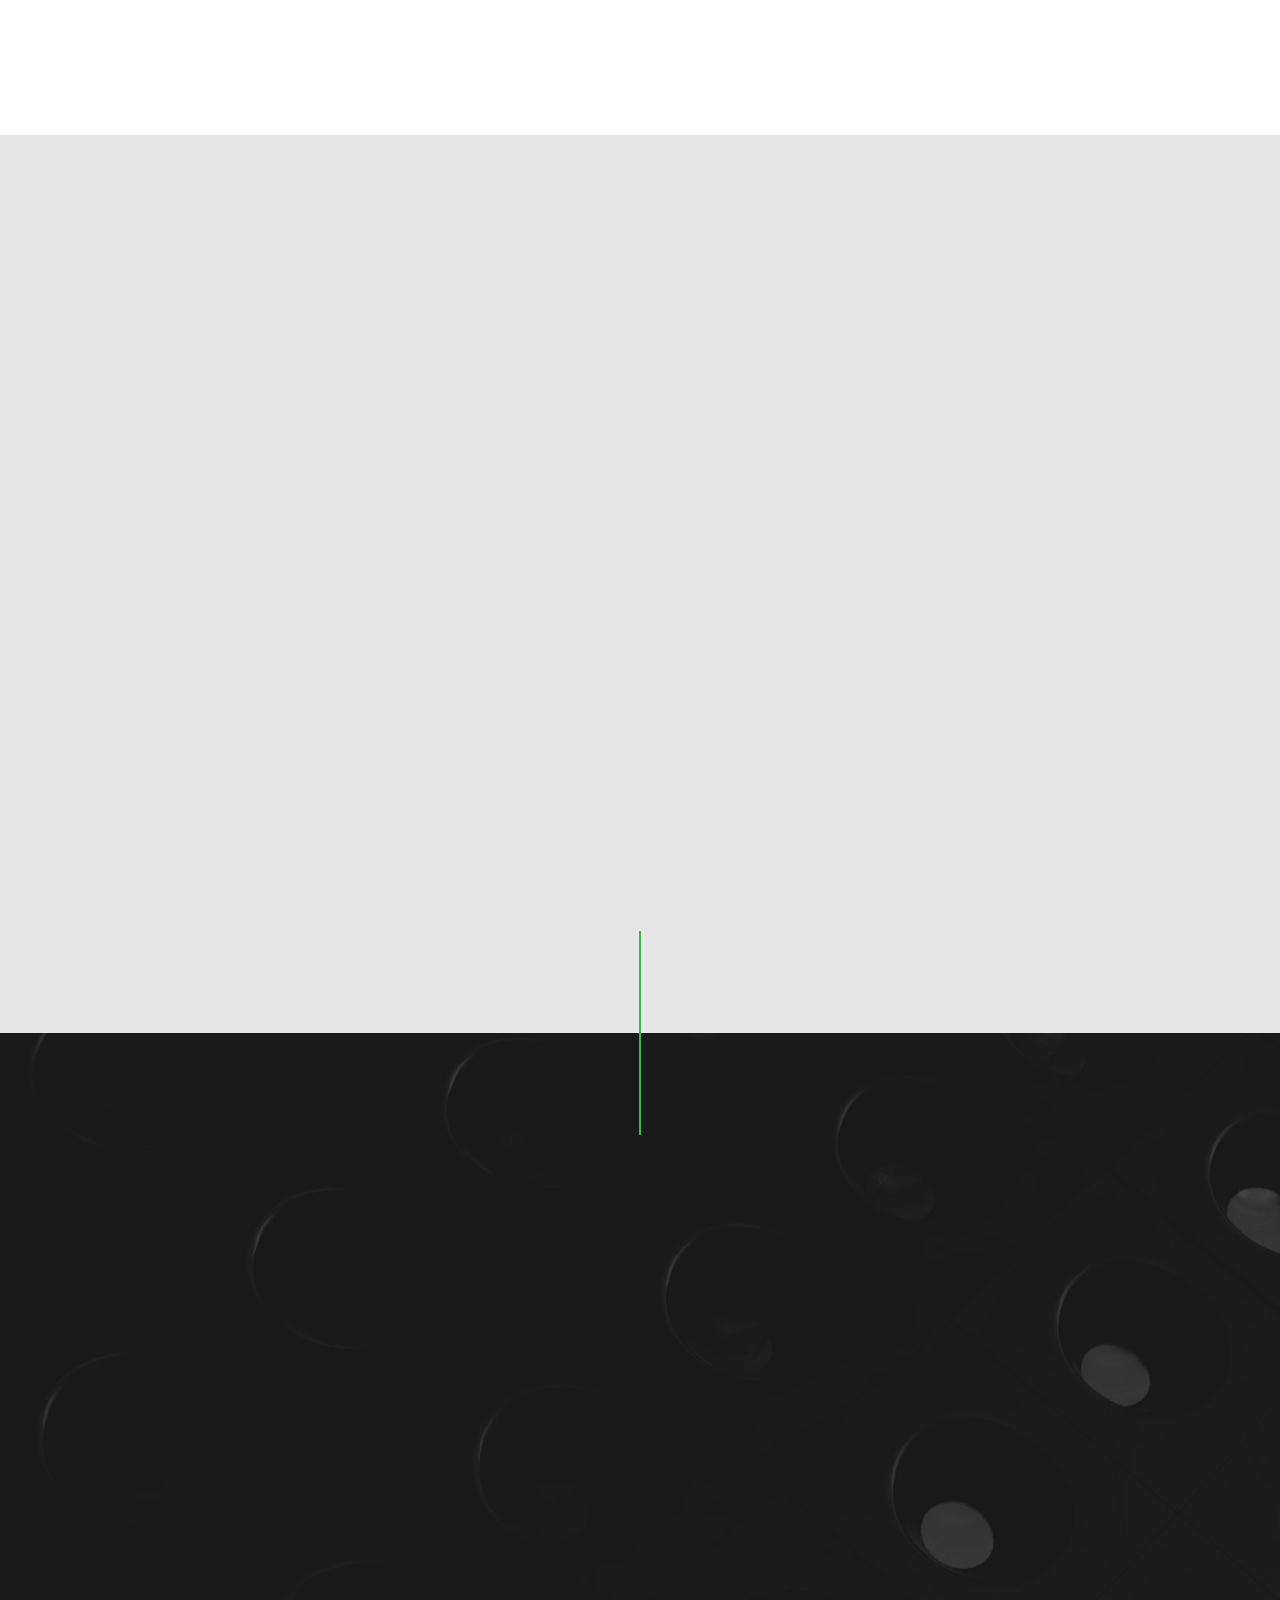
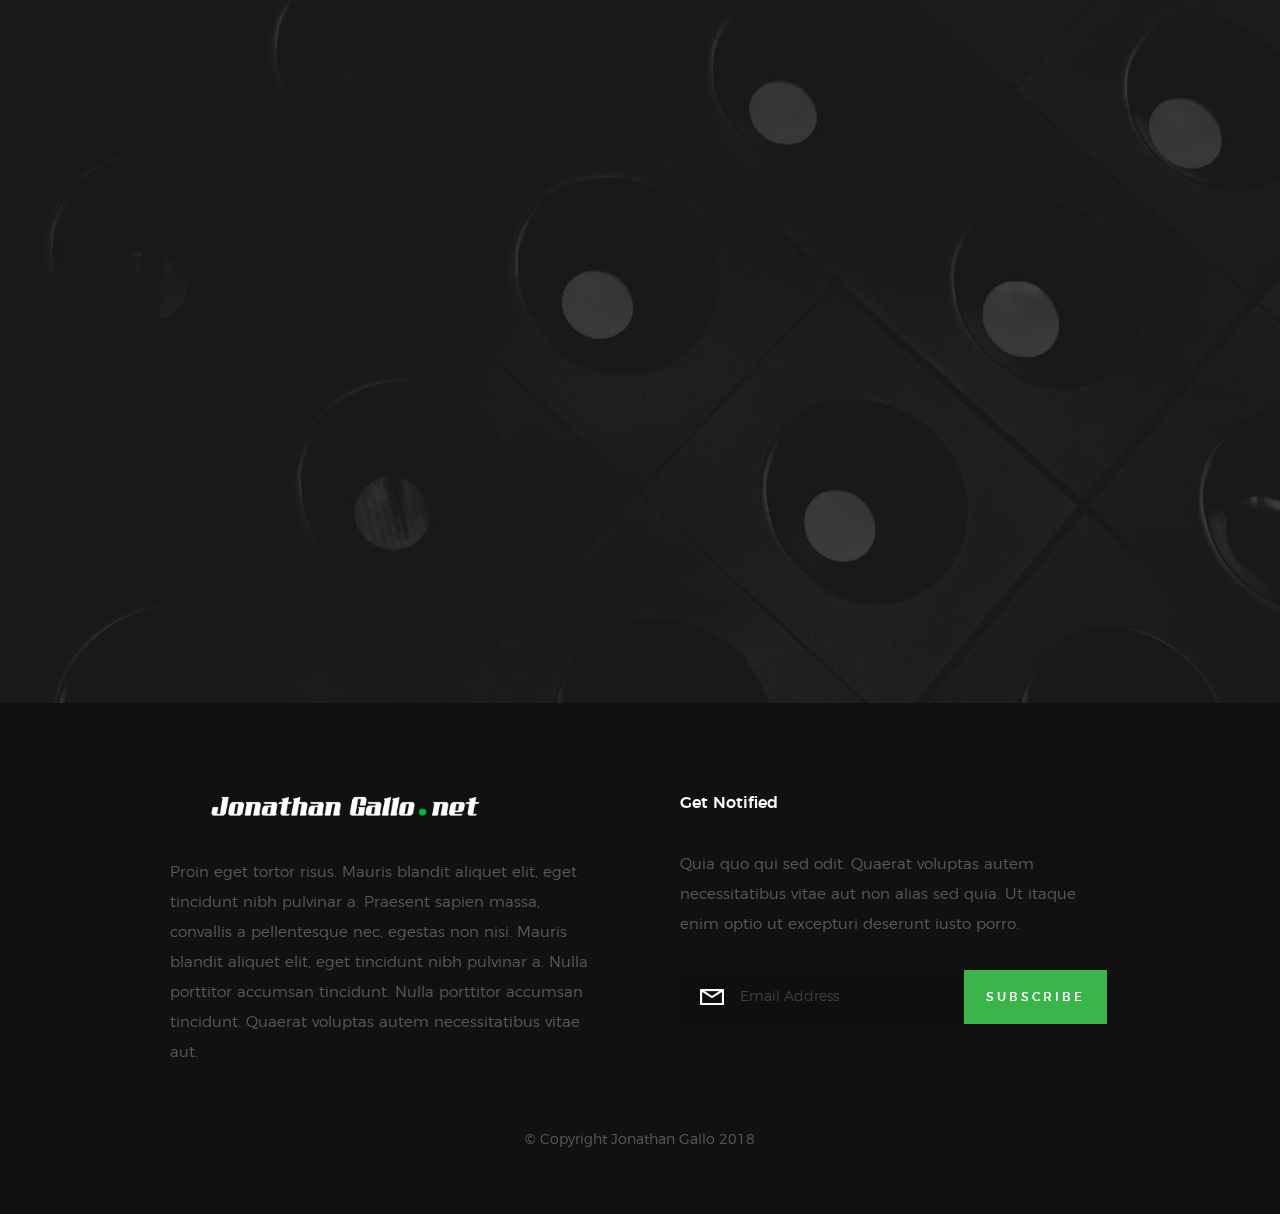
==== commit 79921266: "added sample images" ====
--- a/index.html
+++ b/index.html
@@ -215,10 +215,11 @@
 
             <div class="col-block service-item" data-aos="fade-up">
                 <div class="service-icon">
-                    <i class="icon-paint-brush"></i>
+                    <!-- <i class="icon-paint-brush"></i> -->
                 </div>
                 <div class="service-text">
-                    <h3 class="h2">Brand Identity</h3>
+                    <img src="images/sample-image.jpg" alt="">
+                    <h3 class="h2">Sunny-D3</h3>
                     <p>Nemo cupiditate ab quibusdam quaerat impedit magni. Earum suscipit ipsum laudantium. 
                     Quo delectus est. Maiores voluptas ab sit natus veritatis ut. Debitis nulla cumque veritatis.
                     Sunt suscipit voluptas ipsa in tempora esse soluta sint.
@@ -228,10 +229,11 @@
 
             <div class="col-block service-item" data-aos="fade-up">
                 <div class="service-icon">
-                    <i class="icon-group"></i>
+                    <!-- <i class="icon-group"></i> -->
                 </div>
                 <div class="service-text">
-                    <h3 class="h2">Illustration</h3>
+                    <img src="images/sample-image.jpg" alt="">
+                    <h3 class="h2">Eye Spy</h3>
                     <p>Nemo cupiditate ab quibusdam quaerat impedit magni. Earum suscipit ipsum laudantium. 
                     Quo delectus est. Maiores voluptas ab sit natus veritatis ut. Debitis nulla cumque veritatis.
                     Sunt suscipit voluptas ipsa in tempora esse soluta sint.
@@ -241,10 +243,11 @@
 
             <div class="col-block service-item" data-aos="fade-up">
                 <div class="service-icon">
-                    <i class="icon-megaphone"></i>
+                    <!-- <i class="icon-megaphone"></i> -->
                 </div>  
                 <div class="service-text">
-                    <h3 class="h2">Marketing</h3>
+                        <img src="images/sample-image.jpg" alt="">
+                    <h3 class="h2">Oneiro's Memory Match</h3>
                     <p>Nemo cupiditate ab quibusdam quaerat impedit magni. Earum suscipit ipsum laudantium. 
                     Quo delectus est. Maiores voluptas ab sit natus veritatis ut. Debitis nulla cumque veritatis.
                     Sunt suscipit voluptas ipsa in tempora esse soluta sint.
@@ -254,10 +257,11 @@
 
             <div class="col-block service-item" data-aos="fade-up">
                 <div class="service-icon">
-                    <i class="icon-earth"></i>
+                    <!-- <i class="icon-earth"></i> -->
                 </div>
                 <div class="service-text">
-                    <h3 class="h2">Web Design</h3>
+                    <img src="images/sample-image.jpg" alt="">
+                    <h3 class="h2">Machine Shop Inventory</h3>
                     <p>Nemo cupiditate ab quibusdam quaerat impedit magni. Earum suscipit ipsum laudantium. 
                     Quo delectus est. Maiores voluptas ab sit natus veritatis ut. Debitis nulla cumque veritatis.
                     Sunt suscipit voluptas ipsa in tempora esse soluta sint.
@@ -265,29 +269,6 @@
                 </div>
             </div>
 
-            <div class="col-block service-item" data-aos="fade-up">
-                <div class="service-icon">
-                    <i class="icon-cube"></i>
-                </div>
-                <div class="service-text">
-                    <h3 class="h2">Packaging Design</h3>
-                    <p>Nemo cupiditate ab quibusdam quaerat impedit magni. Earum suscipit ipsum laudantium. 
-                    Quo delectus est. Maiores voluptas ab sit natus veritatis ut. Debitis nulla cumque veritatis.
-                    Sunt suscipit voluptas ipsa in tempora esse soluta sint.
-                    </p>
-                </div>
-            </div>
-    
-            <div class="col-block service-item" data-aos="fade-up">
-                <div class="service-icon"><i class="icon-lego-block"></i></div>
-                <div class="service-text">
-                    <h3 class="h2">Web Development</h3>
-                    <p>Nemo cupiditate ab quibusdam quaerat impedit magni. Earum suscipit ipsum laudantium. 
-                    Quo delectus est. Maiores voluptas ab sit natus veritatis ut. Debitis nulla cumque veritatis.
-                    Sunt suscipit voluptas ipsa in tempora esse soluta sint.
-                    </p>
-                </div>
-            </div>
 
         </div> <!-- end services-list -->
 
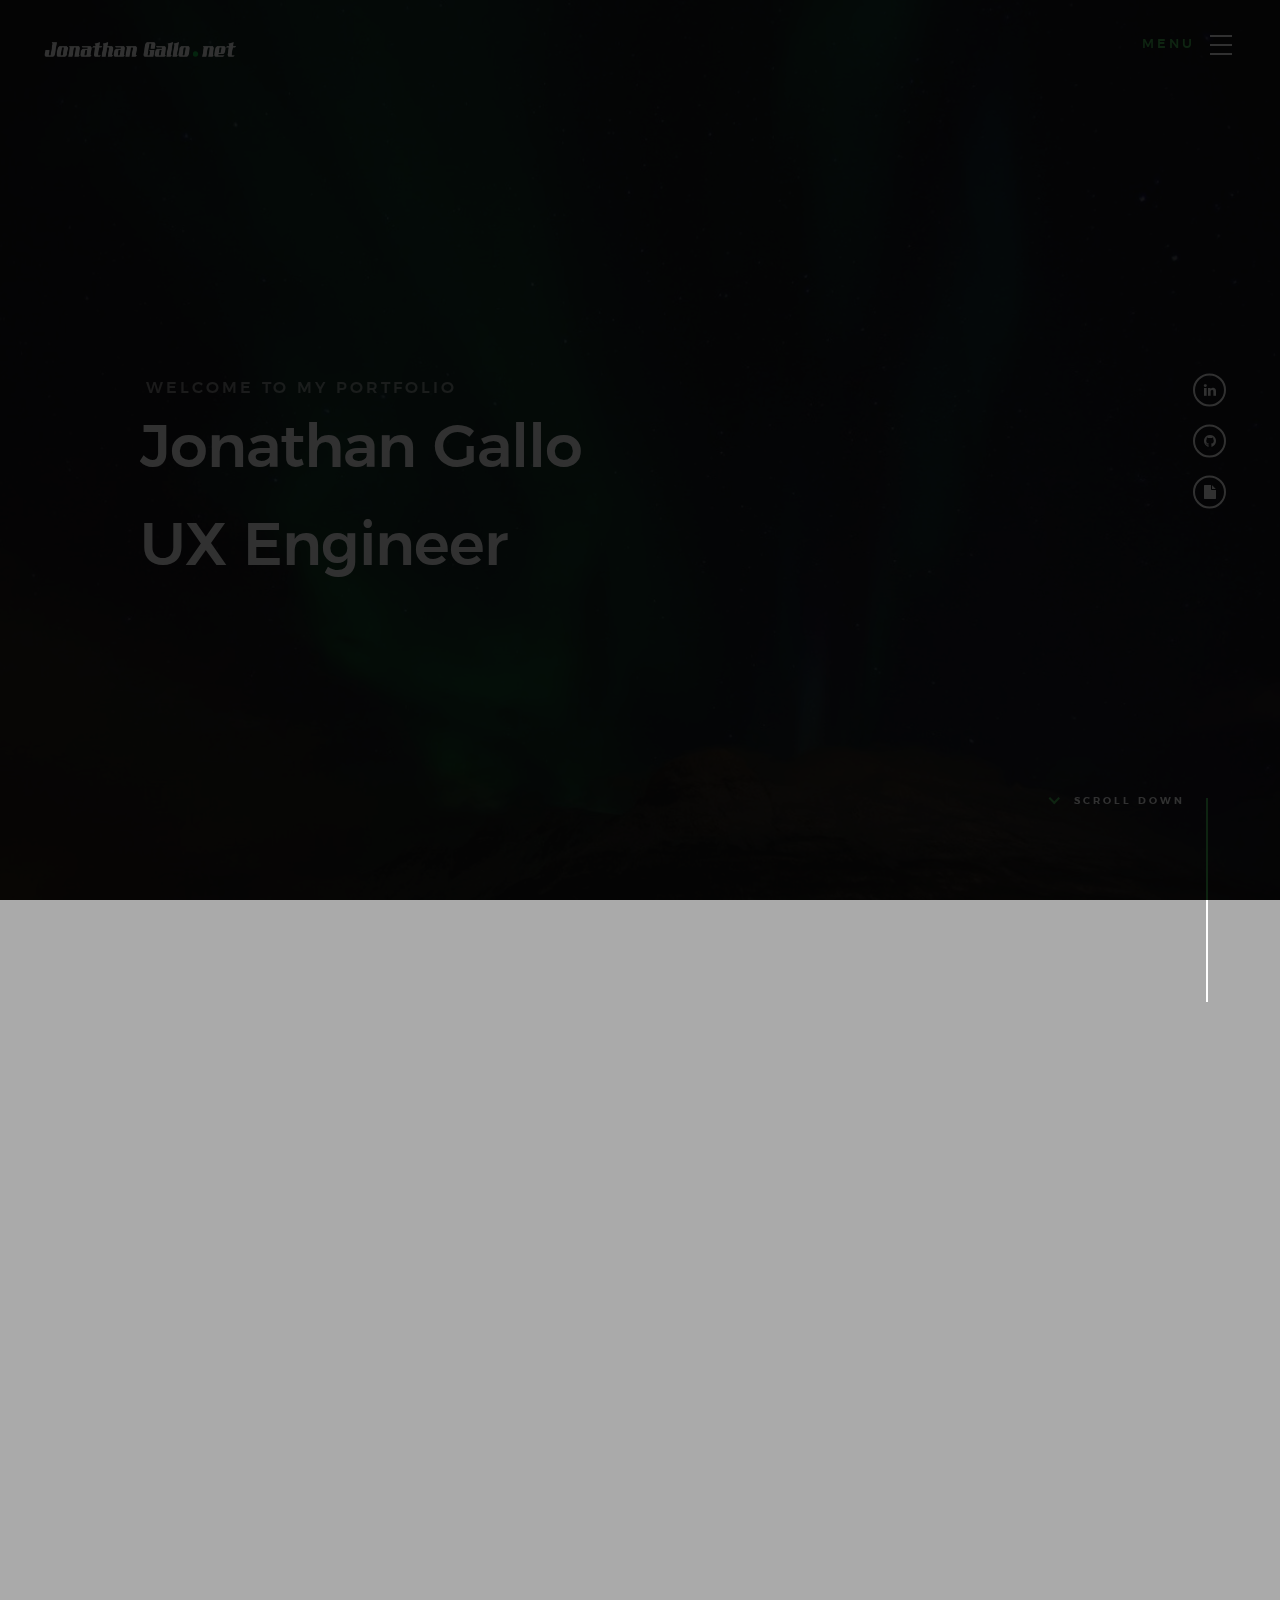
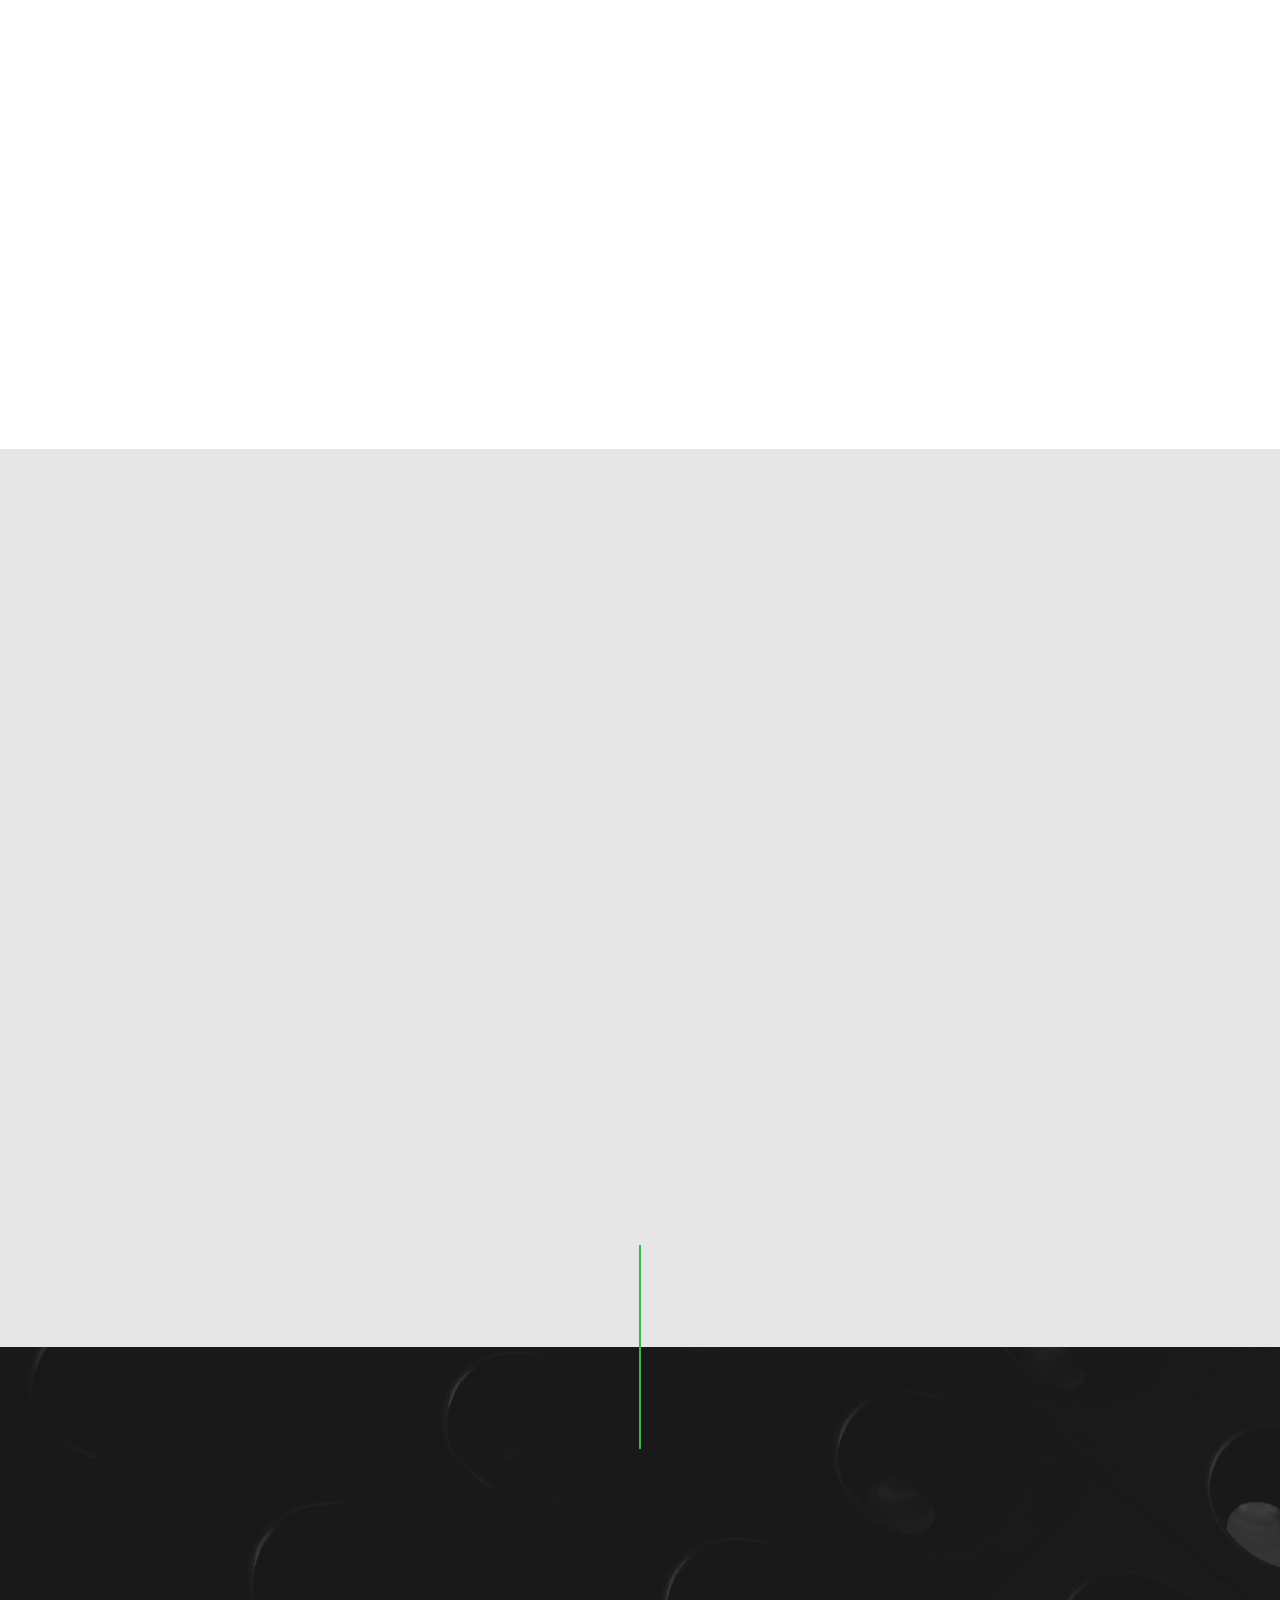
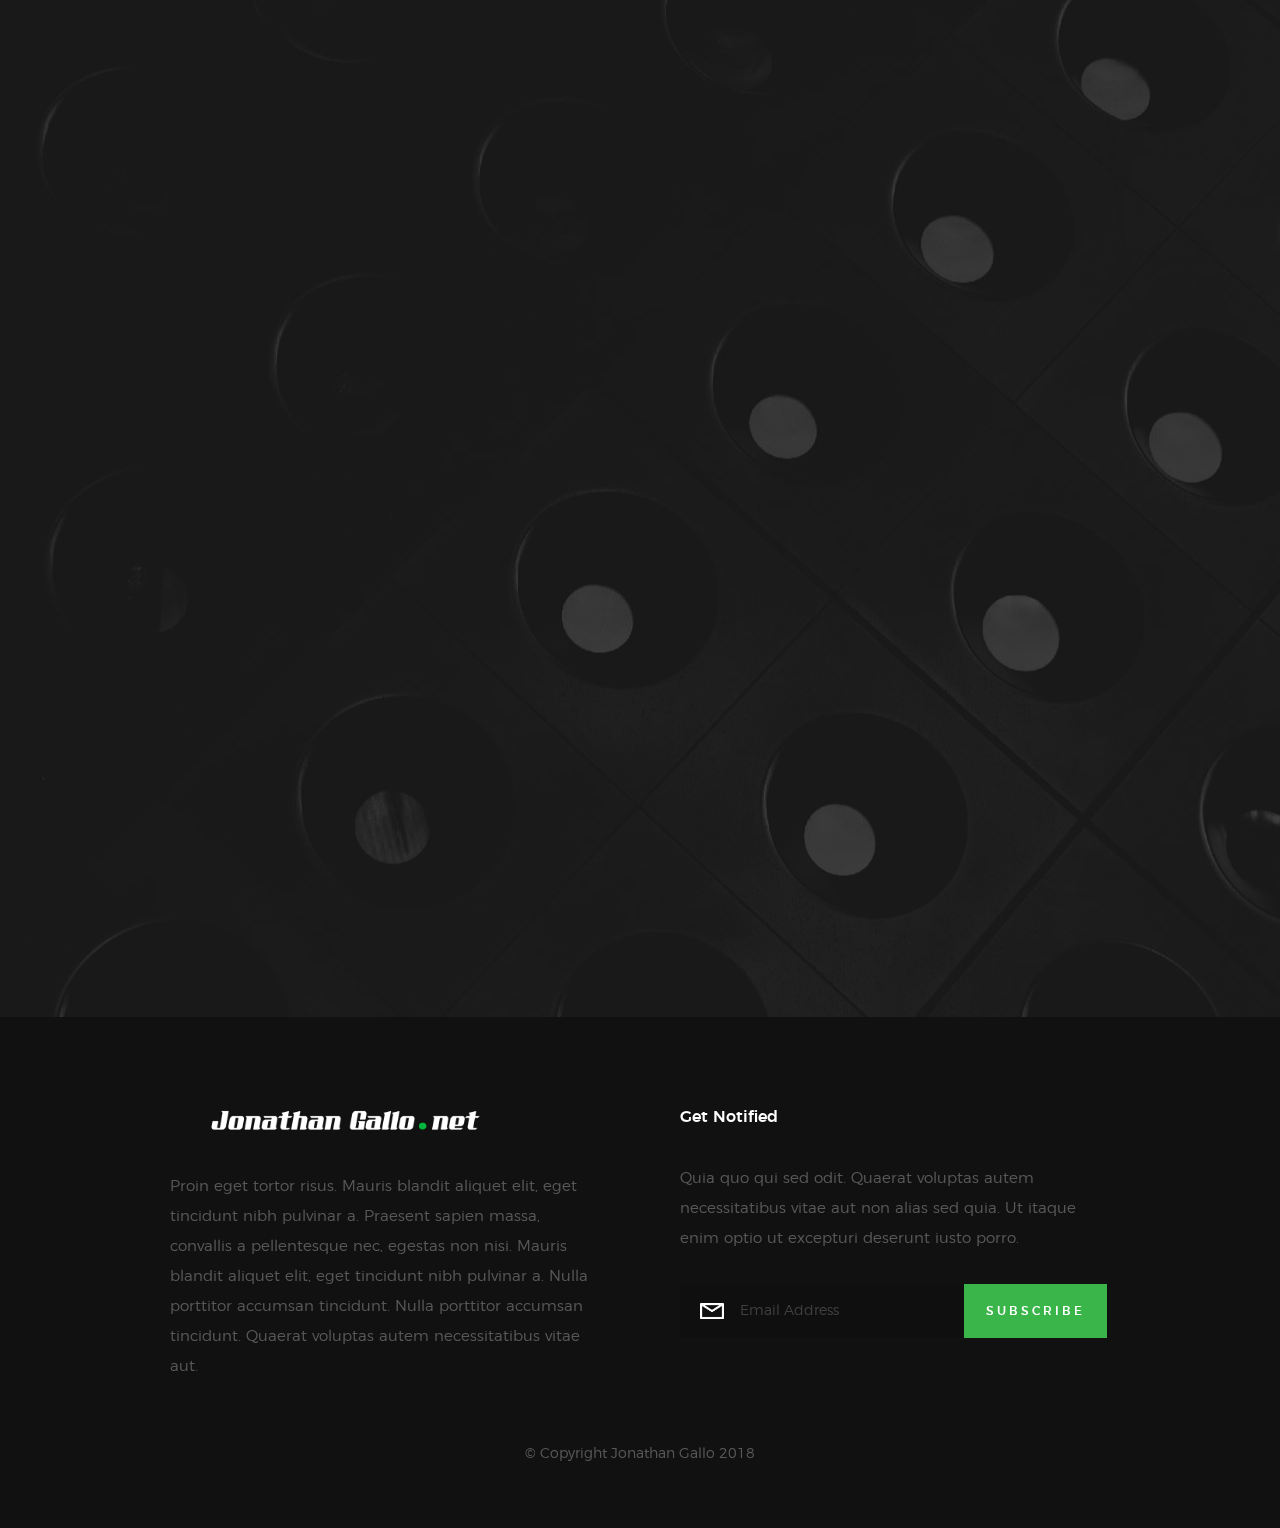
==== commit 8bd59539: "changed background of about me" ====
--- a/index.html
+++ b/index.html
@@ -102,10 +102,13 @@
                 <h3>Welcome to my portfolio</h3>
 
                 <h1>
-                    Jonathan Gallo <br>
+                    Jonathan Gallo
+                </h1>
+                <h1>
                     UX Engineer
                 </h1>
-               
+                    
+    
 
                 <!-- <div class="home-content__buttons">
                     <a href="#contact" class="smoothscroll btn btn--stroke">
@@ -159,6 +162,8 @@
 
         <div class="row about-desc" data-aos="fade-up">
             <div class="col-full">
+                <img src="images/sample-image.jpg" alt="">
+
                 <p>
                         Experienced Project Manager with a demonstrated history of working in Aerospace, 
                         Engineering and Security Systems Industries. Skilled in business strategy, risk management,
--- a/css/main.css
+++ b/css/main.css
@@ -2200,7 +2200,7 @@
 .s-about {
     padding-top: 16.2rem;
     padding-bottom: 9rem;
-    background-color: #39b54a;
+    background-color: #aaaaaa;
     color: #010507;
     position: relative;
 }
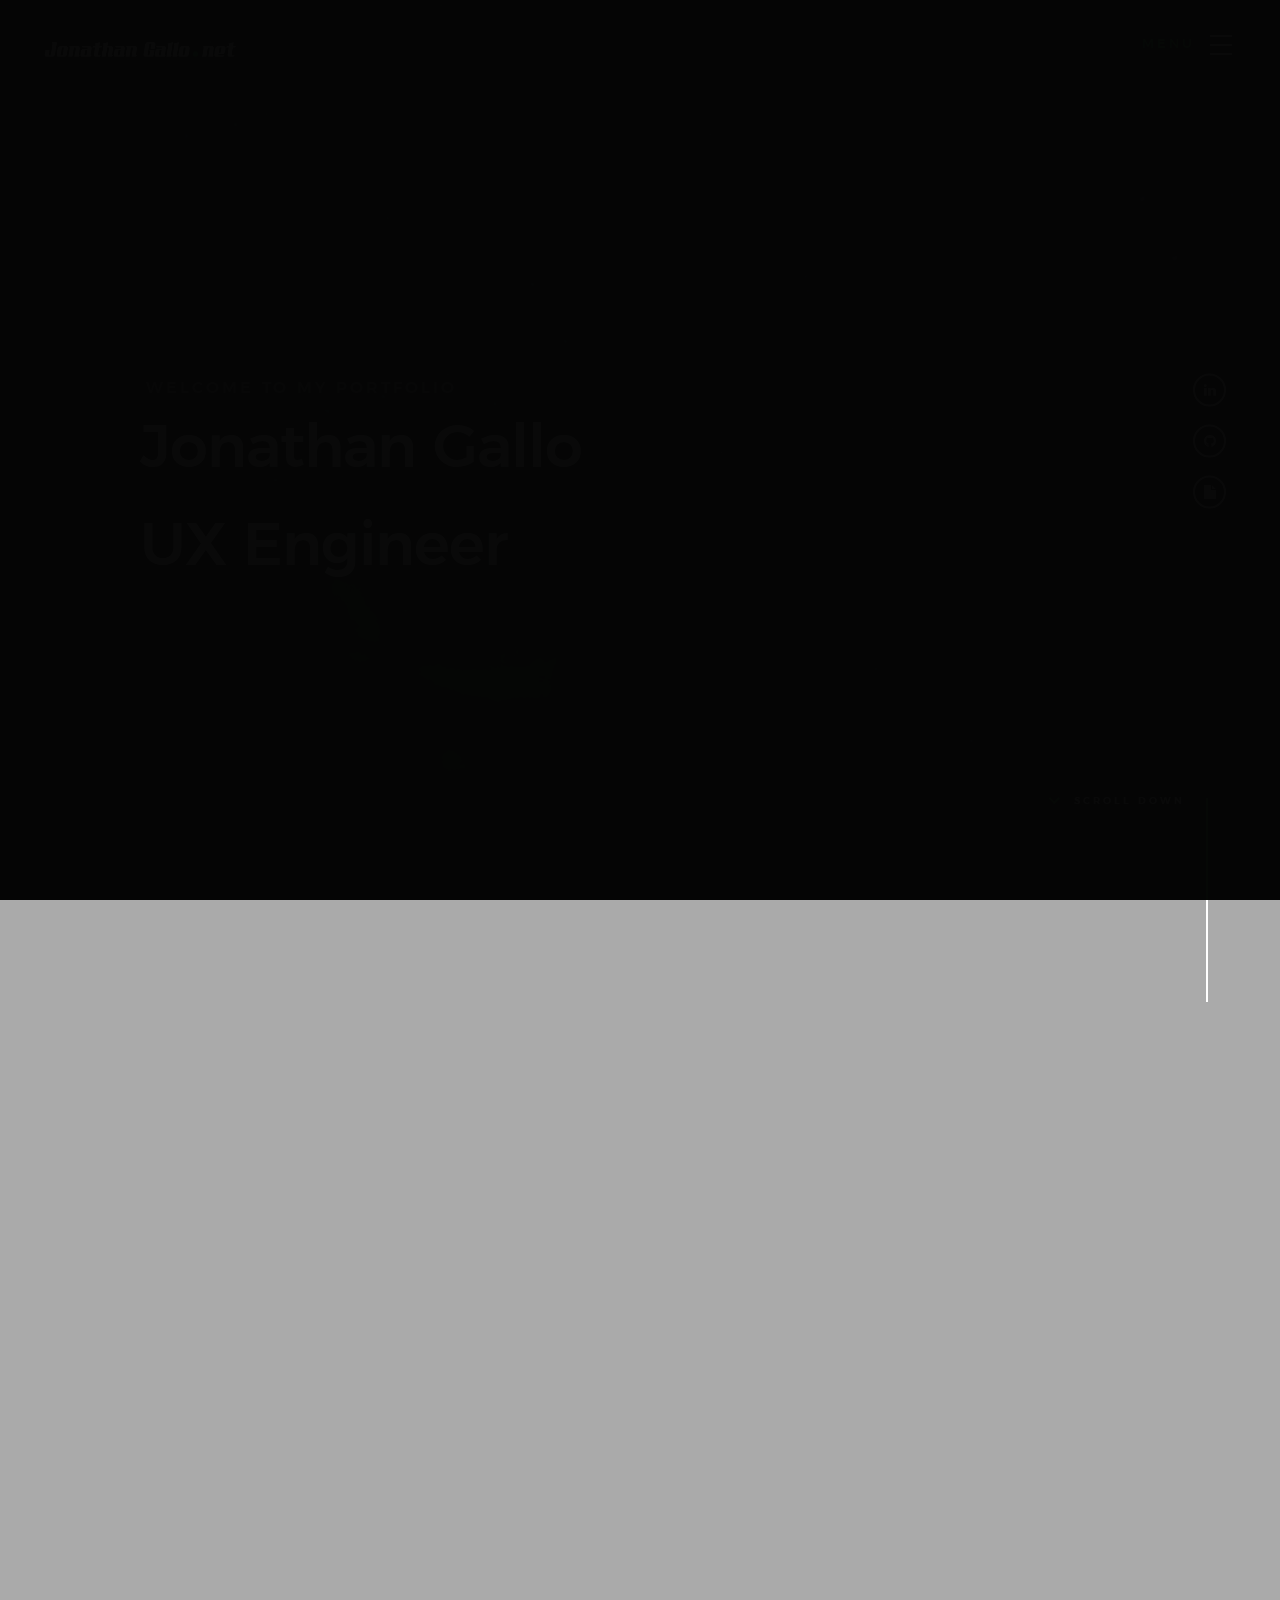
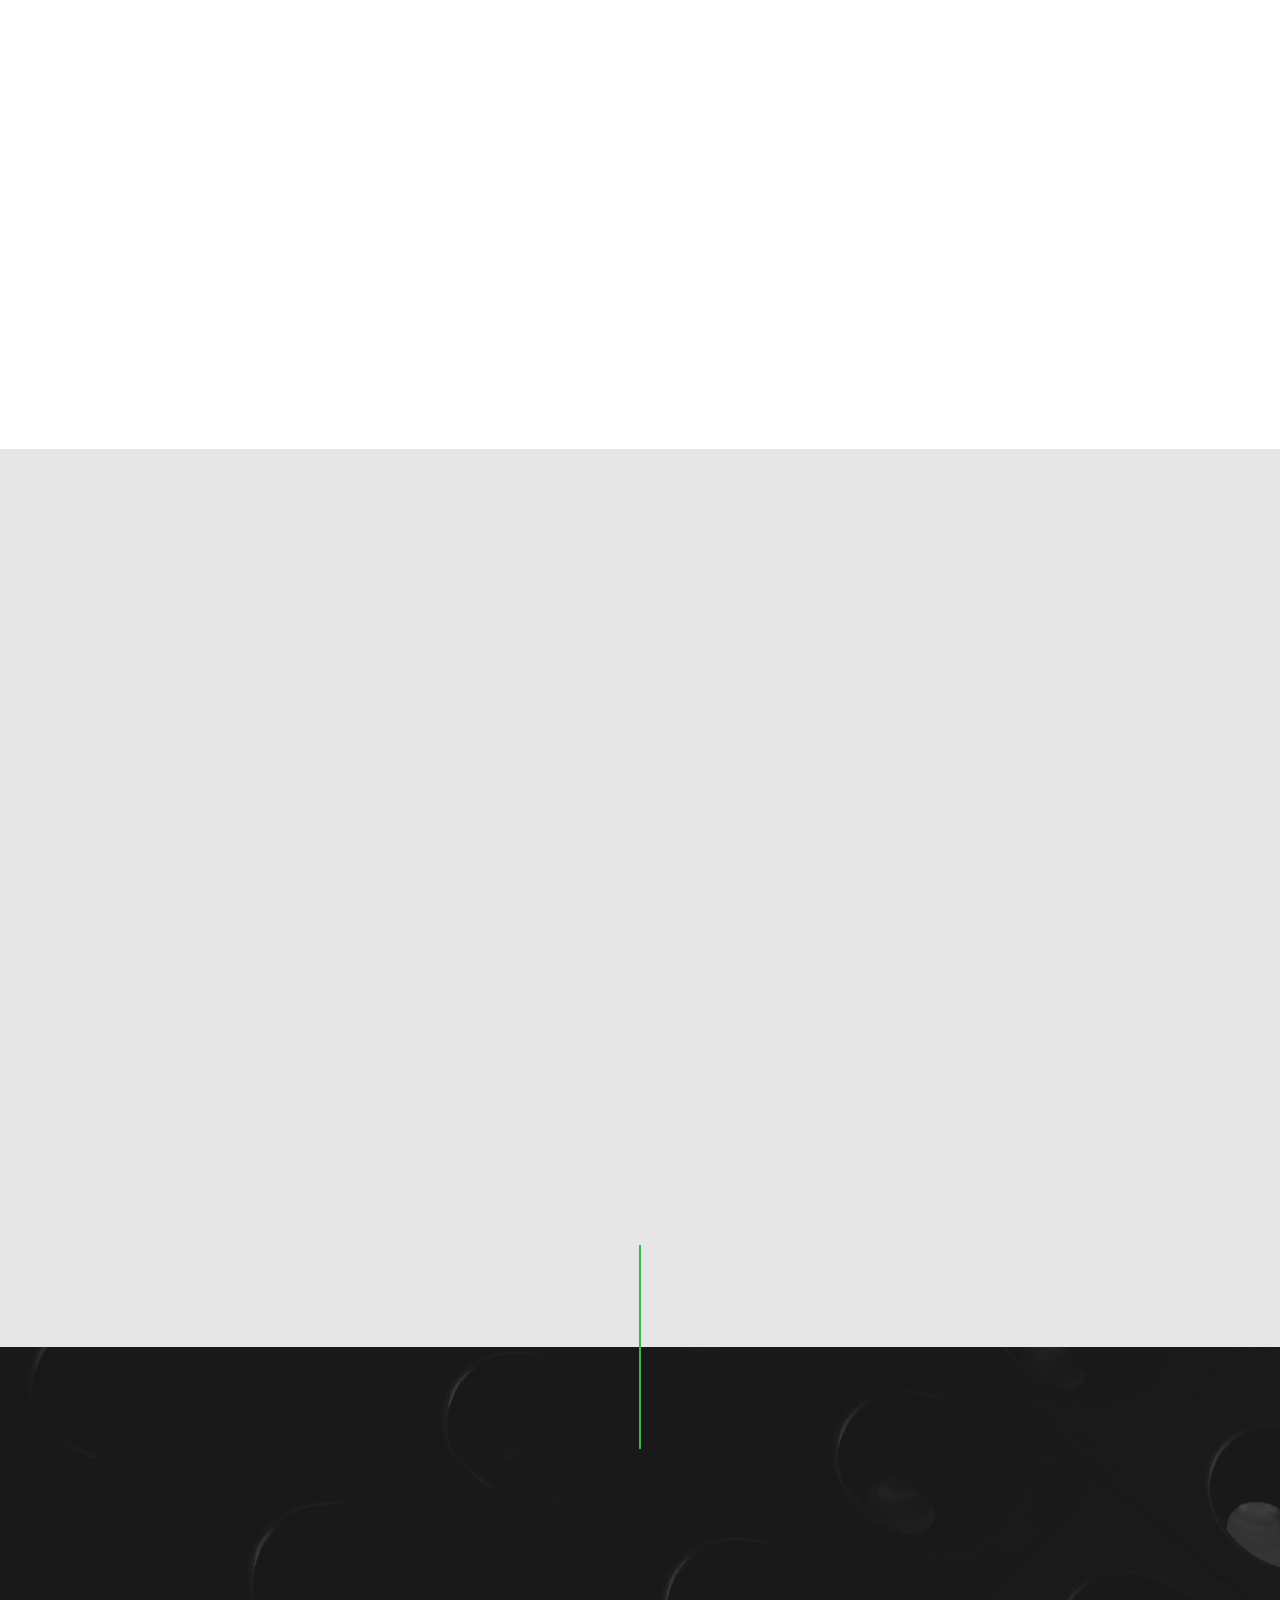
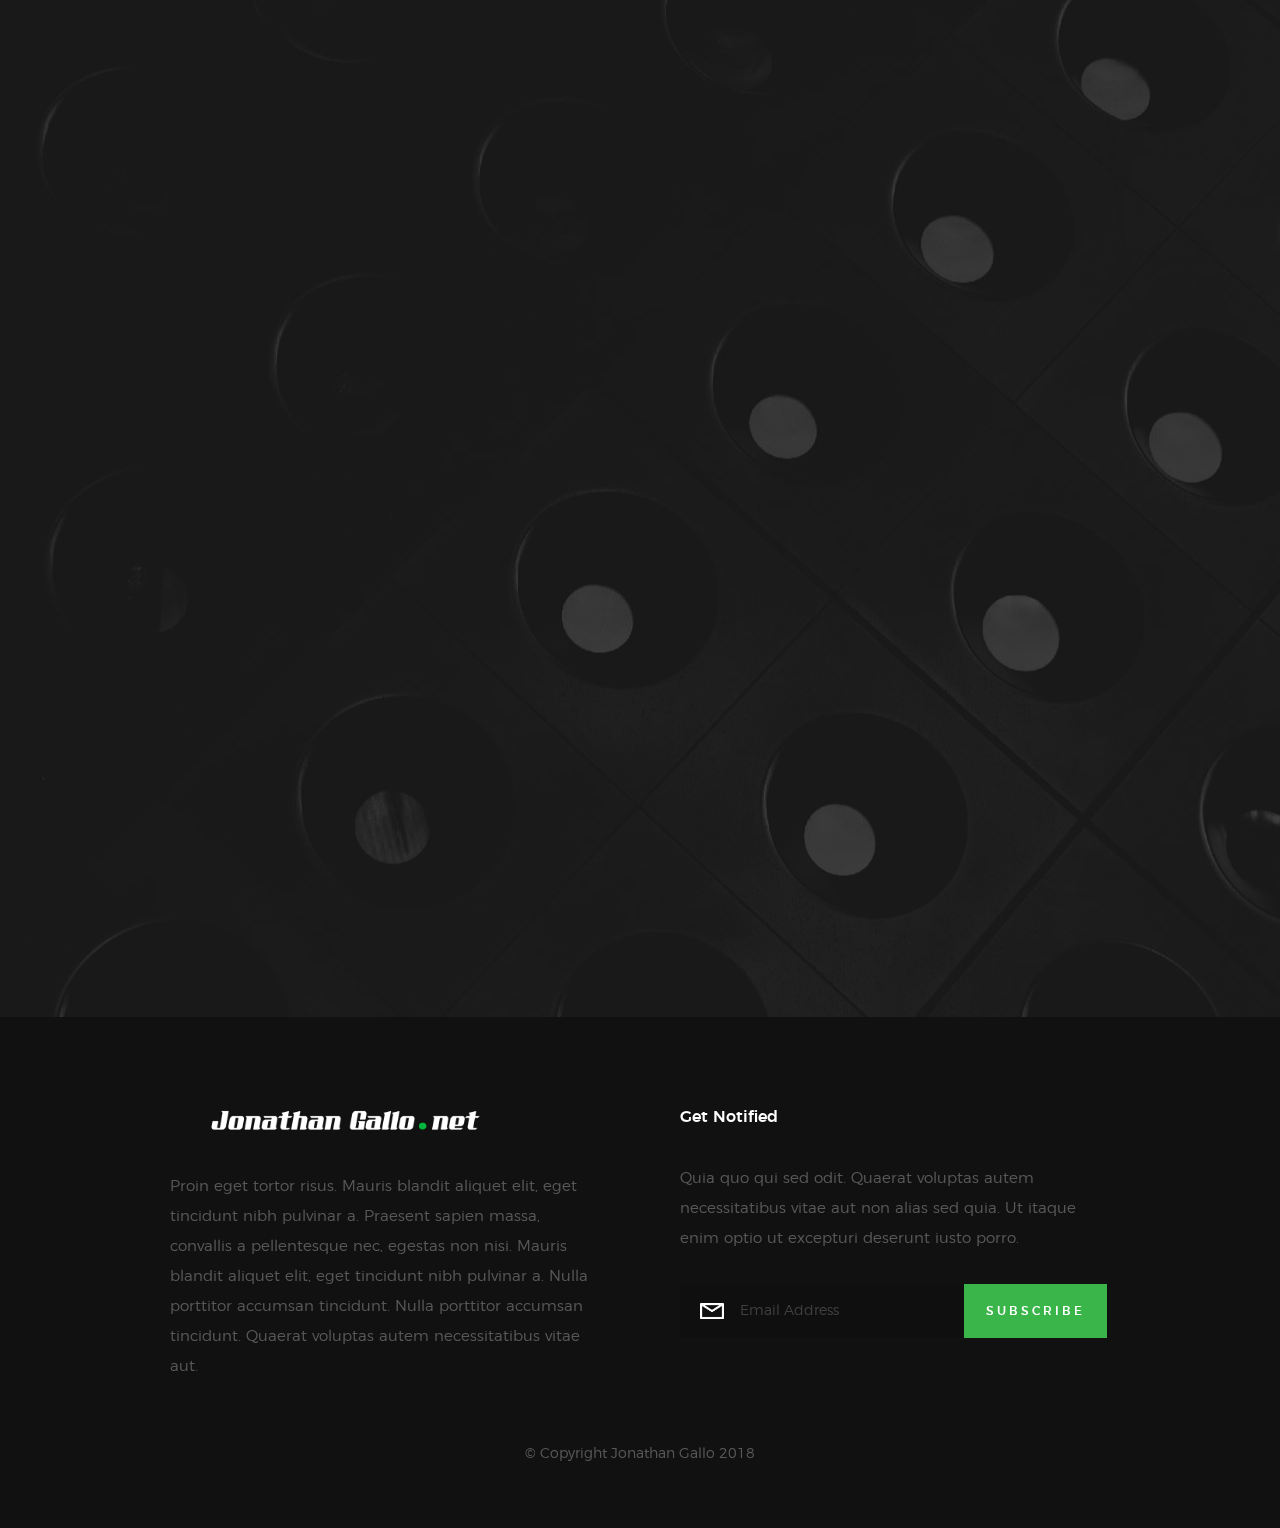
==== commit fd2ae78c: "added favicon" ====
--- a/index.html
+++ b/index.html
@@ -173,32 +173,8 @@
                          "The World of Oneiro."
                         Looking for opportunities as an UX Engineer and Software Development.    
                 </p>
-                <p>
-
-                </p>
             </div>
         </div> <!-- end about-desc -->
-
-        <!-- <div class="row about-stats stats block-1-4 block-m-1-2 block-mob-full" data-aos="fade-up">
-                
-            <div class="col-block stats__col ">
-                <div class="stats__count">1</div>
-                <h5>Awards Received</h5>
-            </div>
-            <div class="col-block stats__col">
-                <div class="stats__count">1505</div>
-                <h5>Cups of Coffee</h5>
-            </div>
-            <div class="col-block stats__col">
-                <div class="stats__count">109</div>
-                <h5>Projects Completed</h5>
-            </div>
-            <div class="col-block stats__col">
-                <div class="stats__count">102</div>
-                <h5>Happy Clients</h5> 
-            </div>
-
-        </div> end about-stats -->
 
         <div class="about__line"></div>
 
@@ -322,55 +298,6 @@
                 </div> <!-- end clients -->
             </div> <!-- end col-full -->
         </div> <!-- end clients-outer -->
-<!-- 
-        <div class="row clients-testimonials" data-aos="fade-up">
-            <div class="col-full">
-                <div class="testimonials">
-
-                    <div class="testimonials__slide">
-
-                        <p>Qui ipsam temporibus quisquam vel. Maiores eos cumque distinctio nam accusantium ipsum. 
-                        Laudantium quia consequatur molestias delectus culpa facere hic dolores aperiam. Accusantium quos qui praesentium corpori.
-                        Excepturi nam cupiditate culpa doloremque deleniti repellat.</p>
-
-                        <img src="images/avatars/user-01.jpg" alt="Author image" class="testimonials__avatar">
-                        <div class="testimonials__info">
-                            <span class="testimonials__name">Tim Cook</span> 
-                            <span class="testimonials__pos">CEO, Apple</span>
-                        </div>
-
-                    </div>
-
-                    <div class="testimonials__slde">
-                        
-                        <p>Excepturi nam cupiditate culpa doloremque deleniti repellat. Veniam quos repellat voluptas animi adipisci.
-                        Nisi eaque consequatur. Quasi voluptas eius distinctio. Atque eos maxime. Qui ipsam temporibus quisquam vel.</p>
-
-                        <img src="images/avatars/user-05.jpg" alt="Author image" class="testimonials__avatar">
-                        <div class="testimonials__info">
-                            <span class="testimonials__name">Sundar Pichai</span> 
-                            <span class="testimonials__pos">CEO, Google</span>
-                        </div>
-
-                    </div>
-
-                    <div class="testimonials__slide">
-                        
-                        <p>Repellat dignissimos libero. Qui sed at corrupti expedita voluptas odit. Nihil ea quia nesciunt. Ducimus aut sed ipsam.  
-                        Autem eaque officia cum exercitationem sunt voluptatum accusamus. Quasi voluptas eius distinctio.</p>
-
-                        <img src="images/avatars/user-02.jpg" alt="Author image" class="testimonials__avatar">
-                        <div class="testimonials__info">
-                            <span class="testimonials__name">Satya Nadella</span> 
-                            <span class="testimonials__pos">CEO, Microsoft</span>
-                        </div>
-
-                    </div>
-
-                </div>end testimonials
-                
-            </div> end col-full
-        </div> end client-testimonials -->
 
     </section> <!-- end s-clients -->
 
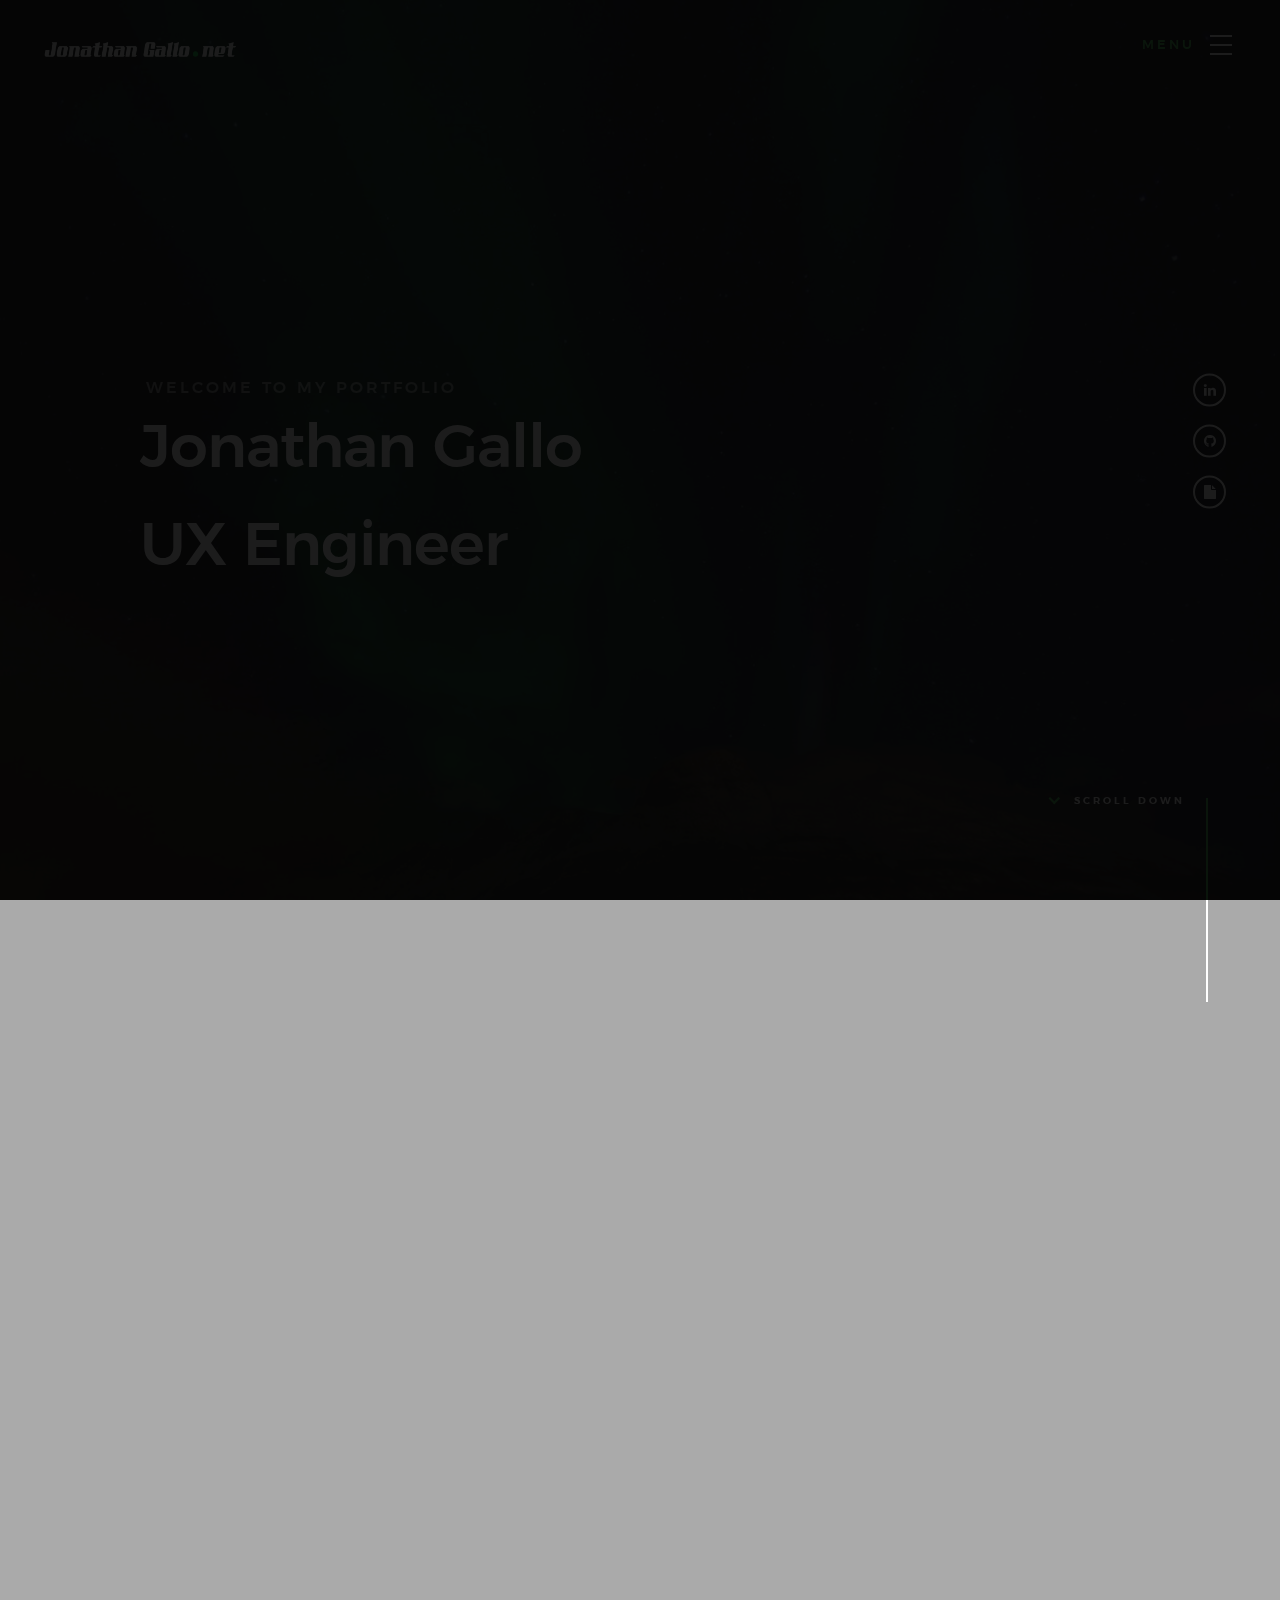
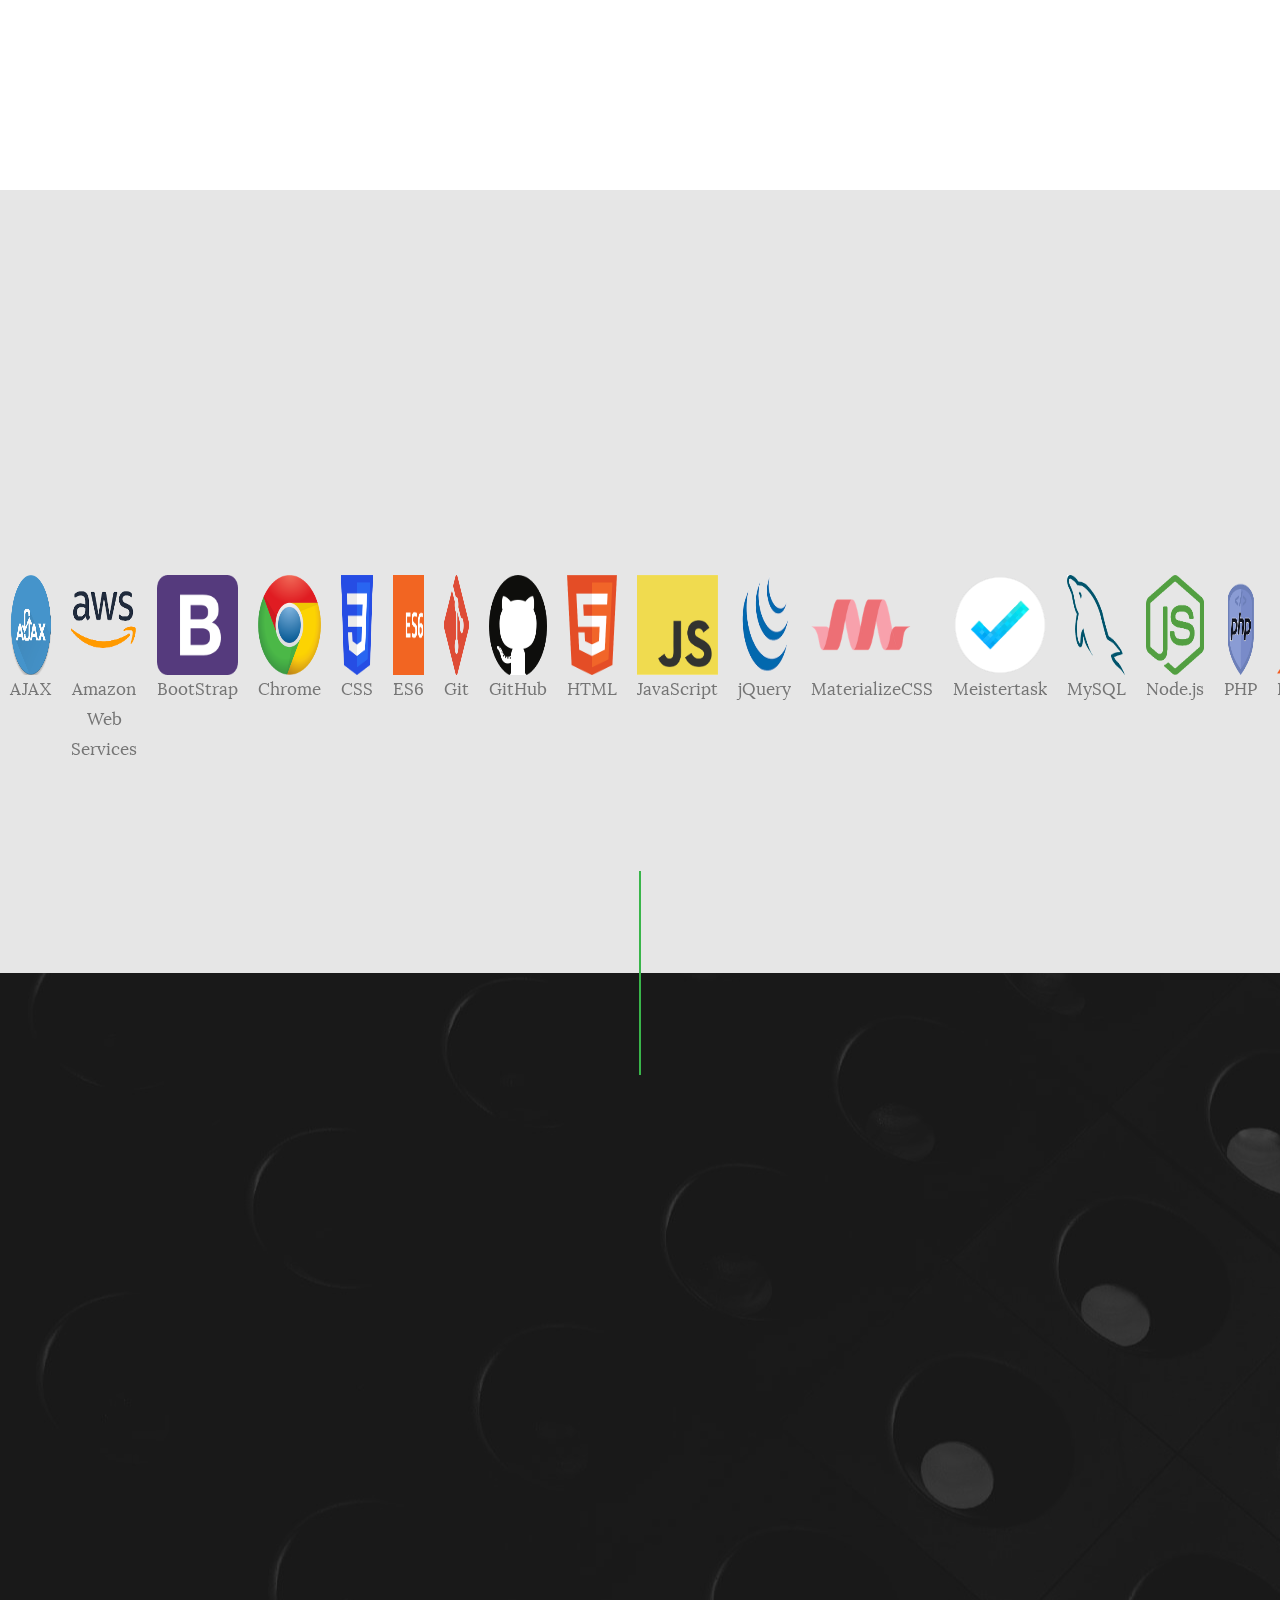
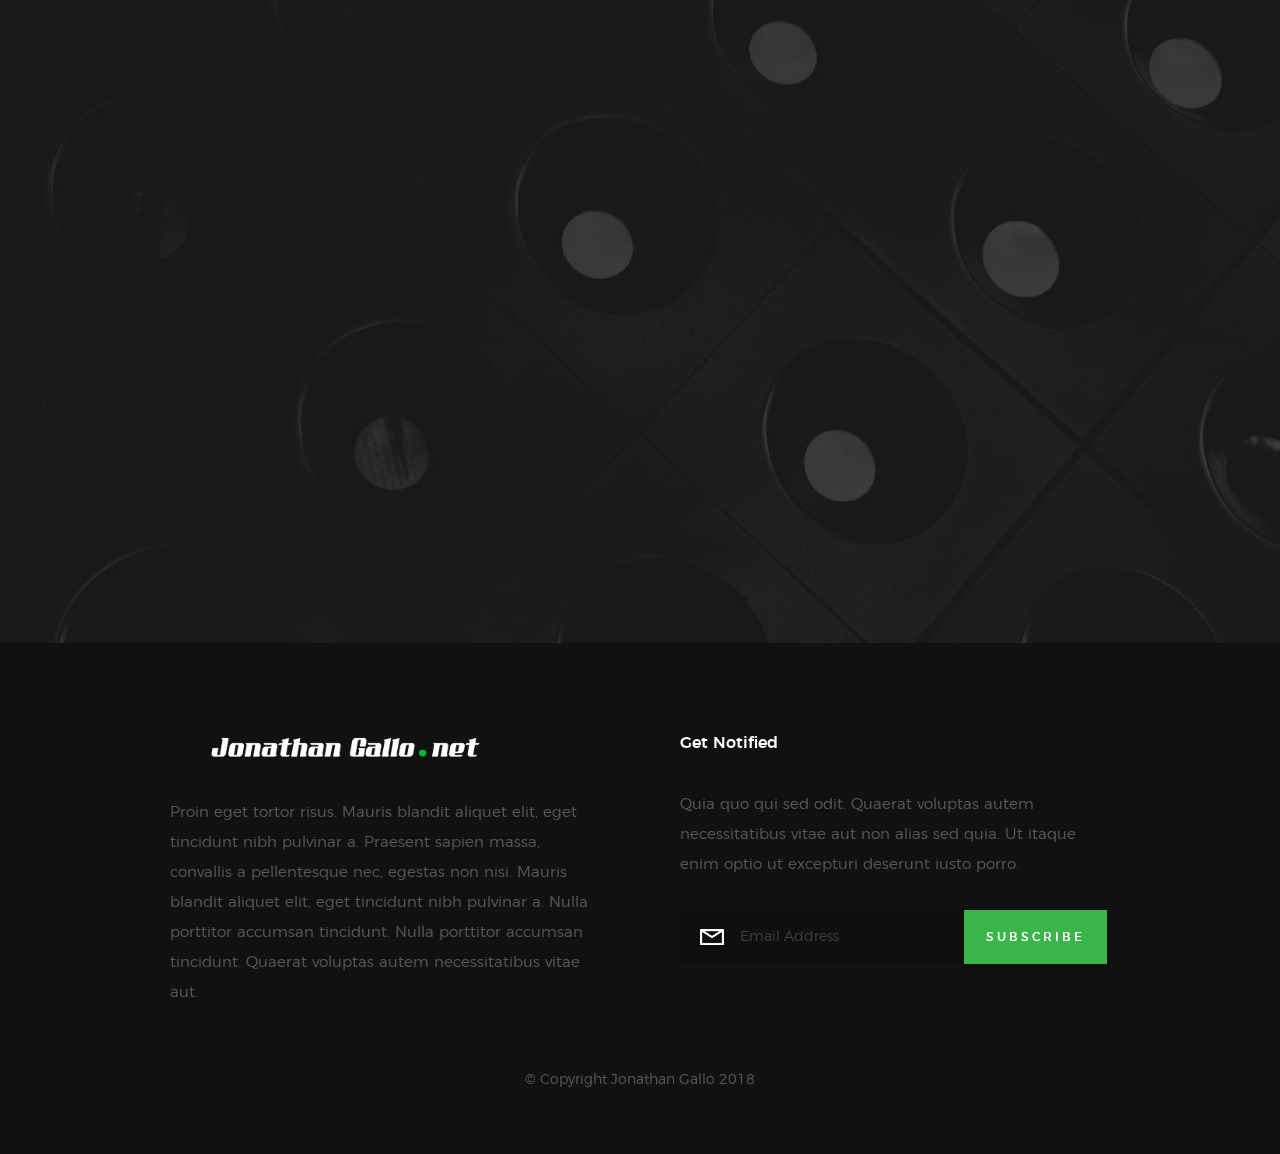
==== commit 37d20bb2: "added images and descriptions to projects" ====
--- a/index.html
+++ b/index.html
@@ -108,15 +108,7 @@
                     UX Engineer
                 </h1>
                     
-    
-
-                <!-- <div class="home-content__buttons">
-                    <a href="#contact" class="smoothscroll btn btn--stroke">
-                        view Projects
-                    </a>
-                    <a href="#about" class="smoothscroll btn btn--stroke">
-                        About Me
-                    </a> -->
+
                 </div>
 
             </div>
@@ -162,14 +154,14 @@
 
         <div class="row about-desc" data-aos="fade-up">
             <div class="col-full">
-                <img src="images/sample-image.jpg" alt="">
+                <img src="images/jgportrait01.jpg" alt="">
 
                 <p>
                         Experienced Project Manager with a demonstrated history of working in Aerospace, 
-                        Engineering and Security Systems Industries. Skilled in business strategy, risk management,
+                        Manufacturing and Security Systems Industries. Skilled in business strategy, risk management,
                          product development, marketing activities, leadership, quality control, and problem solving. 
                          Strong media and communication professional graduated from Vanguard University, School of Business 
-                         with a focus in Organizational Management. Published Author/ Illustrator of the debute Children's Book, 
+                         with a focus in Organizational Management. Published Author/ Illustrator of the debut Children's Book, 
                          "The World of Oneiro."
                         Looking for opportunities as an UX Engineer and Software Development.    
                 </p>
@@ -188,7 +180,7 @@
         <div class="row section-header has-bottom-sep" data-aos="fade-up">
             <div class="col-full">
                 <h3 class="subhead">Projects</h3>
-                <h1 class="display-2">We’ve got everything you need to launch and grow your business</h1>
+                <h1 class="display-2">Explore applications I've developed</h1>
             </div>
         </div> <!-- end section-header -->
 
@@ -199,11 +191,11 @@
                     <!-- <i class="icon-paint-brush"></i> -->
                 </div>
                 <div class="service-text">
-                    <img src="images/sample-image.jpg" alt="">
-                    <h3 class="h2">Sunny-D3</h3>
-                    <p>Nemo cupiditate ab quibusdam quaerat impedit magni. Earum suscipit ipsum laudantium. 
-                    Quo delectus est. Maiores voluptas ab sit natus veritatis ut. Debitis nulla cumque veritatis.
-                    Sunt suscipit voluptas ipsa in tempora esse soluta sint.
+                    <img src="images/dev_apps/saige_splash.png" alt="">
+                    <h3 class="h2">Saige Remedies</h3>
+                    <p>
+                        A mobile first home remedy and natural cures app, recommending treatments 
+                        for common ailments and illnesses. Built with ReactJS, ReduxJS and PHP.
                     </p>
                 </div>
             </div>
@@ -213,11 +205,11 @@
                     <!-- <i class="icon-group"></i> -->
                 </div>
                 <div class="service-text">
-                    <img src="images/sample-image.jpg" alt="">
+                    <img src="images/dev_apps/city_of_noir.jpg" alt="">
                     <h3 class="h2">Eye Spy</h3>
-                    <p>Nemo cupiditate ab quibusdam quaerat impedit magni. Earum suscipit ipsum laudantium. 
-                    Quo delectus est. Maiores voluptas ab sit natus veritatis ut. Debitis nulla cumque veritatis.
-                    Sunt suscipit voluptas ipsa in tempora esse soluta sint.
+                    <p>
+                        Picture scavenger hunt app that utilizes image recognition A.I., firebase, 
+                        and Google Maps APIs for an interactive multiplayer experience.
                     </p>
                 </div>
             </div>
@@ -227,11 +219,11 @@
                     <!-- <i class="icon-megaphone"></i> -->
                 </div>  
                 <div class="service-text">
-                        <img src="images/sample-image.jpg" alt="">
+                        <img src="images/dev_apps/oneiro_mm.jpg" alt="">
                     <h3 class="h2">Oneiro's Memory Match</h3>
-                    <p>Nemo cupiditate ab quibusdam quaerat impedit magni. Earum suscipit ipsum laudantium. 
-                    Quo delectus est. Maiores voluptas ab sit natus veritatis ut. Debitis nulla cumque veritatis.
-                    Sunt suscipit voluptas ipsa in tempora esse soluta sint.
+                    <p>
+                        Based on my recently published Children’s Book is this mentally stimulating 
+                        and entertaining memory match game with original artwork.
                     </p>
                 </div>
             </div>
@@ -241,11 +233,11 @@
                     <!-- <i class="icon-earth"></i> -->
                 </div>
                 <div class="service-text">
-                    <img src="images/sample-image.jpg" alt="">
-                    <h3 class="h2">Machine Shop Inventory</h3>
-                    <p>Nemo cupiditate ab quibusdam quaerat impedit magni. Earum suscipit ipsum laudantium. 
-                    Quo delectus est. Maiores voluptas ab sit natus veritatis ut. Debitis nulla cumque veritatis.
-                    Sunt suscipit voluptas ipsa in tempora esse soluta sint.
+                    <img src="images/dev_apps/App-lete.jpg" alt="">
+                    <h3 class="h2">App.lete Fitness Tracker</h3>
+                    <p>
+                        A CMS that tracks workout and PRs, utilizes AI and analytics to provide feed back 
+                        on pass and suggest future workouts. 
                     </p>
                 </div>
             </div>
@@ -268,36 +260,119 @@
             </div>
         </div> <!-- end section-header -->
 
-        <div class="row clients-outer" data-aos="fade-up">
+        <!-- <div class="row clients-outer" data-aos="fade-up">
             <div class="col-full">
-                <div class="clients" >
-                    
-                    <a href="#0" title="" class="clients__slide"><img src="images/app_icons/ajax.png" /><p>AJAX</p></a>
-                    
-                    <a href="#0" title="" class="clients__slide"><img src="images/app_icons/aws.png" /><p>Amazon Web Services</p></a>
-                    <a href="#0" title="" class="clients__slide"><img src="images/app_icons/bootstrap.png" /><p>BootStrap</p></a>
-                    <a href="#0" title="" class="clients__slide"><img src="images/app_icons/chrome.png" /><p>Chrome</p></a>
-                    <a href="#0" title="" class="clients__slide"><img src="images/app_icons/css.png" /><p>CSS</p></a>
-                    <a href="#0" title="" class="clients__slide"><img src="images/app_icons/es6.png" /><p>ES6</p></a>
-                    <a href="#0" title="" class="clients__slide"><img src="images/app_icons/git.png" /><p>Git</p></a>
-                    <a href="#0" title="" class="clients__slide"><img src="images/app_icons/github.png" /><p>GitHub</p></a>
-                    <a href="#0" title="" class="clients__slide"><img src="images/app_icons/html.png" /><p>HTML</p></a>
-                    <a href="#0" title="" class="clients__slide"><img src="images/app_icons/javascript.png" /><p>JavaScript</p></a>
-                    <a href="#0" title="" class="clients__slide"><img src="images/app_icons/jQuery.png" /><p>jQuery</p></a>
-                    <a href="#0" title="" class="clients__slide"><img src="images/app_icons/materializecss.png" /><p>MaterializeCSS</p></a>
-                    <a href="#0" title="" class="clients__slide"><img src="images/app_icons/meistertask.png" /><p>Meistertask</p></a>
-                    <a href="#0" title="" class="clients__slide"><img src="images/app_icons/mySql.png" /><p>MySQL</p></a>
-                    <a href="#0" title="" class="clients__slide"><img src="images/app_icons/node.png" /><p>Node.js</p></a>
-                    <a href="#0" title="" class="clients__slide"><img src="images/app_icons/php.png" /><p>PHP</p></a>
-                    <a href="#0" title="" class="clients__slide"><img src="images/app_icons/postman.png" /><p>Postman</p></a>
-                    <a href="#0" title="" class="clients__slide"><img src="images/app_icons/react.png" /><p>React</p></a>
-                    <a href="#0" title="" class="clients__slide"><img src="images/app_icons/redux.png" /><p>Redux</p></a>
-                    <a href="#0" title="" class="clients__slide"><img src="images/app_icons/slack.png" /><p>Slack</p></a>
-                    <a href="#0" title="" class="clients__slide"><img src="images/app_icons/vscode.png" /><p>Visual Studio Code</p></a>
+                <div class="clients" > -->
+                 <div class="sort-app_icons">
+
+                    <div class="tech-icon">
+                        <img src="images/app_icons/ajax.png"/>      
+                        <p>AJAX</p>
+                    </div>
+
+                    <div class="tech-icon">
+                        <img src="images/app_icons/aws.png"/>       
+                        <p>Amazon Web Services</p>
+                    </div>
+
+                    <div class="tech-icon">
+                        <img src="images/app_icons/bootstrap.png"/> 
+                        <p>BootStrap</p>
+                    </div>
+
+                    <div class="tech-icon">    
+                        <img src="images/app_icons/chrome.png"/>    
+                        <p>Chrome</p>
+                    </div>
+
+                    <div class="tech-icon">    
+                        <img src="images/app_icons/css.png"/>       
+                        <p>CSS</p>
+                    </div>
+
+                    <div class="tech-icon">         
+                        <img src="images/app_icons/es6.png"/>       
+                        <p>ES6</p>
+                    </div>  
+                    
+                    <div class="tech-icon"> 
+                        <img src="images/app_icons/git.png"/>       
+                        <p>Git</p>
+                    </div> 
+                    
+                    <div class="tech-icon"> 
+                        <img src="images/app_icons/github.png"/>    
+                        <p>GitHub</p>
+                    </div>
+                    
+                    <div class="tech-icon"> 
+                        <img src="images/app_icons/html.png"/>      
+                        <p>HTML</p>
+                    </div>
+                    
+                    <div class="tech-icon"> 
+                        <img src="images/app_icons/javascript.png"/>
+                        <p>JavaScript</p>
+                    </div>
+                    
+                    <div class="tech-icon"> 
+                        <img src="images/app_icons/jQuery.png"/>    
+                        <p>jQuery</p>
+                    </div>
+                    
+                    <div class="tech-icon"> 
+                        <img src="images/app_icons/materializecss.png"/>
+                        <p>MaterializeCSS</p>
+                    </div>    
+                    
+                    <div class="tech-icon"> 
+                        <img src="images/app_icons/meistertask.png"/>
+                        <p>Meistertask</p>
+                     </div>
                      
-                </div> <!-- end clients -->
-            </div> <!-- end col-full -->
-        </div> <!-- end clients-outer -->
+                    <div class="tech-icon">  
+                        <img src="images/app_icons/mySql.png"/>
+                        <p>MySQL</p>
+                    </div>
+
+                    <div class="tech-icon"> 
+                        <img src="images/app_icons/node.png"/>
+                        <p>Node.js</p>
+                    </div>
+
+                    <div class="tech-icon"> 
+                        <img src="images/app_icons/php.png"/>
+                        <p>PHP</p>
+                    </div>
+                    
+                    <div class="tech-icon"> 
+                        <img src="images/app_icons/postman.png"/>
+                        <p>Postman</p>
+                    </div>
+                    
+                    <div class="tech-icon"> 
+                        <img src="images/app_icons/react.png"/>
+                        <p>React</p>
+                    </div>
+                    
+                    <div class="tech-icon"> 
+                        <img src="images/app_icons/redux.png"/>
+                        <p>Redux</p>
+                    </div> 
+                    
+                    <div class="tech-icon"> 
+                        <img src="images/app_icons/slack.png"/>
+                        <p>Slack</p>
+                    </div>
+                    
+                    <div class="tech-icon"> 
+                        <img src="images/app_icons/vscode.png"/>
+                        <p>Visual Studio Code</p>
+                    </div>    
+                </div> <!--   -->     
+                <!-- </div> end clients -->
+            <!-- </div> end col-full -->
+        <!-- </div> end clients-outer -->
 
     </section> <!-- end s-clients -->
 
--- a/css/main.css
+++ b/css/main.css
@@ -1471,7 +1471,7 @@
  * ## main navigation 
  * ------------------------------------------------------------------- */
 .header-nav {
-    background: #0C0C0C;
+    background: rgba(12, 12, 12, 0.85);
     color: rgba(255, 255, 255, 0.25);
     font-family: "montserrat-light", sans-serif;
     font-size: 1.3rem;
@@ -1646,7 +1646,7 @@
     top: 24px;
     height: 42px;
     width: 42px;
-    line-height: 42px;
+    line-height: 43px;
     font-family: "montserrat-medium", sans-serif;
     font-size: 1.3rem;
     text-transform: uppercase;
@@ -1658,10 +1658,12 @@
 
 .header-menu-toggle.opaque {
     background-color: #000000;
+    border-radius: 0px 5px 5px 0px;
 }
 
 .header-menu-toggle.opaque .header-menu-text {
     background-color: #000000;
+    border-radius: 5px 0px 0px 5px;
 }
 
 .header-menu-toggle:hover, .header-menu-toggle:focus {
@@ -3600,5 +3602,43 @@
     }
 }
 
+.sort-app_icons {
+    display: flex;
+    flex-direction: row;
+    overflow: scroll; 
+}
+
+.sort-app_icons img {
+    display: flex;
+    align-content: center;
+
+    height: 100px;
+    width: 100px;
+}
+
+.sort-app_icons p {
+    
+}
+
+.tech-icon {
+    padding: 10px;
+    display: flex;
+    flex-direction: column;
+    flex-wrap: nowrap;
+    align-content: center;
+}
+
+.tech-icon img {
+    height: 100px;
+    width: 100px;
+}
+
+.tech-icon p {
+    display: flex;
+    align-content: center;
+    text-align: center;
+}
+
+
 
 /*# sourceMappingURL=main.css.map */